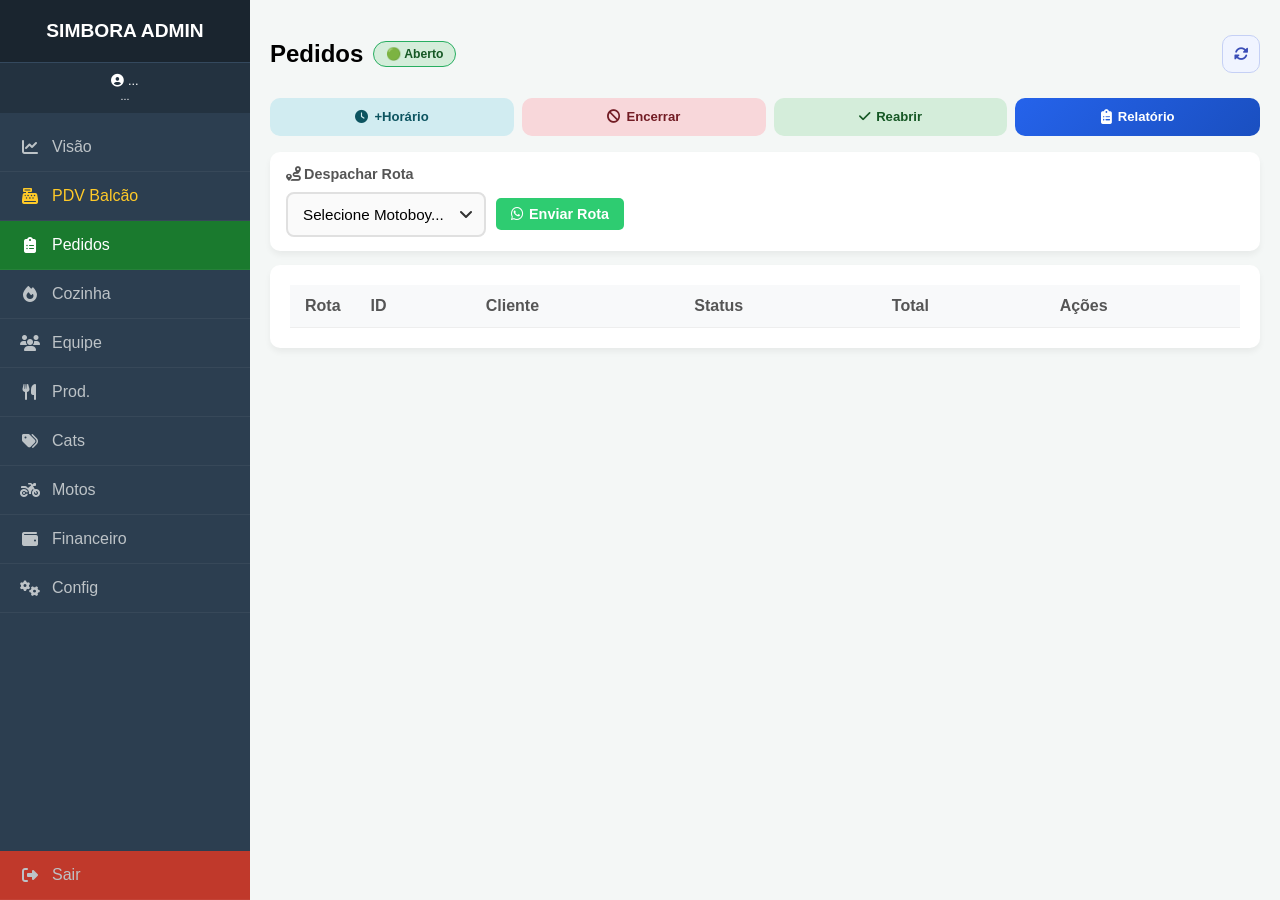
==== admin.html @ 6e39f3c5 "first commit" ====
<!doctype html>
<html lang="pt-BR">
  <head>
    <meta charset="UTF-8" />
    <meta name="viewport" content="width=device-width, initial-scale=1.0" />
    <title>Simbora — Admin</title>
    <script src="https://unpkg.com/@supabase/supabase-js@2"></script>
    <script src="https://cdn.jsdelivr.net/npm/chart.js"></script>
    <link
      rel="stylesheet"
      href="https://cdnjs.cloudflare.com/ajax/libs/font-awesome/6.4.0/css/all.min.css"
    />
    <link rel="stylesheet" href="admin.css" />
    <script src="https://cdn.jsdelivr.net/npm/chart.js@4.4.0/dist/chart.umd.min.js"></script>
  <base target="_blank">
</head>
  <body>
    <audio id="som-campainha" preload="auto" loop>
      <source src="https://assets.mixkit.co/active_storage/sfx/2869/2869-preview.mp3" type="audio/mpeg" />
      <source src="https://freesound.org/data/previews/320/320655_5260872-lq.mp3" type="audio/mpeg" />
    </audio>

    <div class="sidebar">
      <div class="brand">SIMBORA ADMIN</div>

      <div
        style="padding: 10px; text-align: center; font-size: 0.8rem; background: rgba(0, 0, 0, 0.2)"
      >
        <i class="fas fa-user-circle"></i> <span id="user-cargo">...</span><br />
        <small id="user-email">...</small>
      </div>

      <div class="menu">
        <div class="menu-item active" onclick="showTab('dashboard', event)">
          <i class="fas fa-chart-line"></i><span class="mobile-hide"> Visão</span>
        </div>

        <div class="menu-item" onclick="showTab('pdv', event)" style="color: #ffca28">
          <i class="fas fa-cash-register"></i><span class="mobile-hide"> PDV Balcão</span>
        </div>

        <div class="menu-item" onclick="showTab('pedidos', event)">
          <i class="fas fa-clipboard-list"></i><span class="mobile-hide"> Pedidos</span>
        </div>

        <div class="menu-item" onclick="showTab('cozinha', event)">
          <i class="fas fa-fire"></i><span class="mobile-hide"> Cozinha</span>
        </div>

        <div class="menu-item restrito-gerente" onclick="showTab('equipe', event)">
          <i class="fas fa-users"></i><span class="mobile-hide"> Equipe</span>
        </div>

        <div class="menu-item" onclick="showTab('produtos', event)">
            <i class="fas fa-utensils"></i><span> Prod.</span>
        </div>

        <div class="menu-item" onclick="showTab('categorias', event)">
            <i class="fas fa-tags"></i><span> Cats</span>
        </div>
        
        <div class="menu-item" onclick="showTab('motoboys', event)">
            <i class="fas fa-motorcycle"></i><span> Motos</span>
        </div>

        <div class="menu-item restrito-gerente" onclick="showTab('financeiro', event)">
          <i class="fas fa-wallet"></i><span class="mobile-hide"> Financeiro</span>
        </div>
        <div class="menu-item restrito-func" onclick="showTab('configuracoes', event)">
          <i class="fas fa-cogs"></i><span class="mobile-hide"> Config</span>
        </div>
      </div>

      <div class="menu-item" onclick="logout()" style="margin-top: auto; background: #c0392b">
        <i class="fas fa-sign-out-alt"></i><span class="mobile-hide "> Sair</span>
      </div>
    </div>

    <div class="main-content">
      <div id="dashboard" class="tab-content active">
        <div class="dash-header">
          <div class="dash-title">
            <span class="dash-greeting" id="dash-greeting">Bom dia</span>
            <h2>Painel de Controle</h2>
          </div>
          <div class="dash-date" id="dash-date"></div>
        </div>

        <div class="kpi-grid dash-kpi-grid">
          <div class="kpi-card kpi-accent-green">
            <div class="kpi-icon"><i class="fas fa-coins"></i></div>
            <div class="kpi-info">
              <div class="kpi-label">Vendas Hoje</div>
              <div class="value" id="kpi-vendas">Gs 0</div>
            </div>
          </div>
          <div class="kpi-card kpi-accent-blue">
            <div class="kpi-icon"><i class="fas fa-receipt"></i></div>
            <div class="kpi-info">
              <div class="kpi-label">Pedidos Hoje</div>
              <div class="value" id="kpi-pedidos">0</div>
            </div>
          </div>
          <div class="kpi-card kpi-accent-orange">
            <div class="kpi-icon"><i class="fas fa-motorcycle"></i></div>
            <div class="kpi-info">
              <div class="kpi-label">A Pagar Motoboys</div>
              <div class="value" id="kpi-moto">Gs 0</div>
            </div>
          </div>
          <div class="kpi-card kpi-accent-red">
            <div class="kpi-icon"><i class="fas fa-fire-alt"></i></div>
            <div class="kpi-info">
              <div class="kpi-label">Em Preparo</div>
              <div class="value" id="kpi-em-preparo">0</div>
            </div>
          </div>
        </div>

        <div class="dash-rankings">
          <div class="card ranking-card">
            <div class="ranking-header">
              <i class="fas fa-trophy" style="color:#f59e0b"></i>
              <h3>Top Produtos</h3>
              <select id="rank-prod-periodo" class="rank-periodo-select" onchange="carregarRankingProdutos()" style="margin-left:auto">
                <option value="hoje">Hoje</option>
                <option value="7">7 dias</option>
                <option value="30">30 dias</option>
                <option value="mes">Este mês</option>
                <option value="custom">Período</option>
              </select>
            </div>
            <div id="rank-prod-custom" style="display:none;gap:4px;align-items:center;margin-bottom:8px;flex-wrap:wrap">
              <input type="date" id="rank-prod-inicio" class="rank-data-input">
              <span style="font-size:0.75rem;color:#888">até</span>
              <input type="date" id="rank-prod-fim" class="rank-data-input">
              <button class="btn btn-sm btn-primary" onclick="carregarRankingProdutos()" style="padding:3px 10px;font-size:0.75rem">Ir</button>
            </div>
            <div id="ranking-produtos-list" class="ranking-list"></div>
          </div>
          <div class="card ranking-card">
            <div class="ranking-header">
              <i class="fas fa-star" style="color:#a78bfa"></i>
              <h3>Clientes Assíduos</h3>
              <select id="rank-cli-periodo" class="rank-periodo-select" onchange="carregarRankingClientes()" style="margin-left:auto">
                <option value="tudo">Todos</option>
                <option value="hoje">Hoje</option>
                <option value="7">7 dias</option>
                <option value="30">30 dias</option>
                <option value="mes">Este mês</option>
                <option value="custom">Período</option>
              </select>
            </div>
            <div id="rank-cli-custom" style="display:none;gap:4px;align-items:center;margin-bottom:8px;flex-wrap:wrap">
              <input type="date" id="rank-cli-inicio" class="rank-data-input">
              <span style="font-size:0.75rem;color:#888">até</span>
              <input type="date" id="rank-cli-fim" class="rank-data-input">
              <button class="btn btn-sm btn-primary" onclick="carregarRankingClientes()" style="padding:3px 10px;font-size:0.75rem">Ir</button>
            </div>
            <div id="ranking-clientes-list" class="ranking-list"></div>
          </div>
        </div>

        <!-- legado para JS existente -->
        <table id="tabela-ranking" style="display:none"><tbody></tbody></table>
      </div>

      <div id="pedidos" class="tab-content">
        <!-- CABEÇALHO PEDIDOS -->
        <div class="pedidos-topbar">
          <!-- Linha 1: Título + badge delivery + refresh -->
          <div class="pedidos-topbar-row1">
            <div class="pedidos-topbar-left">
              <h2 class="section-title">Pedidos</h2>
              <span id="badge-delivery-status" class="delivery-badge delivery-open"
                onclick="carregarStatusDelivery()" title="Clique para atualizar">
                🟢 Aberto
              </span>
              <span id="badge-horario-extra" class="delivery-badge badge-extra" style="display:none"></span>
            </div>
            <div class="pedidos-topbar-right">
              <button class="topbar-btn btn-refresh-icon" onclick="carregarPedidos()" title="Atualizar">
                <i class="fas fa-sync-alt"></i>
              </button>
            </div>
          </div>

          <!-- Linha 2: Ações de controle do delivery -->
          <div class="pedidos-topbar-row2">
            <button class="topbar-btn btn-horario" onclick="abrirModalEstenderHorario()" title="Estender horário">
              <i class="fas fa-clock"></i> <span>+Horário</span>
            </button>
            <button class="topbar-btn btn-encerrar" onclick="avisarEncerramentoDelivery()" title="Encerrar delivery">
              <i class="fas fa-ban"></i> <span>Encerrar</span>
            </button>
            <button class="topbar-btn btn-reabrir" onclick="reabrirDelivery()" title="Reabrir delivery">
              <i class="fas fa-check"></i> <span>Reabrir</span>
            </button>
            <button class="topbar-btn btn-relatorio" onclick="abrirRelatorio()" title="Relatório">
              <i class="fas fa-clipboard-list"></i> <span>Relatório</span>
            </button>
          </div>
        </div>

        <div class="card rota-card">
          <div class="rota-card-title"><i class="fas fa-route"></i> Despachar Rota</div>
          <div class="rota-controls">
            <select id="sel-motoboy" class="form-control">
              <option value="">Selecione Motoboy...</option>
            </select>
            <button class="btn btn-success btn-zap" onclick="enviarRotaZap()">
              <i class="fab fa-whatsapp"></i> Enviar Rota
            </button>
          </div>
        </div>

        <div class="pedidos-list" id="lista-pedidos-cards"></div>

        <!-- Tabela legado (oculta no mobile, visível desktop) -->
        <div class="card pedidos-table-wrap">
          <table class="table">
            <thead>
              <tr>
                <th width="50">Rota</th>
                <th>ID</th>
                <th>Cliente</th>
                <th>Status</th>
                <th>Total</th>
                <th>Ações</th>
              </tr>
            </thead>
            <tbody id="lista-pedidos"></tbody>
          </table>
        </div>
      </div>

      <div id="cozinha" class="tab-content">
        <h2 class="section-title">Monitor de Cozinha (KDS)</h2>
        <div class="cozinha-grid" id="grid-cozinha"></div>
      </div>

      <div id="pdv" class="tab-content">
        <!-- PDV Header -->
        <div class="pdv-header-bar">
          <h2 class="section-title" style="margin:0">🏪 Venda Balcão (PDV)</h2>
          <div class="pdv-view-btns">
            <button id="pdv-view-btn-venda" class="pdv-view-btn active" onclick="pdvMudarView('venda')">
              <i class="fas fa-cash-register"></i> <span>Venda</span>
            </button>
            <button id="pdv-view-btn-mesas" class="pdv-view-btn" onclick="pdvMudarView('mesas')">
              <i class="fas fa-clipboard-list"></i> <span>Mesas</span>
              <span class="pdv-badge-mesas" id="pdv-badge-mesas" style="display:none">0</span>
            </button>
          </div>
        </div>

        <!-- MOBILE TABS (só aparece em mobile) -->
        <div class="pdv-tabs" id="pdv-tabs" style="display:none">
          <button class="pdv-tab-btn active" onclick="pdvMudarAba('produtos',this)">🍣 Cardápio</button>
          <button class="pdv-tab-btn" onclick="pdvMudarAba('carrinho',this)">🛒 Pedido</button>
          <button class="pdv-tab-btn" onclick="pdvMudarAba('monitor',this)">📋 Mesas</button>
        </div>

        <!-- VIEW: VENDA -->
        <div id="pdv-panel-venda" class="pdv-view-panel">
          <div class="pdv-container">

            <!-- COLUNA ESQUERDA: Produtos -->
            <div class="pdv-produtos pdv-tab-active">
              <!-- Barra de categorias + busca -->
              <div class="pdv-cat-filterbar">
                <div class="pdv-cat-chips" id="pdv-cat-filter">
                  <!-- chips gerados por JS -->
                </div>
                <input type="text" id="pdv-busca" class="pdv-busca-input" placeholder="🔍 Buscar produto..." oninput="filtrarPDV(this.value)" />
              </div>
              <!-- Mesas ativas (chips) -->
              <div class="pdv-mesas-bar" id="pdv-mesas-bar">
                <span class="pdv-mesas-label"><i class="fas fa-chair"></i> Mesas:</span>
                <span class="mesa-monitor-vazio" id="pdv-mesas-vazio">Nenhuma mesa ativa</span>
              </div>
              <!-- Grid de produtos -->
              <div id="pdv-grid"></div>
            </div>

            <!-- COLUNA DIREITA: Carrinho -->
            <div class="pdv-carrinho pdv-tab-active">
              <h4 class="pdv-carrinho-titulo">🛒 Novo Pedido</h4>

              <div class="pdv-form-row">
                <div class="pdv-mesa-col">
                  <label class="pdv-label">Mesa <span class="obrig">*</span></label>
                  <input type="number" id="balcao-mesa" class="form-control" placeholder="Nº" min="1" required />
                </div>
                <div class="pdv-cliente-col">
                  <label class="pdv-label">Cliente</label>
                  <input type="text" id="balcao-cliente" class="form-control" placeholder="Nome" />
                </div>
              </div>
              <div class="pdv-tel-row">
                <label class="pdv-label">Telefone</label>
                <input type="tel" id="balcao-telefone" class="form-control" placeholder="Ex: 0981234567" />
              </div>

              <div class="pdv-lista-itens" id="pdv-lista"></div>

              <div class="pdv-total-box">
                <div class="pdv-total-row">
                  <span>Total:</span>
                  <span>Gs <span id="balcao-total">0</span></span>
                </div>
                <select id="balcao-pag" class="form-control pdv-select-pag"
                  onchange="atualizarInfoPagPDV(parseInt(document.getElementById('balcao-total').innerText.replace(/\D/g,'')))">
                  <option value="Efetivo">Efetivo</option>
                  <option value="Cartao">Cartão</option>
                  <option value="Pix">Pix</option>
                  <option value="Transferencia">Transferência</option>
                  <option value="Multipagamento">🔀 Dividir Pagamento</option>
                </select>
                <div id="balcao-pag-info" style="display:none; background:#e8f5e9; border:1px solid #4caf50; border-radius:6px; padding:8px 12px; font-size:0.9rem; color:#1b5e20; margin-bottom:8px"></div>

                <!-- Painel Multipagamento PDV -->
                <div id="box-multi-pdv" style="display:none; margin-top:8px">
                  <button type="button" onclick="voltarPagamentoPDVUnico()"
                    style="width:100%;padding:9px;background:#eef4ff;color:#2980b9;border:1.5px solid #2980b9;border-radius:8px;font-weight:700;cursor:pointer;font-size:0.82rem;margin-bottom:8px;">
                    🔁 Usar pagamento único
                  </button>
                  <p style="text-align:center;color:#888;font-size:0.75rem;margin:0 0 8px 0">≡ Divida o total entre as formas</p>
                  <div id="multi-partes-pdv"></div>
                  <button type="button" onclick="adicionarPartePagamentoPDV()"
                    style="width:100%;padding:8px;background:#f8f9fa;color:#555;border:1.5px dashed #ccc;border-radius:8px;font-weight:600;cursor:pointer;font-size:0.8rem;margin-top:4px;">
                    + Adicionar forma
                  </button>
                  <div id="multi-status-pdv" style="display:none;margin-top:8px;padding:9px 12px;border-radius:8px;background:#eafaf1;border:1.5px solid #27ae60">
                    <span id="multi-restante-pdv" style="font-weight:700;font-size:0.88rem"></span>
                  </div>
                </div>
                <button class="btn btn-success btn-lancar-cozinha" onclick="salvarPedidoBalcao()">
                  🚀 LANÇAR NA COZINHA
                </button>
              </div>
            </div>

          </div>
        </div>

        <!-- VIEW: MESAS (monitor) -->
        <div id="pdv-panel-mesas" class="pdv-view-panel" style="display:none">
          <div class="pdv-monitor pdv-tab-active" style="height:calc(100vh - 200px); overflow-y:auto">
            <h4 class="pdv-monitor-titulo"><i class="fas fa-utensils"></i> Pedidos em Andamento</h4>
            <div id="lista-mesas-andamento">
              <p style="text-align: center; font-size: 0.8rem; color: #aaa; margin-top: 20px">Nenhum pedido ativo.</p>
            </div>
          </div>
        </div>

        <!-- MOBILE: barra inferior fixa com total + botão -->
        <div class="pdv-mobile-footer" id="pdv-mobile-footer" style="display:none">
          <div class="pdv-mobile-total">
            <span id="pdv-mobile-qtd">0 itens</span>
            <span class="pdv-mobile-valor">Gs <strong id="pdv-mobile-total-val">0</strong></span>
          </div>
          <button class="pdv-mobile-checkout-btn" onclick="pdvMudarAba('carrinho', document.querySelector('.pdv-tab-btn:nth-child(2)'))">
            <i class="fas fa-shopping-cart"></i> VER PEDIDO
          </button>
        </div>
      </div>

      <div id="financeiro" class="tab-content">
  <h2 class="section-title">💰 Controle Financeiro</h2>

  <!-- ===== FILTROS ===== -->
  <div class="filtro-bar">
    <div class="filtro-group">
      <label><i class="far fa-calendar-alt"></i> Início</label>
      <input type="date" id="fin-inicio" />
    </div>

    <div class="filtro-group">
      <label><i class="far fa-calendar-alt"></i> Fim</label>
      <input type="date" id="fin-fim" />
    </div>

    <div class="filtro-group">
      <label><i class="fas fa-wallet"></i> Pagamento</label>
      <select id="fin-tipo">
        <option value="todos">Todos</option>
        <option value="Efetivo">Dinheiro</option>
        <option value="Cartao">Cartão</option>
        <option value="Pix">Pix</option>
        <option value="Transferencia">Transferência</option>
      </select>
    </div>

    <!-- NOVO FILTRO -->
    <div class="filtro-group">
      <label><i class="fas fa-receipt"></i> Factura</label>
      <select id="fin-factura">
        <option value="todos">Todos</option>
        <option value="com_factura">Com Factura</option>
        <option value="sem_factura">Sem Factura</option>
      </select>
    </div>

    <button class="btn-filtrar" onclick="calcularFinanceiro()">
      <i class="fas fa-filter"></i> Filtrar
    </button>

    <!-- NOVO BOTÃO EXPORTAR -->
    <button class="btn btn-success" onclick="exportarFinanceiro()" style="height: 45px;">
      <i class="fas fa-file-excel"></i> Excel
    </button>
    <button class="btn btn-primary" onclick="abrirGraficos()" style="height:45px; background:#8e44ad; border-color:#8e44ad">
      <i class="fas fa-chart-bar"></i> Gráficos
    </button>
  </div>

  <!-- ===== CONTROLE DE CAIXA ===== -->
  <div class="card" style="margin-bottom: 20px; padding: 20px; border: none; box-shadow: 0 4px 15px rgba(0, 0, 0, 0.05);">
    <div style="display: flex; align-items: center; gap: 10px; margin-bottom: 10px">
      <div style="width: 4px; height: 20px; background: var(--primary); border-radius: 2px"></div>
      <h3 style="margin: 0; color: #444">Controle de Caixa</h3>
    </div>

    <div class="actions-grid">
      <button class="action-card ac-abrir" onclick="abrirModalCaixa('abertura')">
        <i class="fas fa-door-open"></i>
        <span>Abrir Caixa</span>
      </button>

      <button class="action-card ac-suprir" onclick="abrirModalCaixa('suprimento')">
        <i class="fas fa-plus-circle"></i>
        <span>Suprimento</span>
      </button>

      <button class="action-card ac-sangria" onclick="abrirModalCaixa('sangria')">
        <i class="fas fa-hand-holding-usd"></i>
        <span>Sangria</span>
      </button>

      <button class="action-card ac-despesa" onclick="abrirModalCaixa('despesa')">
        <i class="fas fa-file-invoice-dollar"></i>
        <span>Despesa</span>
      </button>

      <button class="action-card ac-fechar" onclick="fecharCaixaResumo()">
        <i class="fas fa-calculator"></i>
        <span>Fechar Dia</span>
      </button>
    </div>
  </div>

  <!-- ===== KPIs PRINCIPAIS ===== -->
  <div class="kpi-grid">
    <div class="kpi-card">
      <h3>Faturamento</h3>
      <div class="value" id="card-faturamento">Gs 0</div>
    </div>
    <div class="kpi-card">
      <h3>Custo Entregas</h3>
      <div class="value" id="card-custo-moto">Gs 0</div>
    </div>
    <div class="kpi-card">
      <h3>Lucro Operacional</h3>
      <div class="value" id="card-lucro" style="color: green">Gs 0</div>
    </div>
    
    <!-- NOVOS CARDS -->
    <div class="kpi-card" style="background: linear-gradient(135deg, #667eea 0%, #764ba2 100%); color: white;">
      <h3 style="color: rgba(255,255,255,0.9);">Total Pedidos</h3>
      <div class="value" id="card-qtd-pedidos" style="color: white;">0</div>
    </div>
    <div class="kpi-card" style="background: linear-gradient(135deg, #f093fb 0%, #f5576c 100%); color: white;">
      <h3 style="color: rgba(255,255,255,0.9);">Ticket Médio</h3>
      <div class="value" id="card-ticket-medio" style="color: white;">Gs 0</div>
    </div>
  </div>

  <!-- ===== FORMAS DE PAGAMENTO ===== -->
  <div class="card" style="margin-top: 20px; padding: 20px;">
    <h3 style="margin-bottom: 15px; color: #555;">💳 Por Forma de Pagamento</h3>
    <div class="kpi-grid" style="margin: 0;">
      <div class="kpi-card" style="background: #fff3cd; border-left: 4px solid #ffc107;">
        <h4 style="color: #856404;">Dinheiro</h4>
        <div class="value" id="total-efetivo" style="color: #856404;">Gs 0</div>
      </div>
      <div class="kpi-card" style="background: #d1ecf1; border-left: 4px solid #17a2b8;">
        <h4 style="color: #0c5460;">Cartão</h4>
        <div class="value" id="total-cartao" style="color: #0c5460;">Gs 0</div>
      </div>
      <div class="kpi-card" style="background: #d4edda; border-left: 4px solid #28a745;">
        <h4 style="color: #155724;">Pix</h4>
        <div class="value" id="total-pix" style="color: #155724;">Gs 0</div>
      </div>
      <div class="kpi-card" style="background: #e7e8ea; border-left: 4px solid #6c757d;">
        <h4 style="color: #383d41;">Transferência</h4>
        <div class="value" id="total-transf" style="color: #383d41;">Gs 0</div>
      </div>
    </div>
  </div>

  <!-- ===== TABELA MOTOBOYS ===== -->
  <div class="card" style="margin-top: 20px">
    <h3>🏍️ Relatório Motoboys</h3>
    <table class="table">
      <thead>
        <tr>
          <th>Nome</th>
          <th>Qtd Entregas</th>
          <th>Taxa Unitária</th>
          <th>Total a Pagar</th>
        </tr>
      </thead>
      <tbody id="lista-financeiro-motoboys"></tbody>
    </table>
  </div>
</div>

      <div id="equipe" class="tab-content">
        <h2 class="section-title">Gestão de Equipe</h2>
        <div class="card">
          <div style="margin-bottom: 20px">
            <h4 style="margin-bottom:12px">Cadastrar Usuário</h4>
            <div class="equipe-form">
              <input type="email" id="novo-user-email" placeholder="Email" class="form-control" />
              <input type="text" id="novo-user-senha" placeholder="Senha (mín. 6)" class="form-control" />
              <select id="novo-user-cargo" class="form-control">
                <option value="funcionario">Funcionário</option>
                <option value="gerente">Gerente</option>
              </select>
              <button class="btn btn-success" onclick="cadastrarUsuario()">
                <i class="fas fa-user-plus"></i> Criar
              </button>
            </div>
          </div>
          <div class="table-container">
            <table class="table">
              <thead>
                <tr>
                  <th>Email</th>
                  <th>Cargo</th>
                  <th>Data</th>
                  <th>Ações</th>
                </tr>
              </thead>
              <tbody id="lista-equipe"></tbody>
            </table>
          </div>
        </div>
      </div>

<div id="produtos" class="tab-content">
  
  <div class="header-title" style="flex-direction: column; align-items: flex-start; gap: 15px;">
    <h2>Gestão de Estoque e Equipe</h2>
  </div>

  <div id="lista-produtos-wrapper" class="subtab-content">
      <div class="produtos-header">
          <h3>Produtos</h3>
          <div class="produtos-header-actions">
            <input type="text" id="busca-produto" class="form-control" placeholder="🔍 Buscar produto..." oninput="filtrarProdutos(this.value)">
            <button class="btn btn-primary" onclick="toggleNovosProdutosTipos()"><i class="fas fa-plus"></i> Novo Produto</button>
          </div>
      </div>

      <!-- SELETOR DE TIPO — aparece ao clicar em "+ Novo Produto" -->
      <div id="novo-produto-tipos" class="novo-produto-tipos" style="display:none">
        <div class="novo-produto-tipos-titulo">Escolha o tipo de produto</div>
        <div class="novo-produto-tipos-grid">
          <button class="tipo-btn" onclick="criarNovoProduto('padrao')"><i class="fas fa-tag"></i><span>Simples</span><small>Produto sem opções</small></button>
          <button class="tipo-btn" onclick="criarNovoProduto('bebida')"><i class="fas fa-wine-bottle"></i><span>Bebida</span><small>Refri, água, suco</small></button>
          <button class="tipo-btn" onclick="criarNovoProduto('lanche')"><i class="fas fa-burger"></i><span>Lanche</span><small>Burger, hot dog</small></button>
          <button class="tipo-btn" onclick="criarNovoProduto('pizza')"><i class="fas fa-pizza-slice"></i><span>Pizza</span><small>Tamanhos & sabores</small></button>
          <button class="tipo-btn" onclick="criarNovoProduto('acai')"><i class="fas fa-leaf"></i><span>Açaí</span><small>Etapas de montagem</small></button>
          <button class="tipo-btn" onclick="criarNovoProduto('shake')"><i class="fas fa-blender"></i><span>Shake</span><small>Milk shake</small></button>
          <button class="tipo-btn" onclick="criarNovoProduto('suco')"><i class="fas fa-lemon"></i><span>Suco</span><small>Frutas & adicionais</small></button>
          <button class="tipo-btn" onclick="criarNovoProduto('sorvete')"><i class="fas fa-ice-cream"></i><span>Sorvete</span><small>Sabores, açaí</small></button>
          <button class="tipo-btn" onclick="criarNovoProduto('montavel')"><i class="fas fa-layer-group"></i><span>Montável</span><small>Poke, salada</small></button>
          <button class="tipo-btn" onclick="criarNovoProduto('combo')"><i class="fas fa-star"></i><span>Combo</span><small>Kit / promoção</small></button>
          <button class="tipo-btn" onclick="criarNovoProduto('variacoes')" style="border-color:#8b5cf6"><i class="fas fa-palette" style="color:#8b5cf6"></i><span>Variações</span><small>Sabores c/ preço</small></button>
        </div>
      </div>

      <div id="lista-produtos-grid" class="produtos-grid">
        <!-- Cards gerados pelo JS -->
      </div>
  </div>

  <div id="lista-categorias-wrapper" class="subtab-content subtab-hidden">
      <div class="cat-section-header">
        <div>
          <h3 class="cat-section-title">🏷️ Categorias do Cardápio</h3>
          <p class="cat-section-subtitle">Gerencie a organização e horários de exibição</p>
        </div>
        <button class="btn btn-primary cat-btn-nova" onclick="abrirModalCategoria()">
          <i class="fas fa-plus"></i> Nova Categoria
        </button>
      </div>

      <!-- Grid de cards — preenchido pelo JS -->
      <div id="lista-categorias" class="cat-grid"></div>

      <!-- Painel de Subcategorias (abre ao clicar em "Sub" em algum card) -->
      <div id="lista-subcategorias-wrapper" style="margin-top:24px; display:none;"></div>
  </div>

  <div id="lista-motos-wrapper" class="subtab-content subtab-hidden">
      <div style="display: flex; justify-content: space-between; margin: 15px 0;">
          <h3>Equipe Motoboys</h3>
          <button class="btn btn-primary" onclick="abrirModalMoto()">Novo Motoboy</button>
      </div>
      <div class="table-container">
          <table>
              <thead><tr><th>Nome</th><th>Telefone</th><th>Ações</th></tr></thead>
              <tbody id="lista-motos"></tbody>
          </table>
      </div>
  </div>
</div>

      <!-- ===== ABA CONFIGURAÇÕES (COMPLETA) ===== -->
      <div id="configuracoes" class="tab-content">
        <h2 class="section-title">⚙️ Configurações</h2>

        <div class="card cfg-card">
          <div class="cfg-section-title"><i class="fas fa-store"></i> Loja &amp; Configurações Gerais</div>
          <div class="cfg-grid">
            <div class="form-group">
              <label>Status Manual</label>
              <select id="cfg-aberta" class="form-control">
                <option value="true">🟢 Seguir horário semanal</option>
                <option value="false">🔴 Forçar fechado</option>
              </select>
            </div>
            <div class="form-group">
              <label>Cotação Real (Gs/R$)</label>
              <input type="number" id="cfg-cotacao" class="form-control" placeholder="Ex: 1100">
            </div>
          </div>

          <!-- GRADE SEMANAL -->
          <div style="margin-top:16px">
            <div style="font-weight:700;font-size:0.95rem;color:#2c3e50;margin-bottom:10px">
              📅 Horários por dia da semana
              <small style="font-weight:400;color:#999;display:block;margin-top:2px">Cada dia pode ter até 2 turnos (ex: almoço + jantar). Deixe em branco para fechar o dia inteiro.</small>
            </div>
            <div id="grade-semanal" class="grade-semanal">
              <!-- Gerado pelo JS -->
            </div>
          </div>

          <button class="btn btn-primary" onclick="salvarConfiguracoes()" style="margin-top:16px">
            <i class="fas fa-save"></i> Salvar Configurações
          </button>
        </div>

        <div class="card cfg-card" style="margin-top:16px">
          <div class="cfg-section-title"><i class="fas fa-tags"></i> Promoção do Dia (Banner)</div>
          <p style="font-size:0.83rem;color:#888;margin-bottom:12px">
            Ao clicar no banner, o cliente já abre o modal do produto para comprar.
          </p>
          <div class="form-group">
            <label>ID do Produto Promocional</label>
            <input type="text" id="cfg-banner-id" class="form-control" placeholder="Ex: 42">
          </div>
          <div class="form-group" style="margin-top:10px">
            <label>Foto do Banner <span class="obrig">*</span></label>
            <input type="file" id="cfg-banner-file" class="form-control" accept="image/*" onchange="previewBanner(this)">
          </div>
          <div id="cfg-banner-preview-box" style="display:none;margin:10px 0;text-align:center">
            <img id="cfg-banner-preview" src="" style="max-height:130px;border-radius:8px;border:1px solid #ddd">
          </div>
          <input type="hidden" id="cfg-banner-img">
          <button class="btn btn-success" onclick="salvarBanner()" style="margin-top:10px;width:100%">
            <i class="fas fa-upload"></i> Enviar Foto &amp; Ativar Promoção
          </button>
        </div>

        <!-- ===== ADICIONAIS GLOBAIS ===== -->
        <div class="card cfg-card" style="margin-top:16px">
          <div class="cfg-section-title"><i class="fas fa-plus-circle"></i> Adicionais Globais
            <small style="font-weight:400;color:#888;font-size:0.82rem;display:block;margin-top:4px">
              Estes adicionais aparecem na tela do cliente para <strong>todos os produtos</strong>. Use para opções universais (ex: "Molho Shoyu Extra", "Gengibre").
            </small>
          </div>
          <div id="extras-globais-lista" style="margin-bottom:12px"></div>
          <button class="btn btn-sm" style="background:#8e44ad;color:white" onclick="addExtraGlobal()">+ Adicionar Adicional Global</button>
          <button class="btn btn-primary" onclick="salvarExtrasGlobais()" style="margin-top:12px;width:100%">
            <i class="fas fa-save"></i> Salvar Adicionais Globais
          </button>
        </div>

        <!-- DEPOIS DA SEÇÃO DE PERSONALIZAÇÃO VISUAL -->
<div id="card-cupons-cfg" class="card cfg-card" style="margin-top:16px">
    <div class="cfg-section-title">
        <i class="fas fa-ticket-alt"></i> Gestão de Cupons de Desconto
    </div>
    
    <button class="btn btn-primary" onclick="abrirModalCupom()" style="margin-bottom:15px">
        <i class="fas fa-plus"></i> Novo Cupom
    </button>
    
    <div class="table-container">
        <table>
            <thead>
                <tr>
                    <th>Código</th>
                    <th>Tipo</th>
                    <th>Valor</th>
                    <th>Mínimo</th>
                    <th>Usos / Limite</th>
                    <th>Validade</th>
                    <th>Status</th>
                    <th>Ações</th>
                </tr>
            </thead>
            <tbody id="lista-cupons">
                <!-- Preenchido via JS -->
            </tbody>
        </table>
    </div>
</div>

<!-- MODAL DE CUPOM -->
<div class="modal-overlay" id="modal-cupom">
    <div class="modal-card-modern">
        <div class="modal-header-modern">
            <h3><i class="fas fa-ticket-alt"></i> Gerenciar Cupom</h3>
            <button class="close-btn-modern" onclick="fecharModal('modal-cupom')">×</button>
        </div>
        
        <div class="modal-body-modern">
            <input type="hidden" id="cupom-id">
            
            <div class="form-group-modern">
                <label><i class="fas fa-tag"></i> Código do Cupom</label>
                <input type="text" id="cupom-codigo" class="input-modern" 
                       placeholder="Ex: BEMVINDO10" style="text-transform:uppercase">
            </div>
            
            <div class="form-group-modern">
                <label><i class="fas fa-percentage"></i> Tipo de Desconto</label>
                <select id="cupom-tipo" class="input-modern" onchange="alterarTipoCupom()">
                    <option value="percentual">Desconto Percentual (%)</option>
                    <option value="frete">Frete Grátis</option>
                </select>
            </div>
            
            <div class="form-group-modern" id="box-valor-cupom">
                <label><i class="fas fa-percent"></i> Valor do Desconto (%)</label>
                <input type="number" id="cupom-valor" class="input-modern" 
                       placeholder="Ex: 10" min="0" max="100">
            </div>
            
            <div class="form-group-modern">
                <label><i class="fas fa-money-bill"></i> Valor Mínimo do Pedido (Gs)</label>
                <input type="number" id="cupom-minimo" class="input-modern" 
                       placeholder="Ex: 50000" min="0">
            </div>
            
            <!-- Limitador de uso -->
            <div class="form-group-modern">
                <label><i class="fas fa-users"></i> Limite de Usos <small style="color:#888;font-weight:normal">(0 = ilimitado)</small></label>
                <input type="number" id="cupom-limite" class="input-modern"
                       placeholder="Ex: 20" min="0">
            </div>

            <!-- Validade -->
            <div class="form-group-modern">
                <label><i class="fas fa-calendar-alt"></i> Validade <small style="color:#888;font-weight:normal">(opcional)</small></label>
                <input type="date" id="cupom-validade" class="input-modern">
            </div>

            <div class="checkbox-modern">
                <input type="checkbox" id="cupom-ativo" checked>
                <label for="cupom-ativo">
                    <strong>Cupom Ativo</strong><br>
                    <small>Desmarque para desativar temporariamente</small>
                </label>
            </div>
        </div>
        
        <div class="modal-footer-modern">
            <button class="btn-modern btn-modern-cancel" onclick="fecharModal('modal-cupom')">
                <i class="fas fa-times"></i> Cancelar
            </button>
            <button class="btn-modern btn-modern-primary" onclick="salvarCupom()">
                <i class="fas fa-save"></i> Salvar Cupom
            </button>
        </div>
    </div>
</div>

        <div class="card cfg-card" style="margin-top:16px">
          <div class="cfg-section-title"><i class="fas fa-palette"></i> Personalização Visual</div>
          <div class="cfg-grid">
            <div class="form-group">
              <label>Nome da Loja</label>
              <input type="text" id="cfg-nome-loja" class="form-control" placeholder="Ex: Cantinho Brasileiro">
            </div>
            <div class="form-group">
              <label>Cor Principal (botões)</label>
              <div style="display:flex;gap:8px;align-items:center">
                <input type="color" id="cfg-cor-primaria" value="#1a7a2e" style="width:50px;height:40px;border:none;cursor:pointer;border-radius:4px">
                <input type="text" id="cfg-cor-primaria-hex" class="form-control" placeholder="#1a7a2e" style="flex:1">
              </div>
            </div>
            <div class="form-group">
              <label>Ícone da Loja (upload)</label>
              <input type="file" id="cfg-icone-file" class="form-control" accept="image/*" onchange="previewIcone(this)">
            </div>
            <div class="form-group" id="cfg-icone-preview-box" style="display:none">
              <label>Preview</label>
              <img id="cfg-icone-preview" src="" style="width:80px;height:80px;object-fit:cover;border-radius:50%;border:3px solid var(--primary);box-shadow:0 2px 8px rgba(0,0,0,0.15)">
            </div>
          </div>
          <button class="btn btn-primary" onclick="salvarPersonalizacao()" style="margin-top:12px">
            <i class="fas fa-paint-brush"></i> Salvar Personalização
          </button>
        </div>

        <!-- ===== TABELA DE FRETE ===== -->
        <div class="card cfg-card" style="margin-top:16px">
          <div class="cfg-section-title">
            <i class="fas fa-motorcycle"></i> Tabela de Frete por KM
            <small style="font-weight:400;color:#888;font-size:0.82rem;display:block;margin-top:4px">
              Defina o valor cobrado do <strong>cliente</strong> e o valor pago ao <strong>motoboy</strong> por faixa de distância.
              Acima de 20km será exibido "A combinar" para o cliente.
            </small>
          </div>

          <div style="overflow-x:auto">
            <table style="width:100%;border-collapse:collapse;font-size:0.88rem">
              <thead>
                <tr style="background:#f4f6f8">
                  <th style="padding:10px 8px;text-align:left;border-bottom:2px solid #e0e0e0;white-space:nowrap">Faixa (km)</th>
                  <th style="padding:10px 8px;text-align:center;border-bottom:2px solid #e0e0e0;color:#2980b9">💰 Valor Loja (Gs)</th>
                  <th style="padding:10px 8px;text-align:center;border-bottom:2px solid #e0e0e0;color:#27ae60">🛵 Valor Motoboy (Gs)</th>
                </tr>
              </thead>
              <tbody id="tabela-frete-body">
                <!-- Gerado pelo JS -->
              </tbody>
              <tfoot>
                <tr style="background:#fff8e6">
                  <td style="padding:10px 8px;font-weight:700;border-top:2px dashed #e0e0e0">Acima de 20 km</td>
                  <td colspan="2" style="padding:10px 8px;text-align:center;color:#e67e22;font-weight:700;border-top:2px dashed #e0e0e0">
                    🤝 A Combinar
                  </td>
                </tr>
              </tfoot>
            </table>
          </div>

          <div style="margin-top:18px; padding:14px; background:#f0fff4; border:1.5px solid #27ae60; border-radius:10px;">
            <div style="font-weight:700; font-size:0.9rem; color:#155c24; margin-bottom:10px;">
              ⛽ Ajuda de Custo de Combustível (por motoboy/dia)
              <small style="font-weight:400; color:#555; display:block; margin-top:3px;">
                Valor adicional pago ao motoboy 1x por dia, independente da quantidade de entregas.
              </small>
            </div>
            <div style="display:flex; align-items:center; gap:10px;">
              <span style="color:#555; font-size:0.88rem; white-space:nowrap;">Gs</span>
              <input type="number" id="cfg-combustivel" class="form-control"
                     placeholder="Ex: 20000" min="0" step="1000"
                     style="max-width:180px; border:1.5px solid #27ae60; text-align:center;">
            </div>
          </div>

          <button class="btn btn-primary" onclick="salvarTabelaFrete()" style="margin-top:16px;width:100%">
            <i class="fas fa-save"></i> Salvar Tabela de Frete e Combustível
          </button>
        </div>

      </div>

    </div><!-- /main-content -->


    <div id="modal-produto" class="modal-overlay">
      <div class="modal-content modal-produto-content">
        <div class="modal-produto-header">
          <h3>Gerenciar Produto</h3>
          <button class="btn-modal-fechar" onclick="fecharModal('modal-produto')" aria-label="Fechar">×</button>
        </div>
        <input type="hidden" id="prod-id" />

        <!-- DADOS BÁSICOS -->
        <div class="form-group">
          <label>Nome</label>
          <input type="text" id="prod-nome" class="form-control" />
        </div>
        <div class="form-group">
          <label>Descrição</label>
          <textarea id="prod-desc" class="form-control" rows="2"></textarea>
        </div>
        <div class="form-group" style="display: flex; gap: 10px">
          <div style="flex: 1">
            <label>Preço base (Gs) <small style="color:#888">— para Pizza, é o mínimo (tamanho P)</small></label>
            <input type="number" id="prod-preco" class="form-control" />
          </div>
          <div style="flex: 1">
            <label>Categoria</label>
            <select id="prod-cat" class="form-control" onchange="onCatChange()"></select>
          </div>
        </div>
        <div class="form-group" id="box-subcategoria" style="display:none">
          <label>Subcategoria <small style="color:#888">(opcional)</small></label>
          <select id="prod-subcat" class="form-control"></select>
        </div>
        <div class="form-group">
          <label>Imagem (Upload ou URL)</label>
          <input type="file" id="prod-img-file" class="form-control" onchange="previewUpload(this)" />
          <input type="text" id="prod-img" class="form-control" placeholder="Ou cole a URL aqui" />
          <div id="box-preview" style="display:none; margin-top:10px; text-align:center">
            <img id="img-preview" src="" style="max-height:100px; border-radius:5px" />
          </div>
        </div>
        <div class="form-group" style="display:flex; align-items:center; gap:10px; background:#fff8e1; padding:10px; border-radius:8px;">
          <input type="checkbox" id="prod-somente-balcao" style="width:20px; height:20px;">
          <label for="prod-somente-balcao" style="font-weight:bold; cursor:pointer;">
            🏪 Somente Balcão (PDV)
            <small style="display:block; font-weight:normal; color:#888;">Não aparece no cardápio online</small>
          </label>
        </div>

        <hr class="modal-divisor"/>

        <!-- TIPO DE PRODUTO — badge compacto (editável apenas ao editar produto existente) -->
        <div id="modal-tipo-badge-wrapper" class="modal-tipo-badge-wrapper">
          <span class="modal-tipo-label">Tipo:</span>
          <div id="modal-tipo-badge" class="modal-tipo-badge">📦 Simples</div>
          <button type="button" class="btn-alterar-tipo" id="btn-alterar-tipo" onclick="toggleAlterarTipo()">✏️ Alterar tipo</button>
        </div>
        <!-- Grid de tipos (visível ao clicar "Alterar tipo" no modo edição) -->
        <div id="builder-type-grid-wrapper" style="display:none">
          <div class="builder-type-grid" id="builder-type-grid">
            <button type="button" class="builder-type-btn active" data-tipo="padrao" onclick="selecionarTipoBuilder('padrao')">
              <i class="fas fa-tag"></i><strong>Simples</strong>
            </button>
            <button type="button" class="builder-type-btn" data-tipo="bebida" onclick="selecionarTipoBuilder('bebida')">
              <i class="fas fa-wine-bottle"></i><strong>Bebida</strong>
            </button>
            <button type="button" class="builder-type-btn" data-tipo="lanche" onclick="selecionarTipoBuilder('lanche')">
              <i class="fas fa-burger"></i><strong>Lanche</strong>
            </button>
            <button type="button" class="builder-type-btn" data-tipo="pizza" onclick="selecionarTipoBuilder('pizza')">
              <i class="fas fa-pizza-slice"></i><strong>Pizza</strong>
            </button>
            <button type="button" class="builder-type-btn" data-tipo="acai" onclick="selecionarTipoBuilder('acai')">
              <i class="fas fa-leaf"></i><strong>Açaí</strong>
            </button>
            <button type="button" class="builder-type-btn" data-tipo="shake" onclick="selecionarTipoBuilder('shake')">
              <i class="fas fa-blender"></i><strong>Shake</strong>
            </button>
            <button type="button" class="builder-type-btn" data-tipo="suco" onclick="selecionarTipoBuilder('suco')">
              <i class="fas fa-lemon"></i><strong>Suco</strong>
            </button>
            <button type="button" class="builder-type-btn" data-tipo="sorvete" onclick="selecionarTipoBuilder('sorvete')">
              <i class="fas fa-ice-cream"></i><strong>Sorvete</strong>
            </button>
            <button type="button" class="builder-type-btn" data-tipo="montavel" onclick="selecionarTipoBuilder('montavel')">
              <i class="fas fa-layer-group"></i><strong>Montável</strong>
            </button>
            <button type="button" class="builder-type-btn" data-tipo="combo" onclick="selecionarTipoBuilder('combo')">
              <i class="fas fa-star"></i><strong>Combo</strong>
            </button>
            <button type="button" class="builder-type-btn" data-tipo="variacoes" onclick="selecionarTipoBuilder('variacoes')">
              <i class="fas fa-palette"></i><strong>Variações</strong>
            </button>
          </div>
        </div>
        <div id="builder-tipo-hint" style="display:none"></div>
        <div id="builder-lanche-hint" style="display:none;background:#e0f2fe;border-left:4px solid #0284c7;border-radius:6px;padding:10px 14px;font-size:0.82rem;color:#0c4a6e;margin-top:8px;">
          🍔 Use a seção <strong>"Adicionais (Extras)"</strong> para ingredientes opcionais.
        </div>
        <input type="hidden" id="prod-tipo-builder" value="padrao">

        <!-- ── BUILDER: VARIAÇÕES DE SABOR ── -->
        <div id="builder-variacoes" class="builder-section" style="display:none">
          <div style="display:flex;align-items:center;justify-content:space-between;margin-bottom:10px">
            <h4 style="color:#8b5cf6;margin:0">🎨 Variações de Sabor</h4>
            <button class="btn btn-sm" style="background:#8b5cf6;color:#fff" onclick="addVariacao()">+ Adicionar Variação</button>
          </div>
          <div style="background:#f5f3ff;border:1px solid #ddd6fe;border-radius:8px;padding:10px 14px;font-size:0.81rem;color:#5b21b6;margin-bottom:12px">
            🎯 Cada variação tem nome, preço próprio e foto opcional (herda a foto do produto por padrão).<br>
            O menu mostrará <strong>"A partir de Gs X"</strong> com o menor preço.
          </div>
          <div id="variacoes-lista" style="display:flex;flex-direction:column;gap:10px"></div>
        </div>

        <!-- ── BUILDER: MONTÁVEL (Poke/Salada) ── -->
        <div id="builder-montavel" class="builder-section" style="display:none">
          <h4 style="color:#e67e22">🥗 Etapas de Montagem</h4>
          <p style="font-size:0.82rem; color:#888; margin-bottom:10px">Configure as etapas que o cliente vai escolher (ingredientes, bases, molhos, etc.)</p>
          <div id="builder-steps"></div>
          <button class="btn btn-sm btn-info" onclick="addBuilderStep()">+ Adicionar Etapa</button>
          <!-- mantém compatibilidade com toggleBuilder() -->
          <input type="hidden" id="prod-montavel" value="false">
        </div>

        <!-- ── BUILDER: SHAKE ── -->
        <div id="builder-shake" class="builder-section" style="display:none">
          <h4 style="color:#2980b9;margin-bottom:4px">🥤 Configuração do Milk Shake</h4>
          <p style="font-size:0.82rem;color:#888;margin-bottom:14px">Defina os tamanhos disponíveis e os sabores que o cliente pode escolher.</p>

          <!-- Tamanhos -->
          <div style="margin-bottom:18px">
            <div style="display:flex;justify-content:space-between;align-items:center;margin-bottom:8px">
              <h5 style="margin:0">📐 Tamanhos</h5>
              <button class="btn btn-sm btn-success" onclick="addShakeTamanho()">+ Tamanho</button>
            </div>
            <div style="background:#e8f4fd;border-radius:8px;padding:8px 12px;font-size:0.78rem;color:#1a6eb5;margin-bottom:8px">
              💡 Defina nome (ex: P / M / G), volume em ml e o preço de cada tamanho.
            </div>
            <div id="shake-tamanhos-lista" style="display:flex;flex-direction:column;gap:8px"></div>
          </div>

          <!-- Sabores -->
          <div>
            <div style="display:flex;justify-content:space-between;align-items:center;margin-bottom:8px">
              <h5 style="margin:0">🍓 Sabores</h5>
              <button class="btn btn-sm btn-success" onclick="addShakeSabor()">+ Sabor</button>
            </div>
            <div style="background:#e8f4fd;border-radius:8px;padding:8px 12px;font-size:0.78rem;color:#1a6eb5;margin-bottom:8px">
              💡 Adicione todos os sabores disponíveis. Preço extra opcional (ex: sabor premium).
            </div>
            <div id="shake-sabores-lista" style="display:flex;flex-direction:column;gap:6px;max-height:260px;overflow-y:auto;border:1px solid #eee;border-radius:8px;padding:8px"></div>
          </div>
        </div>

        <!-- ── BUILDER: PIZZA ── -->
        <div id="builder-pizza" class="builder-section" style="display:none">
          <h4 style="color:#e74c3c">🍕 Configuração da Pizza</h4>

          <div class="pizza-config-grid">
            <div class="form-group">
              <label>Máx. de sabores por pizza</label>
              <select id="pizza-max-sabores" class="form-control">
                <option value="1">1 sabor</option>
                <option value="2" selected>2 sabores</option>
                <option value="3">3 sabores</option>
                <option value="4">4 sabores</option>
              </select>
            </div>
            <div class="form-group">
              <label>Tipos de massa oferecidos</label>
              <div style="display:flex; gap:12px; margin-top:6px; flex-wrap:wrap">
                <label style="cursor:pointer"><input type="checkbox" id="pizza-tipo-salgada" checked> Salgada</label>
                <label style="cursor:pointer"><input type="checkbox" id="pizza-tipo-doce"> Doce</label>
              </div>
            </div>
            <div class="form-group">
              <label>Bordas recheadas?</label>
              <div style="display:flex; gap:12px; margin-top:6px">
                <label style="cursor:pointer"><input type="checkbox" id="pizza-tem-borda" onchange="toggleBordaPreco()"> Sim, oferecer bordas</label>
              </div>
            </div>
          </div>

          <!-- Bordas Recheadas — lista com nome + preço -->
          <div id="pizza-borda-preco-box" style="display:none; margin-top:14px">
            <div style="display:flex; justify-content:space-between; align-items:center; margin-bottom:8px">
              <h5 style="margin:0">🧀 Bordas disponíveis</h5>
              <button class="btn btn-sm btn-success" onclick="addPizzaBorda()">+ Borda</button>
            </div>
            <div style="background:#fff8e1; border-radius:8px; padding:8px 12px; font-size:0.78rem; color:#7d5a00; margin-bottom:8px">
              💡 Adicione cada tipo de borda com seu preço. Ex: Cheddar → Gs 8.000 | Catupiry → Gs 9.000 | Chocolate → Gs 10.000
            </div>
            <div id="pizza-bordas-lista"></div>
          </div>

          <!-- Tamanhos -->
          <div style="margin-top:16px">
            <div style="display:flex; justify-content:space-between; align-items:center; margin-bottom:8px">
              <h5 style="margin:0">Tamanhos disponíveis</h5>
              <button class="btn btn-sm btn-success" onclick="addPizzaTamanho()">+ Adicionar Tamanho</button>
            </div>
            <div style="background:#fff3f3; border-radius:8px; padding:10px; margin-bottom:8px; font-size:0.78rem; color:#888">
              💡 Preencha: Nome, Fatias, Diâmetro (cm) e o preço por categoria (Tradicional, Especial, Doce) + o valor da borda para cada tamanho.
            </div>
            <div id="pizza-tamanhos-lista">
              <!-- Tamanhos gerados pelo JS -->
            </div>
          </div>

          <!-- Sabores cadastrados -->
          <div style="margin-top:16px">
            <div style="display:flex; justify-content:space-between; align-items:center; margin-bottom:8px">
              <h5 style="margin:0">Sabores cadastrados <small style="color:#888; font-weight:normal">(o cliente escolhe deste menu)</small></h5>
              <button class="btn btn-sm btn-success" onclick="addPizzaSabor()">+ Sabor</button>
            </div>
            <div id="pizza-sabores-lista" style="max-height:220px; overflow-y:auto; border:1px solid #eee; border-radius:8px; padding:8px">
              <p style="color:#aaa; font-size:0.82rem; text-align:center; margin:10px 0">Clique em "+ Sabor" para adicionar</p>
            </div>
          </div>
        </div>

        <hr class="modal-divisor"/>

        <!-- ── EXTRAS (ADICIONAIS) — Para todos os tipos ── -->
        <div class="form-group" style="background:#f0f9ff; border:1px solid #bee3f8; border-radius:10px; padding:12px">
          <div style="display:flex; align-items:center; justify-content:space-between; margin-bottom:8px">
            <label style="font-weight:700; margin:0">
              ➕ Adicionais (Extras opcionais)
              <small style="display:block; font-weight:normal; color:#888">O cliente poderá marcar estes itens ao pedir</small>
            </label>
            <div style="display:flex; align-items:center; gap:8px">
              <input type="checkbox" id="prod-tem-extras" style="width:18px;height:18px" onchange="toggleExtras()">
              <label for="prod-tem-extras" style="cursor:pointer; font-size:0.9rem">Ativar extras</label>
            </div>
          </div>
          <div id="extras-area" style="display:none">
            <div id="extras-lista"></div>
            <button class="btn btn-sm btn-info" onclick="addExtra()" style="margin-top:8px">+ Adicionar Extra</button>
          </div>
        </div>

        <!-- ===== OPÇÕES DE PREPARO ===== -->
        <div class="form-group" style="border:1px solid #e0f0ff; border-radius:10px; padding:14px; background:#f7fbff;">
          <div style="display:flex; justify-content:space-between; align-items:center; margin-bottom:8px;">
            <label style="font-weight:700; margin:0">
              🍳 Opções de Preparo
              <small style="display:block; font-weight:normal; color:#888">Ex: "Salmão Cru / Flambado", "Batata Frita / Mandioca"</small>
            </label>
            <div style="display:flex; align-items:center; gap:8px">
              <input type="checkbox" id="prod-tem-preparo" style="width:18px;height:18px" onchange="togglePreparo()">
              <label for="prod-tem-preparo" style="cursor:pointer; font-size:0.9rem">Ativar preparo</label>
            </div>
          </div>
          <div id="preparo-area" style="display:none">
            <div id="preparo-lista"></div>
            <button class="btn btn-sm" style="background:#2980b9;color:white;margin-top:8px" onclick="addOpcaoPreparo()">+ Adicionar Opção</button>
          </div>
        </div>

        <div class="modal-actions" style="margin-top:16px">
          <button class="btn btn-primary" onclick="salvarProduto()">Salvar Produto</button>
          <button class="btn btn-secondary" onclick="fecharModal('modal-produto')">Cancelar</button>
        </div>
      </div>
    </div>

    <div id="modal-cat" class="modal-overlay">
      <div class="modal-content" style="max-width: 420px">
        <h3 id="titulo-modal-cat">Categoria</h3>
        <input type="hidden" id="cat-modo-edicao" />
        <div class="form-group">
          <label>Nome Exibição</label>
          <input type="text" id="cat-nome" class="form-control" oninput="autoSlugFromNome()" />
        </div>
        <div class="form-group">
          <label>Slug (ID único, sem espaços) <small style="color:#e67e22" id="aviso-slug-edicao" style="display:none">⚠️ Alterar atualiza todos os produtos</small></label>
          <input type="text" id="cat-slug" class="form-control" />
        </div>
        <div class="form-group">
          <label>Ordem</label>
          <input type="number" id="cat-ordem" class="form-control" />
        </div>
        <hr style="margin:12px 0; border-color:#eee">
        <div style="background:#f0f8ff; border:1px solid #b3d9ff; border-radius:8px; padding:12px; margin-bottom:12px">
          <div style="font-weight:600; font-size:0.9rem; color:#1a6eb5; margin-bottom:8px">
            🕐 Horário de Exibição <small style="font-weight:400; color:#666">(opcional — deixe em branco para exibir sempre)</small>
          </div>
          <div style="display:flex; gap:12px; align-items:center; margin-bottom:10px">
            <div style="flex:1">
              <label style="font-size:0.82rem; color:#555">Das</label>
              <input type="time" id="cat-hora-inicio" class="form-control" />
            </div>
            <div style="flex:1">
              <label style="font-size:0.82rem; color:#555">Até</label>
              <input type="time" id="cat-hora-fim" class="form-control" />
            </div>
          </div>
          <div>
            <label style="font-size:0.82rem; color:#555; display:block; margin-bottom:6px">📅 Dias de exibição <small style="color:#aaa">(deixe todos desmarcados = todos os dias)</small></label>
            <div style="display:flex; gap:6px; flex-wrap:wrap">
              <label style="display:flex;align-items:center;gap:3px;font-size:0.8rem;cursor:pointer;background:#fff;border:1px solid #ddd;border-radius:6px;padding:4px 8px"><input type="checkbox" class="cat-dia-check" value="dom"> Dom</label>
              <label style="display:flex;align-items:center;gap:3px;font-size:0.8rem;cursor:pointer;background:#fff;border:1px solid #ddd;border-radius:6px;padding:4px 8px"><input type="checkbox" class="cat-dia-check" value="seg"> Seg</label>
              <label style="display:flex;align-items:center;gap:3px;font-size:0.8rem;cursor:pointer;background:#fff;border:1px solid #ddd;border-radius:6px;padding:4px 8px"><input type="checkbox" class="cat-dia-check" value="ter"> Ter</label>
              <label style="display:flex;align-items:center;gap:3px;font-size:0.8rem;cursor:pointer;background:#fff;border:1px solid #ddd;border-radius:6px;padding:4px 8px"><input type="checkbox" class="cat-dia-check" value="qua"> Qua</label>
              <label style="display:flex;align-items:center;gap:3px;font-size:0.8rem;cursor:pointer;background:#fff;border:1px solid #ddd;border-radius:6px;padding:4px 8px"><input type="checkbox" class="cat-dia-check" value="qui"> Qui</label>
              <label style="display:flex;align-items:center;gap:3px;font-size:0.8rem;cursor:pointer;background:#fff;border:1px solid #ddd;border-radius:6px;padding:4px 8px"><input type="checkbox" class="cat-dia-check" value="sex"> Sex</label>
              <label style="display:flex;align-items:center;gap:3px;font-size:0.8rem;cursor:pointer;background:#fff;border:1px solid #ddd;border-radius:6px;padding:4px 8px"><input type="checkbox" class="cat-dia-check" value="sab"> Sáb</label>
            </div>
          </div>
          <small style="color:#888; display:block; margin-top:6px">Ex: almoço de Seg a Sex das 11:00 às 14:30. Fora desse horário/dia, a categoria fica oculta no cardápio.</small>
        </div>
        <div class="modal-actions">
          <button class="btn btn-primary" onclick="salvarCategoria()">Salvar</button>
          <button class="btn btn-secondary" onclick="fecharModal('modal-cat')">Cancelar</button>
        </div>
      </div>
    </div>

    <div id="modal-moto" class="modal-overlay">
      <div class="modal-content" style="max-width: 400px">
        <h3>Motoboy</h3>
        <input type="hidden" id="moto-id" />
        <div class="form-group">
          <label>Nome</label>
          <input type="text" id="moto-nome" class="form-control" />
        </div>
        <div class="form-group">
          <label>Telefone (WhatsApp)</label>
          <input type="text" id="moto-tel" class="form-control" />
        </div>
        <div class="modal-actions">
          <button class="btn btn-primary" onclick="salvarMotoboy()">Salvar</button>
          <button class="btn btn-secondary" onclick="fecharModal('modal-moto')">Cancelar</button>
        </div>
      </div>
    </div>

    <!-- ===== MODAL CAIXA (faltava no HTML) ===== -->
    <div id="modal-caixa" class="modal-overlay" style="display:none">
      <div class="modal-content" style="max-width:420px">
        <h3 id="titulo-caixa">Operação de Caixa</h3>
        <input type="hidden" id="tipo-caixa" value="">
        <div class="form-group">
          <label>Valor (Gs)</label>
          <input type="number" id="valor-caixa" class="form-control" placeholder="Ex: 50000" min="1">
        </div>
        <div class="form-group">
          <label>Descrição</label>
          <input type="text" id="desc-caixa" class="form-control" placeholder="Ex: Pagamento fornecedor">
        </div>
        <div class="modal-actions">
          <button class="btn btn-secondary" onclick="fecharModal('modal-caixa')">Cancelar</button>
          <button class="btn btn-primary" onclick="salvarMovimentacaoCaixa()">
            <i class="fas fa-save"></i> Salvar
          </button>
        </div>
      </div>
    </div>

    <!-- MODAL RELATÓRIO DETALHADO DE PEDIDOS -->
<div id="modal-relatorio" class="modal-overlay" style="display:none; align-items:flex-start; padding:10px; overflow-y:auto;">
  <div class="modal-content" style="max-width:95vw; width:100%; margin:auto; max-height:90vh; overflow-y:auto;">
    <div style="display:flex; justify-content:space-between; align-items:center; margin-bottom:16px; position:sticky; top:0; background:white; padding:8px 0; z-index:10; border-bottom:1px solid #eee;">
      <h3 style="margin:0"><i class="fas fa-clipboard-list" style="color:#3498db"></i> Relatório de Pedidos</h3>
      <button onclick="fecharModal('modal-relatorio')" style="background:#e74c3c;color:white;border:none;border-radius:50%;width:32px;height:32px;font-size:1.1rem;cursor:pointer">×</button>
    </div>
    
    <!-- Filtros -->
    <div style="display:flex; gap:10px; flex-wrap:wrap; margin-bottom:16px; background:#f8f9fa; padding:12px; border-radius:8px;">
      <div class="form-group" style="margin:0; flex:0 0 auto;">
        <label style="font-size:0.8rem;font-weight:600">Nº do Pedido</label>
        <input type="number" id="rel-filtro-numero" class="form-control" placeholder="Ex: 91" style="width:120px;" oninput="this.value ? (document.getElementById('rel-filtro-inicio').disabled=true, document.getElementById('rel-filtro-fim').disabled=true) : (document.getElementById('rel-filtro-inicio').disabled=false, document.getElementById('rel-filtro-fim').disabled=false)">
      </div>
      <div class="form-group" style="margin:0; flex:0 0 auto;">
        <label style="font-size:0.8rem;font-weight:600">De</label>
        <input type="date" id="rel-filtro-inicio" class="form-control">
      </div>
      <div class="form-group" style="margin:0; flex:0 0 auto;">
        <label style="font-size:0.8rem;font-weight:600">Até</label>
        <input type="date" id="rel-filtro-fim" class="form-control">
      </div>
      <div class="form-group" style="margin:0; display:flex; align-items:flex-end;">
        <button class="btn btn-primary" onclick="carregarRelatorio()"><i class="fas fa-search"></i> Filtrar</button>
      </div>
      <div style="display:flex; align-items:flex-end; margin-left:auto;">
        <span id="rel-total-count" style="font-size:0.85rem;color:#666;"></span>
      </div>
    </div>

    <!-- Tabela -->
    <div class="table-container" style="overflow-x:auto;">
      <table style="width:100%;border-collapse:collapse;font-size:0.83rem;border-radius:10px;overflow:hidden;">
        <thead>
          <tr style="background:linear-gradient(135deg,#1a1a2e,#2c3e50);color:white;font-size:0.78rem;letter-spacing:0.5px;text-transform:uppercase;">
            <th style="padding:12px 10px;text-align:left;width:70px">#ID / Data</th>
            <th style="padding:12px 10px;text-align:left">Cliente</th>
            <th style="padding:12px 10px;text-align:left">Itens</th>
            <th style="padding:12px 10px;text-align:left;width:130px">Status</th>
            <th style="padding:12px 10px;text-align:right;width:110px">Total</th>
            <th style="padding:12px 10px;text-align:left;width:200px">⏱ Timeline</th>
          </tr>
        </thead>
        <tbody id="rel-tbody"></tbody>
      </table>
    </div>
  </div>
</div>

    <script src="supabaseClient.js"></script>
    <script src="admin.js"></script>
  
    <!-- ===== MODAL GRÁFICOS ===== -->
<div id="modal-graficos" class="modal-overlay" style="display:none; align-items:flex-start; padding:20px; overflow-y:auto">
  <div class="modal-content" style="max-width:720px; width:100%; margin:auto">
    <div style="display:flex; justify-content:space-between; align-items:center; margin-bottom:16px">
      <h3 style="margin:0"><i class="fas fa-chart-bar" style="color:#8e44ad"></i> Análise Comparativa de Vendas</h3>
      <button onclick="fecharModal('modal-graficos')" style="background:none;border:none;font-size:1.5rem;cursor:pointer;color:#888">✕</button>
    </div>

    <!-- Seletores de período -->
    <div style="display:flex; gap:8px; margin-bottom:16px; flex-wrap:wrap">
      <button class="btn btn-periodo btn-sm" data-dias="7"  onclick="carregarDadosGrafico('7')"  style="background:#8e44ad;color:#fff;padding:6px 14px;border-radius:20px;border:none;cursor:pointer;font-size:0.85rem">7 dias</button>
      <button class="btn btn-periodo btn-sm" data-dias="14" onclick="carregarDadosGrafico('14')" style="background:#bdc3c7;color:#333;padding:6px 14px;border-radius:20px;border:none;cursor:pointer;font-size:0.85rem">14 dias</button>
      <button class="btn btn-periodo btn-sm" data-dias="30" onclick="carregarDadosGrafico('30')" style="background:#bdc3c7;color:#333;padding:6px 14px;border-radius:20px;border:none;cursor:pointer;font-size:0.85rem">30 dias</button>
    </div>

    <!-- Cards de resumo -->
    <div style="display:grid; grid-template-columns:repeat(2,1fr); gap:10px; margin-bottom:16px">
      <div style="background:#f0f9f4; border-radius:10px; padding:12px; border-left:4px solid #27ae60">
        <div style="font-size:0.75rem; color:#888; font-weight:600">TOTAL DO PERÍODO</div>
        <div id="graf-total-periodo" style="font-size:1.1rem; font-weight:700; color:#27ae60">-</div>
      </div>
      <div style="background:#f0f4ff; border-radius:10px; padding:12px; border-left:4px solid #3498db">
        <div style="font-size:0.75rem; color:#888; font-weight:600">MÉDIA POR DIA</div>
        <div id="graf-media-dia" style="font-size:1.1rem; font-weight:700; color:#3498db">-</div>
      </div>
      <div style="background:#f0fff4; border-radius:10px; padding:12px; border-left:4px solid #2ecc71">
        <div style="font-size:0.75rem; color:#888; font-weight:600">🏆 MELHOR DIA</div>
        <div id="graf-melhor-dia" style="font-size:0.9rem; font-weight:700; color:#27ae60">-</div>
      </div>
      <div style="background:#fff5f5; border-radius:10px; padding:12px; border-left:4px solid #e74c3c">
        <div style="font-size:0.75rem; color:#888; font-weight:600">📉 PIOR DIA</div>
        <div id="graf-pior-dia" style="font-size:0.9rem; font-weight:700; color:#e74c3c">-</div>
      </div>
    </div>

    <!-- Gráfico de barras -->
    <div style="position:relative; height:280px; background:#fafafa; border-radius:10px; padding:10px">
      <canvas id="canvas-grafico"></canvas>
    </div>

    <p style="font-size:0.75rem; color:#aaa; margin-top:10px; text-align:center">
      🟢 Melhor dia &nbsp;|&nbsp; 🔴 Pior dia &nbsp;|&nbsp; 🔵 Demais dias
    </p>
  </div>
</div>

</body>
</html>
---- admin.css ----
:root {
    --primary: #1a7a2e;
    --dark: #2c3e50;
    --light: #ecf0f1;
    --success: #2ecc71;
    --warning: #f1c40f;
    --danger: #e74c3c;
}

* {
    box-sizing: border-box;
}

body {
    font-family: 'Segoe UI', sans-serif;
    margin: 0;
    display: flex;
    background: #f4f7f6;
    height: 100vh;
    overflow: hidden;
}

/* --- SIDEBAR (Desktop: Lateral Esquerda) --- */
.sidebar {
    width: 250px;
    background: var(--dark);
    color: white;
    display: flex;
    flex-direction: column;
    flex-shrink: 0;
    height: 100vh;
    z-index: 100;
}

.brand {
    padding: 20px;
    text-align: center;
    font-size: 1.2rem;
    font-weight: bold;
    border-bottom: 1px solid #34495e;
    background: #1a252f;
}

.menu {
    flex: 1;
    padding-top: 10px;
    overflow-y: auto;
}

.menu-item {
    padding: 15px 20px;
    cursor: pointer;
    display: flex;
    align-items: center;
    gap: 12px;
    transition: 0.3s;
    color: #bdc3c7;
    border-bottom: 1px solid rgba(255,255,255,0.05);
}

.menu-item:hover, .menu-item.active {
    background: var(--primary);
    color: white;
}

.menu-item i {
    width: 20px;
    text-align: center;
}

/* --- CONTEÚDO PRINCIPAL --- */
.main-content {
    flex: 1;
    padding: 20px;
    overflow-y: auto;
    position: relative;
    padding-bottom: 80px; /* Espaço extra para não cortar conteúdo no mobile */
}

.tab-content { display: none; }
.tab-content.active { display: block; animation: fadeIn 0.3s; }

@keyframes fadeIn {
    from { opacity: 0; transform: translateY(5px); }
    to { opacity: 1; transform: translateY(0); }
}

/* --- CARDS E KPIS --- */
.header-title {
    display: flex;
    justify-content: space-between;
    align-items: center;
    margin-bottom: 20px;
}

.card-grid {
    display: grid;
    grid-template-columns: repeat(auto-fit, minmax(200px, 1fr));
    gap: 20px;
    margin-bottom: 30px;
}

.kpi-card {
    background: white;
    padding: 20px;
    border-radius: 10px;
    box-shadow: 0 4px 6px rgba(0,0,0,0.05);
    text-align: center;
}
.kpi-title { font-size: 0.9rem; color: #7f8c8d; margin-bottom: 5px; }
.kpi-value { font-size: 1.5rem; font-weight: bold; color: var(--dark); }
.kpi-green { color: #27ae60; }
.kpi-red { color: #c0392b; }

/* Financeiro Cards */
.finance-cards {
    display: grid;
    grid-template-columns: repeat(auto-fit, minmax(200px, 1fr));
    gap: 20px;
    margin-bottom: 30px;
}
.card {
    background: white;
    padding: 20px;
    border-radius: 10px;
    box-shadow: 0 4px 6px rgba(0, 0, 0, 0.05);
    text-align: center;
}
.card h3 { margin: 0 0 10px; color: #7f8c8d; font-size: 1rem; }
.card .value { font-size: 1.5rem; font-weight: bold; color: var(--dark); }

/* --- TABELAS --- */
.table-container {
    overflow-x: auto;
    background: white;
    border-radius: 10px;
    box-shadow: 0 4px 6px rgba(0,0,0,0.05);
}
table { width: 100%; border-collapse: collapse; min-width: 600px; }
th, td { padding: 12px 15px; text-align: left; border-bottom: 1px solid #eee; }
th { background: #f8f9fa; font-weight: 600; color: #555; }
tr:hover { background: #f9f9f9; }

/* Badges Status */
.status-badge { padding: 5px 10px; border-radius: 20px; font-size: 0.75rem; font-weight: bold; text-transform: uppercase; }
.st-pendente { background: #ffeaa7; color: #d35400; }
.st-em_preparo { background: #dfe6e9; color: #2d3436; }
.st-pronto_entrega { background: #81ecec; color: #008c89; }
.st-entregue { background: #55efc4; color: #00b894; }
.st-cancelado { background: #ff7675; color: #fff; }

/* --- BOTÕES --- */
.btn {
    padding: 8px 15px; border: none; border-radius: 5px; cursor: pointer;
    font-weight: 600; font-size: 0.9rem; transition: 0.2s; color: white;
    display: inline-flex; align-items: center; gap: 5px;
}
.btn:hover { opacity: 0.9; transform: scale(1.02); }
.btn-primary { background: var(--primary); }
.btn-success { background: #2ecc71; }
.btn-danger { background: #e74c3c; }
.btn-info { background: #3498db; }
.btn-sm { padding: 5px 10px; font-size: 0.8rem; }

.actions-cell { display: flex; gap: 5px; }

/* --- COZINHA --- */
.card-cozinha {
    background: white;
    padding: 15px;
    border-radius: 8px;
    box-shadow: 0 2px 5px rgba(0, 0, 0, 0.1);
    margin-bottom: 10px;
    border-left: 8px solid #ccc;
    display: flex;
    justify-content: space-between;
    align-items: center;
}
.cozinha-verde { border-left-color: #2ecc71; }
.cozinha-amarela { border-left-color: #f1c40f; }
.cozinha-laranja { border-left-color: #e67e22; }
.cozinha-vermelha { border-left-color: #e74c3c; }
.timer-badge { font-size: 1.1rem; font-weight: bold; color: #333; }

/* --- MODAIS MODERNOS --- */
.modal-overlay {
    display: none; 
    position: fixed; 
    top: 0; 
    left: 0; 
    width: 100%; 
    height: 100%;
    background: rgba(0,0,0,0.7); 
    z-index: 2000;
    justify-content: center; 
    align-items: center;
    backdrop-filter: blur(4px);
    animation: fadeIn 0.2s ease;
}

.modal-overlay.active {
    display: flex !important;
}

@keyframes fadeIn {
    from { opacity: 0; }
    to { opacity: 1; }
}

.modal-content {
    background: white; 
    padding: 30px; 
    border-radius: 16px; 
    width: 90%;
    max-width: 600px;
    max-height: 85vh; 
    overflow-y: auto; 
    position: relative;
    box-shadow: 0 20px 60px rgba(0,0,0,0.3);
    animation: slideUp 0.3s cubic-bezier(0.4, 0, 0.2, 1);
}

@keyframes slideUp {
    from {
        opacity: 0;
        transform: translateY(30px) scale(0.95);
    }
    to {
        opacity: 1;
        transform: translateY(0) scale(1);
    }
}

.modal-content h3 {
    font-size: 1.5rem;
    color: #2c3e50;
    margin-bottom: 20px;
    padding-bottom: 12px;
    border-bottom: 3px solid var(--primary);
    font-weight: 700;
}

.close-modal {
    position: absolute; 
    top: 15px; 
    right: 15px; 
    width: 36px;
    height: 36px;
    border-radius: 50%;
    border: none;
    background: #f0f0f0;
    color: #666;
    font-size: 24px;
    font-weight: bold;
    cursor: pointer;
    transition: all 0.2s ease;
    display: flex;
    align-items: center;
    justify-content: center;
    z-index: 10;
}

.close-modal:hover {
    background: #e74c3c;
    color: white;
    transform: rotate(90deg);
}

/* Form Groups Modernos */
.form-group {
    margin-bottom: 20px;
}

.form-group label {
    display: block;
    margin-bottom: 8px;
    font-weight: 600;
    font-size: 0.9rem;
    color: #34495e;
    letter-spacing: 0.3px;
}

.form-control {
    width: 100%;
    padding: 12px 15px;
    border: 2px solid #e0e0e0;
    border-radius: 8px;
    font-size: 0.95rem;
    transition: all 0.3s ease;
    background: #fafafa;
}

.form-control:focus {
    outline: none;
    border-color: var(--primary);
    background: white;
    box-shadow: 0 0 0 3px rgba(255, 68, 31, 0.1);
}

textarea.form-control {
    resize: vertical;
    min-height: 100px;
    font-family: inherit;
}

/* Modal Actions */
.modal-actions {
    display: flex;
    justify-content: flex-end;
    gap: 12px;
    margin-top: 30px;
    padding-top: 20px;
    border-top: 1px solid #eee;
}

.modal-actions .btn {
    min-width: 120px;
    padding: 12px 24px;
    font-size: 0.95rem;
    border-radius: 8px;
    transition: all 0.2s ease;
}

.modal-actions .btn-primary {
    background: linear-gradient(135deg, var(--primary) 0%, #155c24 100%);
    box-shadow: 0 4px 15px rgba(255, 68, 31, 0.3);
}

.modal-actions .btn-primary:hover {
    transform: translateY(-2px);
    box-shadow: 0 6px 20px rgba(255, 68, 31, 0.4);
}

.modal-actions .btn-secondary {
    background: #95a5a6;
    color: white;
}

.modal-actions .btn-secondary:hover {
    background: #7f8c8d;
}

/* Checkbox Moderno */
.checkbox-modern {
    display: flex;
    align-items: flex-start;
    gap: 12px;
    padding: 15px;
    background: #f8f9fa;
    border-radius: 8px;
    border: 2px solid #e9ecef;
    margin: 15px 0;
    cursor: pointer;
    transition: all 0.2s ease;
}

.checkbox-modern:hover {
    border-color: var(--primary);
    background: #fff;
}

.checkbox-modern input[type="checkbox"] {
    width: 22px;
    height: 22px;
    cursor: pointer;
    accent-color: var(--primary);
}

.checkbox-modern label {
    cursor: pointer;
    flex: 1;
    margin: 0;
}

/* Modal Footer Moderno */
.modal-footer-modern {
    display: flex;
    gap: 12px;
    margin-top: 25px;
    padding-top: 20px;
    border-top: 2px solid #f0f0f0;
}

.btn-modern {
    flex: 1;
    padding: 14px 20px;
    border: none;
    border-radius: 10px;
    font-weight: 600;
    font-size: 0.95rem;
    cursor: pointer;
    transition: all 0.2s ease;
    display: flex;
    align-items: center;
    justify-content: center;
    gap: 8px;
}

.btn-modern-primary {
    background: linear-gradient(135deg, var(--primary) 0%, #155c24 100%);
    color: white;
    box-shadow: 0 4px 15px rgba(255, 68, 31, 0.3);
}

.btn-modern-primary:hover {
    transform: translateY(-2px);
    box-shadow: 0 6px 20px rgba(255, 68, 31, 0.4);
}

.btn-modern-cancel {
    background: #ecf0f1;
    color: #7f8c8d;
}

.btn-modern-cancel:hover {
    background: #bdc3c7;
    color: #2c3e50;
}

/* Input Moderno */
.input-modern {
    width: 100%;
    padding: 12px 16px;
    border: 2px solid #e9ecef;
    border-radius: 8px;
    font-size: 0.95rem;
    transition: all 0.3s ease;
    background: white;
}

.input-modern:focus {
    outline: none;
    border-color: var(--primary);
    box-shadow: 0 0 0 3px rgba(255, 68, 31, 0.1);
}

/* Select Moderno */
select.form-control, select.input-modern {
    appearance: none;
    background-image: url("data:image/svg+xml,%3Csvg xmlns='http://www.w3.org/2000/svg' width='12' height='12' viewBox='0 0 12 12'%3E%3Cpath fill='%23333' d='M10.293 3.293L6 7.586 1.707 3.293A1 1 0 00.293 4.707l5 5a1 1 0 001.414 0l5-5a1 1 0 10-1.414-1.414z'/%3E%3C/svg%3E");
    background-repeat: no-repeat;
    background-position: right 12px center;
    padding-right: 40px;
}

/* Small text */
.form-group small {
    display: block;
    margin-top: 6px;
    font-size: 0.8rem;
    color: #7f8c8d;
    font-style: italic;
}

/* Responsivo */
@media (max-width: 600px) {
    .modal-content {
        width: 95%;
        padding: 20px;
        max-height: 90vh;
    }
    
    .modal-actions {
        flex-direction: column;
    }
    
    .modal-actions .btn {
        width: 100%;
    }
}

/* --- MONTAGEM (POKE/COMBO) --- */
.builder-box { background: #f8f9fa; padding: 15px; border-radius: 8px; border: 1px dashed #ccc; margin-top: 10px; }
.etapa-item { background: white; padding: 10px; border-radius: 5px; border: 1px solid #eee; margin-bottom: 10px; }
.etapa-header { display: flex; gap: 10px; margin-bottom: 5px; }
.etapa-ingredientes { width: 100%; font-size: 0.85rem; height: 60px; border: 1px solid #ddd; padding: 5px; }

/* old removed */

.modal-overlay {
    z-index: 10000 !important; /* Garante que fique acima de tudo */
    align-items: flex-start !important; /* Começa do topo */
    padding-top: 20px;
    overflow-y: auto; 
}

.modal-content {
    background-color: #ffffff !important; /* Fundo branco forçado */
    border: 1px solid #ddd !important;
    box-shadow: 0 10px 25px rgba(0,0,0,0.5) !important;
    position: relative !important; /* Para o botão X funcionar */
}

.close-modal-btn {
    position: absolute !important;
    top: 10px !important;
    right: 15px !important;
    font-size: 24px !important;
    font-weight: bold !important;
    color: #333 !important;
    cursor: pointer !important;
    background: none !important;
    border: none !important;
    z-index: 100 !important;
}

/* Botão X Vermelho Grande */
.close-modal {
    position: absolute;
    top: -10px;
    right: -10px;
    background: #c0392b;
    color: white;
    width: 40px;
    height: 40px;
    border-radius: 50%;
    text-align: center;
    line-height: 35px;
    font-size: 24px;
    cursor: pointer;
    box-shadow: 0 2px 5px rgba(0,0,0,0.3);
    z-index: 10001;
}

/* ===================================================================
   PDV — NOVO LAYOUT (inspirado Datacaixa)
   Desktop: grid 2 colunas (produtos | carrinho)
   Mobile:  chips + grid 3 col + barra inferior fixa
   =================================================================== */

/* Header bar com botões de view */
.pdv-header-bar {
    display: flex;
    align-items: center;
    justify-content: space-between;
    margin-bottom: 12px;
    flex-wrap: wrap;
    gap: 8px;
}
.pdv-view-btns {
    display: flex;
    gap: 6px;
}
.pdv-view-btn {
    display: flex;
    align-items: center;
    gap: 6px;
    padding: 7px 16px;
    border-radius: 8px;
    border: 2px solid #e5e7eb;
    background: #fff;
    font-size: 0.88rem;
    font-weight: 700;
    color: #777;
    cursor: pointer;
    transition: all 0.15s;
    position: relative;
}
.pdv-view-btn.active {
    border-color: var(--primary);
    color: var(--primary);
    background: rgba(var(--primary-rgb, 46,125,50), 0.06);
}
.pdv-badge-mesas {
    background: #e53e3e;
    color: #fff;
    font-size: 0.7rem;
    font-weight: 800;
    border-radius: 999px;
    padding: 1px 6px;
    min-width: 18px;
    text-align: center;
}

/* View panels */
.pdv-view-panel { width: 100%; }

/* CONTAINER PRINCIPAL — Desktop: 2 colunas */
.pdv-container {
    display: grid !important;
    grid-template-columns: 1fr 310px !important;
    gap: 14px !important;
    height: calc(100vh - 170px) !important;
    align-items: start !important;
}

/* COLUNA ESQUERDA — Produtos */
.pdv-produtos {
    grid-column: 1;
    display: flex;
    flex-direction: column;
    height: calc(100vh - 170px);
    overflow: hidden;
    background: #fff;
    border-radius: 12px;
    border: 1px solid #eee;
    box-shadow: 0 2px 8px rgba(0,0,0,0.06);
}

/* Barra de filtros de categoria */
.pdv-cat-filterbar {
    display: flex;
    flex-direction: column;
    gap: 8px;
    padding: 10px 12px 8px;
    border-bottom: 1px solid #f0f0f0;
    flex-shrink: 0;
}
.pdv-cat-chips {
    display: flex;
    flex-wrap: wrap;
    gap: 6px;
}
.pdv-cat-chip {
    padding: 5px 12px;
    border-radius: 6px;
    border: 1px solid #e0e0e0;
    background: #f5f5f5;
    font-size: 0.76rem;
    font-weight: 700;
    color: #555;
    cursor: pointer;
    letter-spacing: 0.4px;
    white-space: nowrap;
    transition: all 0.12s;
}
.pdv-cat-chip:hover { border-color: var(--primary); color: var(--primary); }
.pdv-cat-chip.active {
    background: var(--primary);
    border-color: var(--primary);
    color: #fff;
}
.pdv-busca-input {
    width: 100%;
    padding: 7px 12px;
    border: 1px solid #e0e0e0;
    border-radius: 8px;
    font-size: 0.88rem;
    outline: none;
    transition: border-color 0.15s;
    box-sizing: border-box;
}
.pdv-busca-input:focus { border-color: var(--primary); }

/* Grid de produtos — ocupa todo o espaço restante com scroll */
#pdv-grid {
    flex: 1;
    overflow-y: auto;
    padding: 10px 12px 16px;
    scrollbar-width: thin;
    scrollbar-color: #ddd transparent;
}
#pdv-grid::-webkit-scrollbar { width: 4px; }
#pdv-grid::-webkit-scrollbar-thumb { background: #ddd; border-radius: 4px; }

.pdv-card {
    position: relative;
    aspect-ratio: 1 / 1;
    border-radius: 10px;
    cursor: pointer;
    background-size: cover;
    background-position: center;
    background-color: #f0f0f0;
    border: 2px solid transparent;
    box-shadow: 0 2px 5px rgba(0,0,0,0.1);
    transition: transform 0.12s, box-shadow 0.12s, border-color 0.12s;
    overflow: hidden;
    -webkit-tap-highlight-color: transparent;
}
.pdv-card-noimg {
    background: linear-gradient(135deg, #f0f0f0 0%, #e0e0e0 100%);
    display: flex;
    align-items: flex-end;
}
.pdv-card:hover {
    transform: translateY(-2px);
    box-shadow: 0 6px 16px rgba(0,0,0,0.18);
    border-color: var(--primary);
}
.pdv-card:active { transform: scale(0.95); }
.pdv-card-price {
    position: absolute;
    top: 4px; right: 4px;
    background: var(--success, #2e7d32);
    color: white;
    font-size: 0.7rem;
    padding: 2px 5px;
    border-radius: 4px;
    font-weight: bold;
}
.pdv-card-overlay {
    position: absolute;
    bottom: 0; left: 0;
    width: 100%;
    background: linear-gradient(transparent, rgba(0,0,0,0.78));
    color: white;
    padding: 5px 4px 6px;
    font-size: 0.7rem;
    text-align: center;
    font-weight: 600;
    line-height: 1.2;
    word-break: break-word;
}

.pdv-cat-header {
    padding: 4px 0 6px;
    font-weight: 700;
    font-size: 0.73rem;
    color: #888;
    text-transform: uppercase;
    letter-spacing: 0.8px;
    margin-top: 12px;
    display: flex;
    align-items: center;
    gap: 8px;
}
.pdv-cat-header::after {
    content: '';
    flex: 1;
    height: 1px;
    background: #eee;
}
.pdv-cat-row {
    display: grid;
    grid-template-columns: repeat(auto-fill, minmax(100px, 1fr));
    gap: 8px;
    margin-bottom: 6px;
}

/* COLUNA DIREITA — Carrinho */
.pdv-carrinho {
    grid-column: 2;
    background: #fff;
    border-radius: 12px;
    display: flex;
    flex-direction: column;
    padding: 14px;
    box-shadow: 0 4px 16px rgba(0,0,0,0.08);
    border: 1px solid #eee;
    height: calc(100vh - 170px);
    overflow-y: auto;
    position: sticky;
    top: 16px;
}

.pdv-lista-itens {
    flex: 1;
    overflow-y: auto;
    border: 1px dashed #eee;
    border-radius: 8px;
    margin-bottom: 10px;
    padding: 5px;
    min-height: 80px;
}

/* Monitor (na view de mesas, não dentro do container 2 cols) */
.pdv-monitor {
    background: linear-gradient(160deg, #2c3e50 0%, #1a252f 100%);
    color: white;
    padding: 14px;
    border-radius: 14px;
    overflow-y: auto;
}

/* MOBILE BOTTOM BAR */
.pdv-mobile-footer {
    display: none;
    position: fixed;
    bottom: 60px; /* acima das tabs do menu principal */
    left: 0; right: 0;
    background: #fff;
    border-top: 1px solid #eee;
    padding: 8px 12px;
    gap: 10px;
    align-items: center;
    z-index: 200;
    box-shadow: 0 -4px 12px rgba(0,0,0,0.1);
}
.pdv-mobile-total {
    flex: 1;
    display: flex;
    flex-direction: column;
    line-height: 1.2;
}
.pdv-mobile-total span:first-child { font-size: 0.75rem; color: #888; }
.pdv-mobile-valor { font-size: 0.95rem; font-weight: 700; color: #333; }
.pdv-mobile-checkout-btn {
    background: var(--primary);
    color: #fff;
    border: none;
    border-radius: 10px;
    padding: 10px 16px;
    font-size: 0.88rem;
    font-weight: 700;
    cursor: pointer;
    white-space: nowrap;
    display: flex;
    align-items: center;
    gap: 6px;
}

/* Btn lançar */
.btn-lancar-cozinha {
    width: 100%;
    padding: 12px;
    font-size: 0.95rem;
    font-weight: 800;
    letter-spacing: 0.5px;
    border-radius: 10px;
}



/* --- FILTROS FINANCEIROS --- */
.filtro-bar {
   background: white;
    padding: 15px;
    border-radius: 12px;
    box-shadow: 0 4px 10px rgba(0,0,0,0.05);
    display: flex;
    gap: 10px;
    align-items: flex-end; /* Alinha botões com inputs */
    flex-wrap: wrap;
    margin-bottom: 20px;
    border: 1px solid #eee;
}

.filtro-group {
    display: flex;
    flex-direction: column;
    gap: 5px;
    flex: 1;
    min-width: 130px; /* Garante que não fique minúsculo */
}

.filtro-group label {
    font-size: 0.8rem;
    font-weight: bold;
    color: #666;
    margin-left: 2px;
}

.filtro-group input, .filtro-group select {
    height: 45px !important; /* Altura de toque boa */
    border: 1px solid #ddd;
    border-radius: 8px;
    padding: 0 10px;
    font-size: 0.95rem;
    width: 100%;
    background: #fdfdfd;
}

.btn-filtrar {
    height: 45px;
    background: var(--primary);
    color: white;
    border: none;
    border-radius: 8px;
    padding: 0 25px;
    font-weight: bold;
    cursor: pointer;
    display: flex;
    align-items: center;
    justify-content: center;
    gap: 8px;
    box-shadow: 0 4px 6px rgba(255, 68, 31, 0.2);
    min-width: 120px;
}

.btn-filtrar:active { transform: scale(0.96); }

/* =========================================
   BEAUTIFICATION: FINANCEIRO & CAIXA
   ========================================= */

/* 1. Grid de Botões de Ação (Estilo App de Banco) */
.actions-grid {
    display: grid;
    grid-template-columns: repeat(auto-fit, minmax(100px, 1fr));
    gap: 10px;
    margin-top: 15px;
}

.action-card {
    border: none;
    border-radius: 12px;
    padding: 15px 10px;
    color: white;
    cursor: pointer;
    transition: transform 0.2s, box-shadow 0.2s;
    display: flex;
    flex-direction: column;
    align-items: center;
    justify-content: center;
    gap: 8px;
    font-size: 0.8rem;
    font-weight: 600;
    text-align: center;
    box-shadow: 0 4px 6px rgba(0,0,0,0.1);
}

.action-card:active { transform: scale(0.96); }

.ac-abrir {
    display: flex;
    flex-direction: column;
    justify-content: center;
}

/* Cores específicas para cada ação */
.ac-abrir   { background: linear-gradient(135deg, #2ecc71, #27ae60); } /* Verde */
.ac-sangria { background: linear-gradient(135deg, #f1c40f, #f39c12); color: #2c3e50; } /* Amarelo */
.ac-despesa { background: linear-gradient(135deg, #e74c3c, #c0392b); } /* Vermelho */
.ac-suprir  { background: linear-gradient(135deg, #3498db, #2980b9); } /* Azul */
.ac-fechar  { background: linear-gradient(135deg, #2c3e50, #34495e); } /* Escuro */

.action-card i {
    font-size: 1.5rem;
    margin-bottom: 5px;
}

/* 2. Modal Bonito (Cabeçalho Colorido) */
.modal-header-custom {
    background: var(--dark);
    color: white;
    padding: 15px;
    border-radius: 8px 8px 0 0;
    margin: -20px -20px 20px -20px; /* Expande para cobrir as bordas */
    display: flex;
    justify-content: space-between;
    align-items: center;
}

.modal-header-custom h3 { margin: 0; font-size: 1.1rem; }
.close-modal-white {
    color: white; background: none; border: none; font-size: 1.5rem; cursor: pointer;
}

/* Inputs do Modal mais elegantes */
.modal-content input.form-control {
    border: 2px solid #eee;
    background: #f9f9f9;
    padding: 12px;
    font-size: 1rem;
    transition: border 0.3s;
}

.modal-content input.form-control:focus {
    border-color: var(--primary);
    background: #fff;
    outline: none;
}

/* ============================================================
   MOBILE: FUSÃO DEFINITIVA (MENU KIMI + CORREÇÃO GERAL)
   ============================================================ */
@media (max-width: 768px) {

    /* --- 1. RESET DO BODY (Trazido do Kimi - É muito bom) --- */
    html, body {
        overflow-x: hidden !important;
        overflow-y: auto !important;
        height: auto !important;
        min-height: 100vh !important;
    }
    
    body {
        display: block !important;
        padding-bottom: 80px !important; /* Espaço para não cobrir o rodapé */
    }

    /* Modal bottom sheet: botão salvar não fica sob a navbar */
    .modal-bottom-sheet {
        padding-bottom: 75px !important;
    }
    .modal-actions {
        padding-bottom: 10px !important;
    }

    /* --- 2. CONTEÚDO PRINCIPAL --- */
    .main-content {
        margin: 0 !important;
        padding: 15px !important;
        width: 100% !important;
        height: auto !important;
        overflow: visible !important;
    }

    /* --- 3. O MENU DO KIMI (Exatamente como ele fez, pois ficou bom) --- */
    .sidebar {
        position: fixed !important;
        bottom: 0 !important;
        left: 0 !important;
        right: 0 !important;
        top: auto !important; /* Garante que não suba */
        width: 100% !important;
        height: 65px !important;
        background: var(--dark) !important;
        z-index: 99999 !important;
        display: flex !important;
        flex-direction: row !important;
        justify-content: space-between !important;
        padding: 0 !important;
        box-shadow: 0 -4px 20px rgba(0,0,0,0.4);
        border-top: 1px solid #34495e;
    }

    /* Esconde elementos do desktop */
    .brand, #user-cargo, #user-email, .sidebar > div:not(.menu):not(.menu-item) {
        display: none !important;
    }

    /* Menu de ícones scrollável horizontalmente */
    .menu {
        display: flex !important;
        flex-direction: row !important;
        flex-wrap: nowrap !important;
        align-items: center !important;
        justify-content: flex-start !important;
        height: 100% !important;
        width: 100% !important;
        overflow-x: auto !important;
        overflow-y: hidden !important;
        padding: 0 5px !important;
        margin: 0 !important;
    }

    .menu-item {
        flex: 0 0 auto !important;
        min-width: 70px !important; /* Tamanho bom pro dedo */
        height: 100% !important;
        padding: 0 !important;
        border: none !important;
        justify-content: center !important;
        align-items: center !important;
        display: flex !important;
        flex-direction: column !important;
        gap: 4px !important;
        font-size: 0.7rem !important;
        color: #bdc3c7 !important;
    }
    
    .menu-item i {
        font-size: 1.4rem !important;
        margin-bottom: 2px !important;
        width: auto !important;
    }

    /* Botão Sair destacado */
    .menu-item[onclick="logout()"] {
        background: #c0392b !important;
        color: white !important;
        margin-left: auto !important; /* Empurra pra direita se sobrar espaço */
    }

    /* --- 4. CORREÇÃO DOS INPUTS (Cadastrar Funcionário / Filtros) --- */
    /* Isso resolve o problema de ficarem "espremidos" */
    
    /* Força qualquer div flex dentro de formulários a virar coluna */
    .form-group, 
    .filtro-bar,
    #equipe .card > div > div { 
        display: flex !important;
        flex-direction: column !important;
        gap: 10px !important;
    }

    /* Inputs ocupam 100% da largura */
    input, select, button, .form-control {
        width: 100% !important;
        max-width: 100% !important;
        margin: 0 !important;
        height: 45px !important; /* Altura boa para toque */
    }

    /* --- 5. TABELAS (Sem Cards Quebrados - Solução: Scroll Horizontal) --- */
    /* Não usei a solução do Kimi aqui pq ela exige mudar o HTML */
    
  .card, .table-container {
        display: block !important;
        width: 100% !important;
        overflow-x: auto !important;
        -webkit-overflow-scrolling: touch;
        padding-bottom: 10px !important;
    }

    .subtab-content {
        width: 100% !important;
        overflow-x: auto !important;
        -webkit-overflow-scrolling: touch;
        padding-bottom: 10px !important;
    }
    
    table {
        width: 100% !important;
        min-width: 800px !important; /* Força largura para aparecer o scroll se precisar */
        table-layout: auto !important;
    }

    /* Botões de Ação na Tabela - Agora um embaixo do outro para não vazar */
    .actions-cell {
        display: flex !important;
        flex-direction: column !important;
        gap: 5px !important;
    }
    
    .actions-cell button {
        width: 100% !important;
        padding: 8px !important;
    }

    /* --- 6. PDV Mobile — layout compacto com chips e barra inferior --- */
    .pdv-header-bar { flex-direction: column; align-items: flex-start; }
    .pdv-view-btns  { display: none !important; }
    
    .pdv-container {
        display: block !important;
        height: auto !important;
        gap: 0 !important;
    }
    .pdv-tabs {
        display: flex !important;
        border-bottom: 2px solid #f0f0f0;
        margin-bottom: 8px;
        background: #fff;
        border-radius: 10px 10px 0 0;
        overflow: hidden;
    }
    .pdv-tab-btn {
        flex: 1;
        padding: 10px 4px;
        font-size: 0.78rem;
        font-weight: 700;
        border: none;
        background: none;
        color: #999;
        cursor: pointer;
        border-bottom: 3px solid transparent;
        margin-bottom: -2px;
    }
    .pdv-tab-btn.active { color: var(--primary); border-bottom-color: var(--primary); }
    
    .pdv-carrinho, .pdv-produtos, .pdv-monitor {
        display: none !important;
        height: auto !important;
        max-height: none !important;
        position: static !important;
        width: 100% !important;
        border-radius: 0 0 12px 12px !important;
    }
    .pdv-carrinho.pdv-tab-active {
        display: flex !important;
        flex-direction: column !important;
        max-height: calc(100vh - 190px) !important;
        overflow-y: auto !important;
    }
    .pdv-produtos.pdv-tab-active {
        display: flex !important;
        flex-direction: column !important;
        max-height: calc(100vh - 190px) !important;
        overflow-y: hidden !important;
    }
    .pdv-monitor.pdv-tab-active {
        display: block !important;
        max-height: calc(100vh - 190px) !important;
        overflow-y: auto !important;
    }
    /* Mobile: chips scrolláveis horizontalmente */
    .pdv-cat-chips {
        flex-wrap: nowrap !important;
        overflow-x: auto !important;
        padding-bottom: 4px;
        -webkit-overflow-scrolling: touch;
    }
    .pdv-cat-chip { flex-shrink: 0; }
    /* Mobile: grid 3 colunas */
    .pdv-cat-row {
        grid-template-columns: repeat(3, 1fr) !important;
        gap: 7px !important;
    }
    /* Mobile: barra inferior visível */
    .pdv-mobile-footer {
        display: flex !important;
    }
    /* Espaço extra no fundo para não cobrir conteúdo */
    #pdv-grid { padding-bottom: 80px !important; }

    /* --- 7. MODAIS --- */
    .modal-content {
        width: 95% !important;
        max-width: 95% !important;
        margin: 5% auto !important;
        max-height: 85vh !important;
    }

    .actions-grid {
        display: grid !important;
        grid-template-columns: repeat(3, 1fr) !important; /* 3 botões por linha */
        gap: 8px !important;
    }

    /* 2. Reseta a altura do botão (Liberta dos 45px globais) */
    button.action-card {
        height: auto !important;        /* Deixa crescer conforme o conteúdo */
        min-height: 90px !important;    /* Altura mínima para ficar quadrado */
        aspect-ratio: 1 / 1 !important; /* Tenta manter formato quadrado */
        
        display: flex !important;
        flex-direction: column !important; /* Ícone em cima, texto embaixo */
        justify-content: center !important;
        align-items: center !important;
        
        padding: 5px !important;
        margin: 0 !important;
        width: 100% !important;
    }

    /* 3. Ajusta o tamanho do Ícone e Texto */
    .action-card i {
        font-size: 1.8rem !important;
        margin-bottom: 5px !important;
        height: auto !important; /* Remove sua tentativa de 10px */
        width: auto !important;
    }

    .action-card span {
        font-size: 0.7rem !important;
        line-height: 1.1 !important;
        white-space: normal !important; /* Permite quebrar linha se o texto for longo */
        height: auto !important; /* Remove sua tentativa de 10px */
        text-align: center !important;
    }

    .filtro-bar {
        flex-direction: column !important;
        align-items: stretch !important; /* Estica inputs 100% */
    }
    .btn-filtrar {
        width: 100% !important;
        margin-top: 5px;
    }

    /* Esconde tabelas no mobile */
    .subtab-content table {
        display: none !important;
    }
    
    /* Header da aba mais compacto */
    .subtab-content > div:first-child {
        display: flex !important;
        flex-direction: row !important;
        justify-content: space-between !important;
        align-items: center !important;
        gap: 10px !important;
        margin-bottom: 15px !important;
        padding: 10px !important;
        background: linear-gradient(135deg, var(--dark), #34495e) !important;
        border-radius: 8px !important;
        color: white !important;
    }
    
    .subtab-content h3 {
        font-size: 1rem !important;
        margin: 0 !important;
        flex: 1 !important;
        color: white !important;
    }
    
    .subtab-content button.btn-primary {
        height: 40px !important;
        padding: 0 15px !important;
        font-size: 0.85rem !important;
        white-space: nowrap !important;
        border-radius: 20px !important;
    }
    
    /* Container de Cards */
    .mobile-cards-container {
        display: flex !important;
        flex-direction: column !important;
        gap: 12px !important;
        width: 100% !important;
    }
    
    /* Card Individual */
    .mobile-card {
        background: white !important;
        border-radius: 12px !important;
        padding: 15px !important;
        box-shadow: 0 2px 8px rgba(0,0,0,0.1) !important;
        border-left: 4px solid var(--primary) !important;
    }
    
    .mobile-card-header {
        display: flex !important;
        justify-content: space-between !important;
        align-items: center !important;
        margin-bottom: 10px !important;
        padding-bottom: 10px !important;
        border-bottom: 1px solid #eee !important;
    }
    
    .mobile-card-title {
        font-size: 1.1rem !important;
        font-weight: bold !important;
        color: var(--dark) !important;
    }
    
    .mobile-card-body {
        margin-bottom: 12px !important;
    }
    
    .mobile-card-row {
        display: flex !important;
        justify-content: space-between !important;
        padding: 6px 0 !important;
        font-size: 0.9rem !important;
    }
    
    .mobile-card-label {
        color: #7f8c8d !important;
        font-weight: 600 !important;
    }
    
    .mobile-card-value {
        color: var(--dark) !important;
        text-align: right !important;
    }
    
    .mobile-card-actions {
        display: flex !important;
        gap: 8px !important;
        margin-top: 12px !important;
    }
    
    .mobile-card-actions button {
        flex: 1 !important;
        height: 40px !important;
        font-size: 0.85rem !important;
        display: flex !important;
        align-items: center !important;
        justify-content: center !important;
        gap: 5px !important;
    }
    
}
/* =============================================
   NOVOS ESTILOS — Dashboard, PDV, Mobile UX
   ============================================= */

/* --- DASHBOARD HEADER --- */
.dash-header {
    display: flex;
    justify-content: space-between;
    align-items: flex-start;
    margin-bottom: 20px;
    flex-wrap: wrap;
    gap: 8px;
}
.dash-greeting { font-size: 0.85rem; color: #888; display: block; margin-bottom: 2px; }
.dash-header h2 { margin: 0; font-size: 1.4rem; color: var(--dark); }
.dash-date { font-size: 0.8rem; color: #aaa; text-align: right; padding-top: 6px; text-transform: capitalize; }

/* --- KPI CARDS MELHORADOS --- */
.dash-kpi-grid {
    display: grid;
    grid-template-columns: repeat(2, 1fr);
    gap: 12px;
    margin-bottom: 20px;
}
.kpi-card {
    display: flex;
    align-items: center;
    gap: 14px;
    padding: 16px 18px;
    border-radius: 12px;
    border-left: 4px solid transparent;
}
.kpi-icon {
    width: 44px; height: 44px;
    border-radius: 10px;
    display: flex; align-items: center; justify-content: center;
    font-size: 1.2rem;
    flex-shrink: 0;
}
.kpi-info { flex: 1; }
.kpi-label { font-size: 0.75rem; color: #888; margin-bottom: 2px; }
.kpi-card .value { font-size: 1.2rem; font-weight: 700; color: var(--dark); }

.kpi-accent-green { border-left-color: #22c55e; }
.kpi-accent-green .kpi-icon { background: #dcfce7; color: #16a34a; }
.kpi-accent-blue { border-left-color: #3b82f6; }
.kpi-accent-blue .kpi-icon { background: #dbeafe; color: #2563eb; }
.kpi-accent-orange { border-left-color: #f97316; }
.kpi-accent-orange .kpi-icon { background: #ffedd5; color: #ea580c; }
.kpi-accent-red { border-left-color: #ef4444; }
.kpi-accent-red .kpi-icon { background: #fee2e2; color: #dc2626; }

/* --- RANKINGS --- */
.dash-rankings {
    display: grid;
    grid-template-columns: 1fr 1fr;
    gap: 16px;
    margin-top: 4px;
}
.ranking-card { text-align: left; padding: 16px 18px; }
.ranking-header { display: flex; align-items: center; gap: 8px; margin-bottom: 14px; }
.ranking-header h3 { margin: 0; font-size: 0.95rem; color: #444; }
.ranking-list { display: flex; flex-direction: column; gap: 10px; }
.rank-item { display: flex; align-items: center; gap: 10px; }
.rank-pos {
    width: 24px; height: 24px; border-radius: 6px; flex-shrink: 0;
    display: flex; align-items: center; justify-content: center;
    font-size: 0.75rem; font-weight: 700;
}
.rank-pos-1 { background: #fef9c3; color: #a16207; }
.rank-pos-2 { background: #e2e8f0; color: #475569; }
.rank-pos-3 { background: #ffedd5; color: #c2410c; }
.rank-pos-4, .rank-pos-5 { background: #f1f5f9; color: #94a3b8; }
.rank-info { flex: 1; min-width: 0; }
.rank-name { font-size: 0.82rem; font-weight: 600; color: #333; white-space: nowrap; overflow: hidden; text-overflow: ellipsis; }
.rank-bar-wrap { background: #f1f5f9; height: 5px; border-radius: 99px; margin-top: 3px; }
.rank-bar { height: 100%; border-radius: 99px; background: linear-gradient(90deg, #27ae60, #1a7a2e); transition: width 0.8s ease; }
.rank-bar-purple { background: linear-gradient(90deg, #a78bfa, #7c3aed); }
.rank-val { font-size: 0.8rem; font-weight: 700; color: #666; flex-shrink: 0; }

/* --- PEDIDOS --- */
.section-topbar {
    display: flex; justify-content: space-between; align-items: center; margin-bottom: 14px;
}
.section-topbar .section-title { margin: 0; }
.btn-icon { width: 38px; height: 38px; padding: 0; justify-content: center; border-radius: 5px; }
.btn-relatorio {
    background-color: #2563eb;
    color: white;
    width: auto;
    height: 38px;
    padding: 0 14px;
    display: inline-flex;
    align-items: center;
    gap: 6px;
    border-radius: 5px;
    font-size: 0.85rem;
    font-weight: 600;
    white-space: nowrap;
}
.btn-relatorio i { font-size: 0.9rem; }
.btn-refresh { padding: 5px; }
.rota-card { margin-bottom: 14px; padding: 14px 16px; text-align: left; }
.rota-card-title { font-weight: 700; font-size: 0.9rem; color: #555; margin-bottom: 10px; }
.rota-controls { display: flex; gap: 10px; align-items: center; flex-wrap: wrap; }
.rota-controls .form-control { max-width: 200px; }
.btn-zap { white-space: nowrap; }
.pedidos-table-wrap { overflow-x: auto; }
.pedidos-list { display: none; } /* mobile only — shown via media query */

/* --- PDV LABELS --- */
.pdv-label { font-size: 0.75rem; color: #666; margin-bottom: 3px; display: block; font-weight: 600; }
.obrig { color: var(--danger); }

/* --- EQUIPE FORM --- */
.equipe-form {
    display: grid;
    grid-template-columns: 1fr 1fr auto auto;
    gap: 10px;
    align-items: end;
}

/* =============================================
   MOBILE OVERRIDES
   ============================================= */
@media (max-width: 768px) {

    /* Dashboard */
    .dash-kpi-grid { grid-template-columns: 1fr 1fr; gap: 10px; }
    .kpi-card { padding: 12px 14px; gap: 10px; }
    .kpi-icon { width: 36px; height: 36px; font-size: 1rem; }
    .kpi-card .value { font-size: 1rem; }
    .dash-rankings { grid-template-columns: 1fr; }

    /* Pedidos: mostra lista de cards, esconde tabela */
    .pedidos-list { display: flex !important; flex-direction: column; gap: 10px; }
    .pedidos-table-wrap { display: none !important; }
    .rota-controls { flex-direction: column; }
    .rota-controls .form-control { max-width: 100% !important; }
    .rota-controls .btn-zap { width: 100% !important; justify-content: center; }

    /* Equipe form em coluna */
    .equipe-form {
        grid-template-columns: 1fr !important;
    }
    .equipe-form button {
        width: 100% !important; height: 48px !important;
    }

    /* Seção topbar */
    .section-topbar { margin-bottom: 10px; }
}

/* ===== CONFIGURAÇÕES ===== */
.cfg-card { text-align:left; padding:20px; }
.cfg-section-title {
    font-weight:700; font-size:1rem; color:var(--dark);
    margin-bottom:14px; display:flex; align-items:center; gap:8px;
    border-bottom:2px solid var(--primary); padding-bottom:8px;
}
.cfg-grid {
    display:grid;
    grid-template-columns: repeat(2, 1fr);
    gap:12px;
}
@media(max-width:768px) {
    .cfg-grid { grid-template-columns: 1fr; }
}

/* ===== PDV — item-row ===== */
.pdv-item-row {
    display:flex; justify-content:space-between;
    padding:6px 0; border-bottom:1px dashed #ddd; align-items:center;
    font-size:0.9rem;
}
.pdv-label { font-size:0.75rem; color:#666; margin-bottom:3px; display:block; font-weight:600; }
.obrig     { color:var(--danger); }

/* ===== PDV-CARD fix overlay ===== */
.pdv-card-overlay {
    position:absolute; bottom:0; left:0; width:100%;
    background:rgba(0,0,0,0.72); color:#fff;
    padding:5px 4px; font-size:0.78rem; text-align:center;
    line-height:1.2; border-radius:0 0 6px 6px;
    display:-webkit-box; -webkit-line-clamp:2; -webkit-box-orient:vertical; overflow:hidden;
}
/* =============================================
   ESTILOS MODERNOS PARA MODAL DE CUPOM
   ============================================= */

.modal-card-modern {
    background: white;
    border-radius: 20px;
    width: 90%;
    max-width: 550px;
    max-height: 85vh;
    overflow: hidden;
    box-shadow: 0 25px 70px rgba(0,0,0,0.35);
    animation: modalSlideIn 0.3s cubic-bezier(0.4, 0, 0.2, 1);
}

@keyframes modalSlideIn {
    from {
        opacity: 0;
        transform: translateY(30px) scale(0.95);
    }
    to {
        opacity: 1;
        transform: translateY(0) scale(1);
    }
}

.modal-header-modern {
    background: linear-gradient(135deg, var(--primary) 0%, #155c24 100%);
    color: white;
    padding: 20px 25px;
    display: flex;
    justify-content: space-between;
    align-items: center;
}

.modal-header-modern h3 {
    margin: 0;
    font-size: 1.3rem;
    font-weight: 700;
    display: flex;
    align-items: center;
    gap: 10px;
    color: white;
    border: none;
}

.close-btn-modern {
    background: rgba(255,255,255,0.2);
    border: none;
    width: 36px;
    height: 36px;
    border-radius: 5px;
    color: white;
    font-size: 24px;
    cursor: pointer;
    transition: all 0.2s ease;
    display: flex;
    align-items: center;
    justify-content: center;
}

.close-btn-modern:hover {
    background: rgba(255,255,255,0.3);
    transform: rotate(90deg);
}

.modal-body-modern {
    padding: 25px;
    max-height: calc(85vh - 180px);
    overflow-y: auto;
}

.modal-footer-modern {
    display: flex;
    gap: 12px;
    padding: 20px 25px;
    border-top: 2px solid #f0f0f0;
    background: #fafafa;
}

.form-group-modern {
    margin-bottom: 20px;
}

.form-group-modern label {
    display: block;
    margin-bottom: 8px;
    font-weight: 600;
    font-size: 0.9rem;
    color: #34495e;
}

.form-group-modern label i {
    color: var(--primary);
    margin-right: 5px;
}

.btn-modern {
    flex: 1;
    padding: 14px 20px;
    border: none;
    border-radius: 10px;
    font-weight: 600;
    font-size: 0.95rem;
    cursor: pointer;
    transition: all 0.2s ease;
    display: flex;
    align-items: center;
    justify-content: center;
    gap: 8px;
}

.btn-modern-primary {
    background: linear-gradient(135deg, var(--primary) 0%, #155c24 100%);
    color: white;
    box-shadow: 0 4px 15px rgba(255, 68, 31, 0.3);
}

.btn-modern-primary:hover {
    transform: translateY(-2px);
    box-shadow: 0 6px 20px rgba(255, 68, 31, 0.4);
}

.btn-modern-cancel {
    background: #ecf0f1;
    color: #7f8c8d;
}

.btn-modern-cancel:hover {
    background: #bdc3c7;
    color: #2c3e50;
}

.input-modern {
    width: 100%;
    padding: 12px 16px;
    border: 2px solid #e9ecef;
    border-radius: 8px;
    font-size: 0.95rem;
    transition: all 0.3s ease;
    background: white;
}

.input-modern:focus {
    outline: none;
    border-color: var(--primary);
    box-shadow: 0 0 0 3px rgba(255, 68, 31, 0.1);
}

.btn-warning {
    background-color: #c0392b;
}

/* Responsivo */
@media (max-width: 600px) {
    .modal-card-modern {
        width: 95%;
        max-height: 90vh;
    }
    
    .modal-body-modern {
        padding: 20px;
        max-height: calc(90vh - 160px);
    }
    
    .modal-footer-modern {
        flex-direction: column;
        padding: 15px 20px;
    }
    
    .btn-modern {
        width: 100%;
    }

    .modal-header-modern {
        display: flex;
        align-items: center;
        justify-content: space-between;
        gap: 8px;
    }

    .close-btn-modern {
        width: 50px;
    }
}
/* ── Mesas Ativas no PDV ─────────────────────────────────── */
.pdv-mesas-bar {
    grid-column: 1 / -1;
    display: flex;
    flex-wrap: wrap;
    gap: 8px;
    padding: 10px 0 8px;
    border-bottom: 1px solid #e9ecef;
    margin-bottom: 8px;
    min-height: 48px;
    align-items: center;
}

.pdv-mesas-label {
    font-size: 0.78rem;
    font-weight: 700;
    color: #6c757d;
    text-transform: uppercase;
    letter-spacing: 0.5px;
    white-space: nowrap;
    margin-right: 4px;
}

.mesa-chip {
    display: inline-flex;
    align-items: center;
    justify-content: center;
    min-width: 44px;
    height: 44px;
    padding: 4px 10px;
    border-radius: 8px;
    background: var(--primary);
    color: white;
    font-weight: 700;
    font-size: 0.85rem;
    cursor: pointer;
    border: 2px solid transparent;
    box-shadow: 0 2px 6px rgba(255,68,31,0.3);
    transition: all 0.15s;
    line-height: 1.1;
    text-align: center;
    flex-direction: column;
    gap: 2px;
}

.mesa-chip:hover {
    transform: translateY(-2px);
    box-shadow: 0 4px 12px rgba(255,68,31,0.4);
    border-color: rgba(255,255,255,0.3);
}

.mesa-chip.mesa-pronto {
    background: #27ae60;
    box-shadow: 0 2px 6px rgba(39,174,96,0.4);
    animation: pulse-green 1.5s infinite;
}

.mesa-chip.mesa-em-preparo {
    background: #e67e22;
    box-shadow: 0 2px 6px rgba(230,126,34,0.4);
}

.mesa-chip-num {
    font-size: 1rem;
    font-weight: 800;
    line-height: 1;
}

.mesa-chip-status {
    font-size: 0.6rem;
    opacity: 0.85;
    font-weight: 600;
    line-height: 1;
}

@keyframes pulse-green {
    0%, 100% { opacity: 1; }
    50% { opacity: 0.7; }
}

/* ── Categorias no grid PDV ──────────────────────────────── */
.pdv-cat-header {
    padding: 4px 0 6px;
    font-weight: 700;
    font-size: 0.75rem;
    color: #888;
    text-transform: uppercase;
    letter-spacing: 0.8px;
    margin-top: 14px;
    display: flex;
    align-items: center;
    gap: 8px;
}
.pdv-cat-header::after {
    content: '';
    flex: 1;
    height: 1px;
    background: #eee;
}

.pdv-cat-row {
    display: grid;
    grid-template-columns: repeat(auto-fill, minmax(110px, 1fr));
    gap: 10px;
    margin-bottom: 6px;
}

/* ── Monitor de Mesas ─────────────────────────────────────── */
.mesa-monitor-card {
    background: rgba(255,255,255,0.1);
    border-radius: 6px;
    padding: 10px;
    margin-bottom: 8px;
}

.mesa-monitor-card.mesa-pronta {
    background: rgba(46,204,113,0.2);
    border: 1px solid #2ecc71;
}

.mesa-monitor-card.mesa-preparo {
    background: rgba(241,196,15,0.15);
    border: 1px solid rgba(241,196,15,0.4);
}

.mesa-monitor-titulo {
    font-weight: 700;
    font-size: 1rem;
    color: #fff;
    margin-bottom: 2px;
}

.mesa-monitor-cliente {
    color: #ddd;
    font-size: 0.85rem;
    margin-bottom: 6px;
}

.mesa-monitor-rodape {
    display: flex;
    justify-content: space-between;
    align-items: center;
}

.mesa-monitor-status-pronto {
    color: #2ecc71;
    font-weight: 700;
    font-size: 0.85rem;
}

.mesa-monitor-status-cozinha {
    color: #f1c40f;
    font-size: 0.85rem;
}

.mesa-monitor-valor {
    font-size: 0.82rem;
    color: #fff;
    font-weight: 600;
}

.mesa-monitor-vazio {
    text-align: center;
    font-size: 0.8rem;
    color: #aaa;
    margin-top: 20px;
}

/* ── PDV Formulário ──────────────────────────────────────── */
.pdv-carrinho-titulo {
    margin-top: 0;
    text-align: center;
    color: #555;
    font-size: 1rem;
    padding-bottom: 8px;
    border-bottom: 1px solid #f0f0f0;
    margin-bottom: 10px;
}

.pdv-form-row {
    display: flex;
    gap: 6px;
    margin-bottom: 8px;
}

.pdv-mesa-col {
    flex: 0 0 72px;
}

.pdv-cliente-col {
    flex: 1;
}

.pdv-tel-row {
    margin-bottom: 10px;
}

/* ── PDV Item row ─────────────────────────────────────────── */
.pdv-item-acoes {
    display: flex;
    gap: 6px;
    align-items: center;
}

/* ── Aviso de mesa em edição ─────────────────────────────── */
.pdv-mesa-aviso {
    background: #fff3cd;
    border: 1px solid #ffc107;
    border-radius: 6px;
    padding: 8px 12px;
    font-size: 0.82rem;
    color: #856404;
    font-weight: 600;
    margin-bottom: 10px;
    animation: fadeIn 0.3s ease;
}

@keyframes fadeIn {
    from { opacity: 0; transform: translateY(-4px); }
    to { opacity: 1; transform: translateY(0); }
}

/* ── Ranking vazio ────────────────────────────────────────── */
.rank-vazio {
    text-align: center;
    color: #aaa;
    font-size: 0.85rem;
    padding: 16px 0;
}

/* ── btn-block no monitor PDV ─────────────────────────────── */
.btn-block-pdv {
    width: 100%;
    margin-top: 6px;
}

/* ── PDV Total e Pagamento ───────────────────────────────── */
.pdv-total-box {
    background: #f8f9fa;
    padding: 10px;
    border-radius: 6px;
}

.pdv-total-row {
    display: flex;
    justify-content: space-between;
    font-weight: 700;
    font-size: 1.1rem;
    margin-bottom: 10px;
}

.pdv-select-pag {
    margin-bottom: 8px;
}

/* ── Monitor Mesas título ─────────────────────────────────── */
.pdv-monitor-titulo {
    margin-top: 0;
    text-align: center;
    border-bottom: 1px solid #444;
    padding-bottom: 10px;
    font-size: 0.95rem;
}

/* ── Botão Lançar na Cozinha ─────────────────────────────── */
.btn-lancar-cozinha {
    width: 100%;
    padding: 12px;
    background: #27ae60;
    color: white;
    border: none;
    border-radius: 8px;
    font-weight: 700;
    font-size: 1rem;
    cursor: pointer;
    letter-spacing: 0.3px;
    transition: background 0.2s;
}
.btn-lancar-cozinha:hover {
    background: #219a52;
}
/* ═══════════════════════════════════════════
   PRODUCT BUILDER — Multi-Type System
   ═══════════════════════════════════════════ */

/* Seletor de tipo de builder */
/* builder-type-grid e builder-type-btn definidos no bloco de novas regras abaixo */

/* Seção do builder */
.builder-section {
    background: #f9f9f9;
    border: 1px solid #e0e0e0;
    border-radius: 10px;
    padding: 16px;
    margin-top: 12px;
    animation: fadeInBuilder 0.25s ease;
}
@keyframes fadeInBuilder {
    from { opacity: 0; transform: translateY(-6px); }
    to { opacity: 1; transform: translateY(0); }
}

/* ── BUILDER MONTÁVEL — Etapa cards ─────────────────────────── */
.builder-step-card {
    background: #ffffff;
    border: 1.5px solid #e0e0e0;
    border-radius: 10px;
    margin-bottom: 14px;
    overflow: hidden;
    box-shadow: 0 2px 6px rgba(0,0,0,0.05);
}
.builder-step-header {
    display: flex;
    align-items: center;
    justify-content: space-between;
    background: #f0f4ff;
    border-bottom: 1px solid #dde6ff;
    padding: 10px 14px;
}
.builder-step-header h4 {
    margin: 0;
    font-size: 0.9rem;
    font-weight: 700;
    color: #3a4db7;
}
.btn-remove-step {
    background: #ffe8e8;
    border: none;
    border-radius: 6px;
    color: #e74c3c;
    padding: 5px 9px;
    cursor: pointer;
    font-size: 0.8rem;
    transition: background 0.15s;
}
.btn-remove-step:hover { background: #ffc8c8; }

.builder-step-body {
    padding: 12px 14px;
    display: flex;
    flex-direction: column;
    gap: 10px;
}
.builder-step-body .form-group {
    margin: 0;
}
.builder-step-body label {
    display: block;
    font-size: 0.78rem;
    font-weight: 600;
    color: #666;
    margin-bottom: 4px;
    text-transform: uppercase;
    letter-spacing: 0.4px;
}
.builder-step-body small {
    font-size: 0.72rem;
    color: #aaa;
    display: block;
    margin-top: 3px;
}

/* Itens individuais */
.itens-list {
    display: flex;
    flex-direction: column;
    gap: 6px;
    margin-bottom: 8px;
}
.item-row {
    display: flex;
    gap: 8px;
    align-items: center;
}
.item-row input {
    flex: 1;
    padding: 8px 10px;
    border: 1px solid #ddd;
    border-radius: 7px;
    font-size: 0.88rem;
    background: #fafafa;
    transition: border-color 0.15s;
}
.item-row input:focus {
    outline: none;
    border-color: #667eea;
    background: #fff;
}
.btn-remove-item {
    background: #fff0f0;
    border: 1px solid #ffd0d0;
    border-radius: 6px;
    color: #e74c3c;
    padding: 6px 9px;
    cursor: pointer;
    font-size: 0.78rem;
    flex-shrink: 0;
    transition: background 0.15s;
}
.btn-remove-item:hover { background: #ffe0e0; }

.btn-add-item {
    background: #f0f7ff;
    border: 1.5px dashed #90bef5;
    border-radius: 7px;
    color: #2980b9;
    padding: 7px 12px;
    cursor: pointer;
    font-size: 0.82rem;
    font-weight: 600;
    width: 100%;
    transition: background 0.15s;
}
.btn-add-item:hover { background: #ddeeff; }

/* inputs do builder montável (etapa-titulo, etapa-max) */
.etapa-titulo.input-modern,
.etapa-max.input-modern {
    width: 100%;
    padding: 9px 11px;
    border: 1.5px solid #ddd;
    border-radius: 8px;
    font-size: 0.9rem;
    background: #fafafa;
    box-sizing: border-box;
    transition: border-color 0.15s;
}
.etapa-titulo.input-modern:focus,
.etapa-max.input-modern:focus {
    outline: none;
    border-color: #667eea;
    background: #fff;
}
.etapa-max.input-modern {
    max-width: 100px;
}

/* Grid: título + máx lado a lado */
.builder-step-body .form-group:has(.etapa-titulo),
.builder-step-body .form-group:has(.etapa-max) {
    flex: 1;
}

/* Grid de config da pizza → flex */
.pizza-config-grid {
    display: flex;
    flex-wrap: wrap;
    gap: 12px;
}
.pizza-config-grid .form-group {
    flex: 1 1 200px;
    min-width: 0;
}

/* ── Pizza Builder — tamanho card ───────────────────────────── */
.pizza-tamanho-row {
    background: white;
    border: 1px solid #e0e0e0;
    border-radius: 10px;
    padding: 12px 14px;
    margin-bottom: 10px;
}
.pizza-tamanho-header {
    display: flex;
    align-items: flex-end;
    gap: 8px;
    margin-bottom: 10px;
}
.pizza-tamanho-info {
    display: flex;
    gap: 8px;
    flex: 1;
    flex-wrap: wrap;
}
.pizza-tamanho-info > div {
    flex: 1 1 80px;
    min-width: 70px;
}
.pizza-tamanho-remove {
    flex-shrink: 0;
    align-self: flex-end;
}
.pizza-tamanho-precos {
    display: flex;
    flex-wrap: wrap;
    gap: 8px;
    background: #f8f9ff;
    border: 1px solid #e8ecff;
    border-radius: 8px;
    padding: 10px;
}
.pizza-tamanho-precos > div {
    flex: 1 1 110px;
    min-width: 90px;
}
.pizza-tamanho-row input,
.pizza-tamanho-row select {
    font-size: 0.95rem;
    padding: 10px 12px;
}
.pizza-tamanho-row label {
    font-size: 0.75rem;
    color: #666;
    display: block;
    margin-bottom: 4px;
    font-weight: 600;
}

/* ── Pizza Builder — sabor row ──────────────────────────── */
.pizza-sabor-row {
    background: white;
    border: 1px solid #eee;
    border-radius: 8px;
    padding: 10px 12px;
    margin-bottom: 8px;
}
.pizza-sabor-main {
    display: flex;
    gap: 8px;
    align-items: center;
    margin-bottom: 8px;
}
.pizza-sabor-main input[data-f="snome"] {
    flex: 2;
    min-width: 0;
}
.pizza-sabor-main select[data-f="stipo"] {
    flex: 0 0 140px;
}
.pizza-sabor-main .btn-danger {
    flex-shrink: 0;
}
.pizza-sabor-desc-input {
    resize: vertical;
    min-height: 44px;
    font-size: 0.88rem !important;
    color: #555;
    margin-bottom: 8px;
}
.pizza-sabor-img-row {
    display: flex;
    gap: 8px;
    align-items: center;
}
.pizza-sabor-img-preview {
    width: 46px;
    height: 46px;
    object-fit: cover;
    border-radius: 8px;
    border: 1px solid #ddd;
    flex-shrink: 0;
}
.pizza-sabor-img-row input[data-f="simg"] {
    flex: 1;
    min-width: 0;
}
.pizza-sabor-upload-label {
    flex-shrink: 0;
    cursor: pointer;
}
.pizza-sabor-upload-btn {
    display: flex;
    align-items: center;
    justify-content: center;
    width: 38px;
    height: 38px;
    background: #f0f4ff;
    border: 1px solid #c3d0f0;
    border-radius: 8px;
    font-size: 1.1rem;
    cursor: pointer;
    transition: background 0.15s;
}
.pizza-sabor-upload-btn:hover { background: #dce6ff; }
.pizza-sabor-tipo { font-size: 0.9rem !important; }
.pizza-sabor-row input,
.pizza-sabor-row select {
    font-size: 0.95rem;
}
.pizza-sabor-upload-label {
    cursor: pointer;
    display: flex;
    align-items: center;
    justify-content: center;
}
.pizza-sabor-upload-btn {
    display: flex;
    align-items: center;
    justify-content: center;
    width: 36px;
    height: 36px;
    background: #f0f4ff;
    border: 1px solid #c3d0f0;
    border-radius: 8px;
    font-size: 1.1rem;
    cursor: pointer;
    transition: background 0.15s;
}
.pizza-sabor-upload-btn:hover { background: #dce6ff; }
.pizza-sabor-tipo { font-size: 0.82rem !important; }
@media (max-width: 480px) {
    .pizza-sabor-main { grid-template-columns: 1fr 110px 30px; }
    .pizza-sabor-img-row { grid-template-columns: 40px 1fr 36px; }
}

/* Prato de almoço */
.almoco-prato-card {
    border: 1px solid #d1e7dd;
    border-radius: 10px;
    padding: 12px;
    background: #f8fff8;
    margin-bottom: 10px;
}
.almoco-prato-grid {
    display: grid;
    grid-template-columns: 90px 1fr;
    gap: 10px;
    align-items: start;
}
.almoco-prato-img-preview {
    width: 88px;
    height: 72px;
    object-fit: cover;
    border-radius: 8px;
    border: 1px solid #ddd;
    background: #eee;
    display: block;
}

/* Extras */
.extra-row {
    display: grid;
    grid-template-columns: 1fr 110px 36px;
    gap: 6px;
    align-items: center;
    margin-bottom: 6px;
    background: #fff;
    border: 1px solid #e3f2fd;
    border-radius: 8px;
    padding: 6px 8px;
}

/* ── Cliente: Pizza modal ── */
.pizza-size-grid {
    display: grid;
    grid-template-columns: repeat(auto-fill, minmax(110px, 1fr));
    gap: 10px;
    margin: 12px 0;
}
.pizza-size-card {
    border: 2px solid #eee;
    border-radius: 12px;
    padding: 10px 8px;
    text-align: center;
    cursor: pointer;
    transition: all 0.18s;
    background: #fafafa;
}
.pizza-size-card:hover { border-color: var(--primary); background: #fff5f3; }
.pizza-size-card.selected {
    border-color: var(--primary);
    background: #fff0ec;
    box-shadow: 0 3px 10px rgba(255,68,31,0.2);
}
.pizza-size-name { font-size: 1.2rem; font-weight: 800; color: #333; }
.pizza-size-info { font-size: 0.7rem; color: #888; margin: 2px 0; }
.pizza-size-price { font-size: 0.88rem; font-weight: 700; color: var(--primary); }

/* Borda e tipo */
.pizza-opt-row { display: flex; gap: 8px; flex-wrap: wrap; margin: 8px 0; }
.pizza-opt-chip {
    padding: 7px 14px;
    border-radius: 20px;
    border: 2px solid #ddd;
    background: #f5f5f5;
    cursor: pointer;
    font-size: 0.82rem;
    font-weight: 600;
    transition: all 0.15s;
}
.pizza-opt-chip.selected { border-color: var(--primary); background: #fff0ec; color: var(--primary); }

/* Sabor chip selector */
.sabor-slot-area { display: flex; flex-direction: column; gap: 8px; margin: 10px 0; }
.sabor-slot-label {
    font-size: 0.78rem;
    font-weight: 700;
    color: #666;
    text-transform: uppercase;
    letter-spacing: 0.4px;
    margin-bottom: 4px;
}
.sabores-chips {
    display: flex;
    flex-wrap: wrap;
    gap: 6px;
}
.sabor-chip {
    padding: 6px 12px;
    border-radius: 20px;
    border: 2px solid #ddd;
    background: #f5f5f5;
    cursor: pointer;
    font-size: 0.82rem;
    transition: all 0.15s;
}
.sabor-chip.selected { border-color: #e67e22; background: #fff5e0; color: #d35400; font-weight: 600; }

/* Almoço modal — grade de pratos */
.almoco-pratos-grid {
    display: grid;
    grid-template-columns: repeat(auto-fill, minmax(160px, 1fr));
    gap: 12px;
    margin: 12px 0;
}
.almoco-prato-option {
    border: 2px solid #eee;
    border-radius: 12px;
    overflow: hidden;
    cursor: pointer;
    transition: all 0.18s;
    background: #fafafa;
}
.almoco-prato-option:hover { border-color: #27ae60; }
.almoco-prato-option.selected { border-color: #27ae60; box-shadow: 0 3px 10px rgba(39,174,96,0.2); }
.almoco-prato-option img { width: 100%; height: 110px; object-fit: cover; }
.almoco-prato-option .prato-info { padding: 8px; }
.almoco-prato-option .prato-nome { font-weight: 700; font-size: 0.88rem; color: #333; }
.almoco-prato-option .prato-desc { font-size: 0.72rem; color: #888; margin: 2px 0; }
.almoco-prato-option .prato-preco { font-size: 0.88rem; font-weight: 700; color: #27ae60; }

/* Extras no modal do cliente */
.extras-section { border-top: 1px solid #eee; padding-top: 12px; margin-top: 12px; }
.extras-section h5 { color: #3498db; font-size: 0.9rem; margin-bottom: 8px; }
.extra-check-row {
    display: flex;
    justify-content: space-between;
    align-items: center;
    padding: 8px 10px;
    border-radius: 8px;
    border: 1px solid #e8f4fd;
    margin-bottom: 5px;
    cursor: pointer;
    transition: background 0.15s;
}
.extra-check-row:hover { background: #f0f9ff; }
.extra-check-row input[type="checkbox"] { width: 18px; height: 18px; }
.extra-check-label { flex: 1; margin: 0 10px; font-size: 0.88rem; }
.extra-check-price { font-weight: 700; color: var(--primary); font-size: 0.82rem; white-space: nowrap; }

/* Grid de Seleção de Tipo */
.product-type-grid {
    display: grid;
    grid-template-columns: repeat(auto-fit, minmax(100px, 1fr));
    gap: 10px;
    margin-bottom: 20px;
}

.type-card {
    border: 2px solid #eee;
    border-radius: 12px;
    padding: 15px 5px;
    text-align: center;
    cursor: pointer;
    transition: all 0.2s;
    background: white;
    display: flex;
    flex-direction: column;
    align-items: center;
    gap: 5px;
}

.type-card i {
    font-size: 1.5rem;
    color: #888;
    margin-bottom: 5px;
}

.type-card span {
    font-weight: 700;
    font-size: 0.9rem;
    color: #333;
}

.type-card small {
    font-size: 0.65rem;
    color: #999;
}

/* Estado Selecionado */
.type-card.selected {
    border-color: var(--primary); /* Sua cor laranja */
    background-color: #fff0ec;
}

.type-card.selected i,
.type-card.selected span {
    color: var(--primary);
}

.type-card:hover {
    border-color: #ddd;
    transform: translateY(-2px);
}

.config-panel {
    background: #f8f9fa;
    padding: 15px;
    border-radius: 8px;
    border-left: 4px solid var(--primary);
    margin-bottom: 15px;
}

/* ── Desktop guard: tabs ocultas, layout 2 colunas ─── */
@media (min-width: 769px) {
    .pdv-tabs { display: none !important; }
    .pdv-mobile-footer { display: none !important; }
    .pdv-carrinho, .pdv-produtos { display: flex !important; }
    .pdv-produtos { display: flex !important; flex-direction: column !important; }
}

/* ── Ranking filtros de período ──────────────────────────── */
.ranking-header { flex-wrap: wrap; }
.rank-periodo-select {
    font-size: 0.74rem;
    padding: 3px 7px;
    border: 1px solid #e0e0e0;
    border-radius: 6px;
    background: #f8f9fa;
    color: #555;
    cursor: pointer;
    height: 28px;
}
.rank-data-input {
    font-size: 0.73rem;
    padding: 3px 5px;
    border: 1px solid #ddd;
    border-radius: 5px;
    height: 26px;
    width: 108px;
}
.rank-sub { font-size: 0.73rem; color: #9e9e9e; margin-top: 1px; }
.rank-vazio { text-align:center; color:#bbb; font-size:0.82rem; padding:18px 0; }


/* ── Pizza Builder — linha de borda ────────────────────────── */
.pizza-borda-row {
    display: grid;
    grid-template-columns: 1fr auto auto;
    gap: 8px;
    align-items: center;
    background: #fffbf0;
    border: 1px solid #ffe082;
    border-radius: 8px;
    padding: 8px 10px;
    margin-bottom: 6px;
}
.pizza-borda-row .form-control { margin: 0; }

/* pizza-sabor-row styles are in the pizza builder section above */

/* ── Subtab oculta por padrão (JS controla show/hide) ─────── */
.subtab-hidden { display: none; }

/* ── Modal Produto — estrutura e botão fechar ──────────────── */
.modal-produto-content {
    max-width: 700px;
    width: 95%;
    max-height: 90vh;
    overflow-y: auto;
    -webkit-overflow-scrolling: touch;
    box-sizing: border-box;
    padding: 24px;
    position: relative;
}
.modal-produto-header {
    display: flex;
    align-items: center;
    justify-content: space-between;
    margin-bottom: 20px;
    padding-bottom: 14px;
    border-bottom: 3px solid var(--primary);
    position: sticky;
    top: -24px;
    background: white;
    z-index: 10;
    margin-top: -24px;
    padding-top: 24px;
}
.modal-produto-header h3 {
    margin: 0;
    font-size: 1.2rem;
    font-weight: 700;
    color: #2c3e50;
    border: none;
    padding: 0;
}
.btn-modal-fechar {
    width: 34px;
    height: 34px;
    border-radius: 8px;
    background: #e74c3c;
    color: white;
    border: none;
    font-size: 1.3rem;
    line-height: 1;
    cursor: pointer;
    display: flex;
    align-items: center;
    justify-content: center;
    flex-shrink: 0;
    transition: background 0.15s;
}
.btn-modal-fechar:hover { background: #c0392b; }

@media (max-width: 600px) {
    .modal-produto-content {
        width: 100% !important;
        max-width: 100% !important;
        max-height: 96vh !important;
        border-radius: 16px 16px 0 0 !important;
        margin: auto 0 0 0 !important;
        padding: 16px !important;
    }
    .modal-produto-header {
        top: -16px;
        margin-top: -16px;
        padding-top: 16px;
    }
    #modal-produto.modal-overlay {
        align-items: flex-end !important;
        padding-top: 0 !important;
    }
    #builder-pizza { overflow-x: hidden; }
}

/* ── Painel de Produtos — header ─────────────────────────── */
.produtos-header {
    display: flex;
    align-items: center;
    justify-content: space-between;
    flex-wrap: wrap;
    gap: 12px;
    margin: 16px 0 20px;
}
.produtos-header h3 {
    margin: 0;
    font-size: 1.4rem;
    font-weight: 700;
    color: #2c3e50;
}
.produtos-header-actions {
    display: flex;
    align-items: center;
    gap: 10px;
    flex-wrap: wrap;
}
.produtos-header-actions .form-control {
    width: 220px;
    padding: 10px 14px;
    font-size: 0.9rem;
}
@media (max-width: 600px) {
    .produtos-header { flex-direction: column; align-items: flex-start; }
    .produtos-header-actions { width: 100%; }
    .produtos-header-actions .form-control { width: 100%; }
    .produtos-header-actions .btn { width: 100%; justify-content: center; }
}

/* ── Painel de Produtos — card grid ─────────────────────── */
.produtos-grid {
    display: flex;
    flex-wrap: wrap;
    gap: 16px;
    padding-bottom: 20px;
}
.produto-card {
    background: white;
    border: 1px solid #e8e8e8;
    border-radius: 14px;
    overflow: hidden;
    display: flex;
    flex-direction: column;
    width: calc(25% - 12px);
    min-width: 220px;
    transition: box-shadow 0.2s, transform 0.15s;
    position: relative;
}
.produto-card:hover {
    box-shadow: 0 6px 24px rgba(0,0,0,0.10);
    transform: translateY(-2px);
}
.produto-card.pausado {
    opacity: 0.65;
}
.produto-card-img-wrap {
    width: 100%;
    aspect-ratio: 16/9;
    background: #f5f5f5;
    overflow: hidden;
    position: relative;
}
.produto-card-img-wrap img {
    width: 100%;
    height: 100%;
    object-fit: cover;
    display: block;
}
.produto-card-img-placeholder {
    width: 100%;
    height: 100%;
    display: flex;
    align-items: center;
    justify-content: center;
    font-size: 2.5rem;
    color: #ccc;
    background: #f8f8f8;
}
.produto-card-badges {
    position: absolute;
    top: 8px;
    left: 8px;
    display: flex;
    flex-direction: column;
    gap: 4px;
}
.badge-tipo {
    display: inline-flex;
    align-items: center;
    gap: 4px;
    background: rgba(0,0,0,0.60);
    color: white;
    font-size: 0.7rem;
    font-weight: 700;
    padding: 3px 8px;
    border-radius: 20px;
    backdrop-filter: blur(4px);
}
.badge-pausado {
    background: #e74c3c;
    color: white;
    font-size: 0.65rem;
    font-weight: 700;
    padding: 3px 8px;
    border-radius: 20px;
}
.badge-balcao {
    background: rgba(52, 152, 219, 0.85);
    color: white;
    font-size: 0.65rem;
    font-weight: 700;
    padding: 3px 8px;
    border-radius: 20px;
}
.produto-card-body {
    padding: 12px 14px;
    flex: 1;
    display: flex;
    flex-direction: column;
    gap: 4px;
}
.produto-card-nome {
    font-size: 0.95rem;
    font-weight: 700;
    color: #2c3e50;
    line-height: 1.3;
    overflow: hidden;
    display: -webkit-box;
    -webkit-line-clamp: 2;
    -webkit-box-orient: vertical;
}
.produto-card-meta {
    display: flex;
    align-items: center;
    justify-content: space-between;
    margin-top: 4px;
}
.produto-card-cat {
    font-size: 0.75rem;
    color: #888;
    background: #f0f0f0;
    padding: 2px 8px;
    border-radius: 10px;
    white-space: nowrap;
    overflow: hidden;
    text-overflow: ellipsis;
    max-width: 130px;
}
.produto-card-id {
    font-size: 0.7rem;
    color: var(--primary);
    font-weight: 700;
}
.produto-card-preco {
    font-size: 1.05rem;
    font-weight: 700;
    color: var(--primary);
    margin-top: 4px;
}
.produto-card-actions {
    display: flex;
    padding: 10px 12px 12px;
    gap: 6px;
    border-top: 1px solid #f0f0f0;
}
.produto-card-actions .btn {
    flex: 1;
    font-size: 0.78rem;
    padding: 8px 6px;
    display: flex;
    align-items: center;
    justify-content: center;
    gap: 4px;
}

/* Responsivo: 4 cols → 3 → 2 → 1 */
@media (max-width: 1100px) {
    .produto-card { width: calc(33.333% - 11px); }
}
@media (max-width: 750px) {
    .produto-card { width: calc(50% - 8px); min-width: 160px; }
}
@media (max-width: 480px) {
    .produto-card { width: 100%; }
}
/* ── Divisor do modal ──────────────────────────────── */
hr.modal-divisor {
    border: none;
    border-top: 1px solid #f0f0f0;
    margin: 16px 0;
}

/* ── Badge de tipo dentro do modal ────────────────── */
.modal-tipo-badge-wrapper {
    display: flex;
    align-items: center;
    gap: 10px;
    flex-wrap: wrap;
    margin-bottom: 4px;
}
.modal-tipo-label {
    font-size: 0.82rem;
    color: #888;
    font-weight: 600;
}
.modal-tipo-badge {
    display: inline-flex;
    align-items: center;
    gap: 6px;
    background: linear-gradient(135deg, #fff5f3 0%, #ffe9e4 100%);
    border: 2px solid var(--primary);
    color: var(--primary);
    font-weight: 700;
    font-size: 0.9rem;
    padding: 6px 14px;
    border-radius: 20px;
}
.btn-alterar-tipo {
    display: inline-flex;
    align-items: center;
    gap: 4px;
    background: none;
    border: 1px solid #ddd;
    border-radius: 20px;
    font-size: 0.78rem;
    color: #888;
    padding: 4px 10px;
    cursor: pointer;
    transition: all 0.15s;
}
.btn-alterar-tipo:hover {
    background: #f5f5f5;
    color: #555;
    border-color: #bbb;
}

/* ── Seletor de tipo novo produto (fora do modal) ── */
.novo-produto-tipos {
    background: white;
    border: 1px solid #e8e8e8;
    border-radius: 14px;
    padding: 20px;
    margin-bottom: 20px;
    box-shadow: 0 4px 16px rgba(0,0,0,0.06);
    animation: fadeInBuilder 0.2s ease;
}
.novo-produto-tipos-titulo {
    font-size: 0.85rem;
    font-weight: 700;
    color: #888;
    text-transform: uppercase;
    letter-spacing: 0.05em;
    margin-bottom: 14px;
}
.novo-produto-tipos-grid {
    display: flex;
    flex-wrap: wrap;
    gap: 10px;
}
.tipo-btn {
    display: flex;
    flex-direction: column;
    align-items: center;
    justify-content: center;
    gap: 4px;
    padding: 14px 10px;
    border: 2px solid #e8e8e8;
    border-radius: 12px;
    background: #fafafa;
    cursor: pointer;
    transition: all 0.15s;
    text-align: center;
    width: calc(20% - 8px);
    min-width: 80px;
}
.tipo-btn i {
    font-size: 1.6rem;
    color: #aaa;
    transition: color 0.15s;
}
.tipo-btn span {
    font-size: 0.82rem;
    font-weight: 700;
    color: #333;
}
.tipo-btn small {
    font-size: 0.68rem;
    color: #bbb;
    line-height: 1.2;
}
.tipo-btn:hover {
    border-color: var(--primary);
    background: #fff5f3;
    transform: translateY(-2px);
    box-shadow: 0 4px 12px rgba(255,68,31,0.12);
}
.tipo-btn:hover i {
    color: var(--primary);
}
.tipo-btn:hover span {
    color: var(--primary);
}
@media (max-width: 768px) {
    .tipo-btn { width: calc(33.333% - 7px); }
}
@media (max-width: 480px) {
    .tipo-btn { width: calc(50% - 5px); }
    .tipo-btn small { display: none; }
}

/* ── Fix: pizza sabor input minúsculo no mobile ─── */
.pizza-sabor-row .form-control,
.pizza-sabor-row input,
.pizza-sabor-row select,
.pizza-tamanho-row .form-control,
.pizza-tamanho-row input,
.pizza-tamanho-row select,
.pizza-borda-row .form-control,
.pizza-borda-row input {
    font-size: 1rem !important;
    padding: 10px 12px !important;
    min-height: 42px;
}
@media (max-width: 480px) {
    .pizza-sabor-main {
        flex-wrap: wrap;
    }
    .pizza-sabor-main input[data-f="snome"] {
        flex: 1 1 100%;
        order: 1;
    }
    .pizza-sabor-main select[data-f="stipo"] {
        flex: 1 1 auto;
        order: 2;
    }
    .pizza-sabor-main .btn-danger {
        order: 3;
    }
}

/* ── builder-type-grid compacto dentro do modal ─── */
.builder-type-grid {
    display: flex;
    flex-wrap: wrap;
    gap: 6px;
    margin-top: 10px;
}
.builder-type-btn {
    display: flex;
    flex-direction: column;
    align-items: center;
    justify-content: center;
    gap: 3px;
    padding: 8px 10px;
    border: 2px solid #e0e0e0;
    border-radius: 10px;
    background: #fafafa;
    cursor: pointer;
    transition: all 0.15s;
    text-align: center;
    flex: 1 1 80px;
    min-width: 70px;
    min-height: 64px;
}
.builder-type-btn i {
    font-size: 1.2rem;
    color: #aaa;
    display: block;
    transition: color 0.15s;
}
.builder-type-btn strong { font-size: 0.75rem; color: #333; display: block; }
.builder-type-btn small  { display: none; }
.builder-type-btn:hover  { border-color: var(--primary); background: #fff5f3; }
.builder-type-btn:hover i { color: var(--primary); }
.builder-type-btn.active {
    border-color: var(--primary);
    background: linear-gradient(135deg, #fff5f3 0%, #ffe9e4 100%);
    box-shadow: 0 2px 8px rgba(255,68,31,0.15);
}
.builder-type-btn.active i      { color: var(--primary); }
.builder-type-btn.active strong { color: var(--primary); }

/* ═══════════════════════════════════════════════════════════════
   STATUS POR ITEM — PDV e Monitor de Mesas
   ═══════════════════════════════════════════════════════════════ */

/* Seção "Itens já lançados" vs "+ Novos itens" no carrinho PDV */
.pdv-sec-title {
    font-size: 0.68rem;
    font-weight: 700;
    text-transform: uppercase;
    letter-spacing: 0.06em;
    color: #999;
    padding: 8px 0 4px;
    border-top: 1px dashed #e8e8e8;
    margin-top: 4px;
}
.pdv-sec-title:first-child { border-top: none; margin-top: 0; }
.pdv-sec-novo { color: var(--primary); }

/* Linha de item existente (snapshot do banco) */
.pdv-item-existente {
    background: #fafafa;
    border-radius: 6px;
    padding: 7px 10px;
    margin-bottom: 4px;
}
.pdv-item-info {
    flex: 1;
    min-width: 0;
    font-size: 0.9rem;
    display: flex;
    align-items: center;
    gap: 6px;
    flex-wrap: wrap;
}

/* Item entregue: riscado + desbotado */
.pdv-item-entregue {
    opacity: 0.55;
}
.pdv-item-entregue .pdv-item-info {
    text-decoration: line-through;
    color: #999;
}
.pdv-item-entregue span {
    text-decoration: line-through;
    color: #bbb;
}

/* Badge "✓ Entregue" inline */
.badge-entregue {
    display: inline-flex;
    align-items: center;
    gap: 3px;
    background: #d1fae5;
    color: #065f46;
    font-size: 0.68rem;
    font-weight: 700;
    padding: 2px 7px;
    border-radius: 10px;
    text-decoration: none !important;
}

/* Botão de baixa parcial no carrinho PDV */
.pdv-btn-baixar {
    padding: 4px 8px !important;
    font-size: 0.78rem !important;
    border-radius: 6px !important;
}

/* Placeholder de lista vazia */
.pdv-lista-vazio {
    text-align: center;
    color: #ccc;
    font-size: 0.85rem;
    padding: 16px 0;
    margin: 0;
}

/* ── Monitor de Mesas: lista de itens com status ──────────── */
.mesa-monitor-itens-lista {
    padding: 6px 0 4px;
    border-top: 1px solid rgba(0,0,0,0.06);
    border-bottom: 1px solid rgba(0,0,0,0.06);
    margin: 6px 0;
    display: flex;
    flex-direction: column;
    gap: 3px;
}
.monitor-item-row {
    display: flex;
    align-items: center;
    justify-content: space-between;
    gap: 8px;
    font-size: 0.82rem;
    padding: 3px 0;
}
.monitor-item-nome {
    flex: 1;
    color: #333;
    font-weight: 500;
}
.monitor-item-entregue .monitor-item-nome {
    text-decoration: line-through;
    color: #aaa;
    opacity: 0.7;
}
.monitor-item-badge-entregue {
    font-size: 0.65rem;
    font-weight: 700;
    color: #059669;
    background: #d1fae5;
    padding: 2px 6px;
    border-radius: 8px;
    white-space: nowrap;
}
/* Botão xs de baixar no monitor */
.btn-xs {
    padding: 2px 6px !important;
    font-size: 0.7rem !important;
    line-height: 1.4 !important;
}
.btn-outline-success {
    background: transparent;
    border: 1px solid #22c55e;
    color: #22c55e;
    border-radius: 5px;
    cursor: pointer;
    transition: all 0.15s;
}
.btn-outline-success:hover {
    background: #22c55e;
    color: white;
}
.monitor-btn-baixar {
    flex-shrink: 0;
    padding: 3px 8px !important;
}

/* Contador de pendentes no título da mesa */
.mesa-monitor-cnt-pendente {
    display: inline-flex;
    align-items: center;
    background: #fef3c7;
    color: #92400e;
    font-size: 0.65rem;
    font-weight: 700;
    padding: 2px 7px;
    border-radius: 10px;
    margin-left: 6px;
    vertical-align: middle;
}
/* =============================================
   CATEGORIAS — CARD GRID (novo design)
   ============================================= */

.cat-section-header {
  display: flex;
  align-items: center;
  justify-content: space-between;
  margin: 4px 0 20px;
  gap: 12px;
  flex-wrap: wrap;
}
.cat-section-title {
  font-size: 1.25rem;
  font-weight: 700;
  color: #2c3e50;
  margin: 0 0 4px;
}
.cat-section-subtitle {
  font-size: 0.82rem;
  color: #95a5a6;
  margin: 0;
}
.cat-btn-nova {
  white-space: nowrap;
  border-radius: 10px;
  padding: 10px 18px;
}

/* Grid responsivo */
.cat-grid {
  display: grid;
  grid-template-columns: repeat(auto-fill, minmax(220px, 1fr));
  gap: 16px;
  margin-top: 4px;
}

/* Card individual */
.cat-card {
  background: #fff;
  border-radius: 14px;
  border-top: 4px solid #ccc;
  box-shadow: 0 2px 12px rgba(0,0,0,0.07);
  padding: 16px;
  display: flex;
  flex-direction: column;
  gap: 12px;
  transition: box-shadow 0.2s, transform 0.15s;
}
.cat-card:hover {
  box-shadow: 0 6px 24px rgba(0,0,0,0.12);
  transform: translateY(-2px);
}

/* Topo do card */
.cat-card-top {
  display: flex;
  align-items: center;
  gap: 10px;
}
.cat-card-icon {
  width: 40px;
  height: 40px;
  border-radius: 10px;
  display: flex;
  align-items: center;
  justify-content: center;
  font-size: 1rem;
  flex-shrink: 0;
}
.cat-card-info {
  flex: 1;
  min-width: 0;
}
.cat-card-nome {
  font-weight: 700;
  font-size: 0.95rem;
  color: #2c3e50;
  white-space: nowrap;
  overflow: hidden;
  text-overflow: ellipsis;
}
.cat-card-slug {
  font-size: 0.72rem;
  color: #95a5a6;
  background: #f4f6f8;
  padding: 2px 6px;
  border-radius: 4px;
  display: inline-block;
  max-width: 100%;
  overflow: hidden;
  text-overflow: ellipsis;
  white-space: nowrap;
  vertical-align: middle;
}
.cat-card-ordem {
  font-size: 0.78rem;
  font-weight: 700;
  padding: 4px 8px;
  border-radius: 20px;
  flex-shrink: 0;
}

/* Badge de horário */
.cat-card-mid {
  line-height: 1;
}
.cat-badge {
  display: inline-block;
  padding: 4px 10px;
  border-radius: 20px;
  font-size: 0.77rem;
  font-weight: 600;
}
.cat-badge-horario {
  background: #e8f5e9;
  color: #2e7d32;
}
.cat-badge-sempre {
  background: #f0f0f0;
  color: #888;
}

/* Ações do card */
.cat-card-actions {
  display: flex;
  gap: 6px;
  margin-top: auto;
}
.cat-btn {
  border: none;
  border-radius: 8px;
  cursor: pointer;
  font-size: 0.8rem;
  font-weight: 600;
  padding: 7px 10px;
  display: inline-flex;
  align-items: center;
  gap: 4px;
  transition: opacity 0.15s, transform 0.1s;
  color: #fff;
}
.cat-btn:hover { opacity: 0.88; transform: scale(1.03); }
.cat-btn-sub  { background: #2ecc71; flex: 1; justify-content: center; }
.cat-btn-edit { background: #3498db; flex: 1; justify-content: center; }
.cat-btn-del  { background: #e74c3c; padding: 7px 11px; }

/* Estado vazio */
.cat-empty {
  text-align: center;
  padding: 40px 20px;
  color: #aaa;
}
.cat-empty p { margin-bottom: 16px; }

/* Painel subcategorias redesenhado */
#lista-subcategorias-wrapper {
  background: #f8f9fa;
  border: 1.5px solid #e0e0e0;
  border-radius: 12px;
  padding: 18px;
}

/* Mobile: um card por linha em telas pequenas */
@media (max-width: 480px) {
  .cat-grid {
    grid-template-columns: 1fr;
  }
}
/* ══════════════════════════════════════════════
   GRADE SEMANAL — Novo Design
═══════════════════════════════════════════════ */
#grade-semanal {
  display: flex;
  flex-direction: column;
  gap: 10px;
}

.gs-dia-card {
  background: #fff;
  border-radius: 14px;
  border: 2px solid #f0f0f0;
  overflow: hidden;
  transition: border-color .2s, box-shadow .2s;
}
.gs-dia-card.gs-aberto  { border-color: #d1fae5; }
.gs-dia-card.gs-fechado { border-color: #fee2e2; background: #fffafa; }

.gs-dia-header {
  display: flex;
  justify-content: space-between;
  align-items: center;
  padding: 12px 16px;
  background: #fafafa;
  border-bottom: 1px solid #f0f0f0;
  cursor: default;
}
.gs-dia-card.gs-aberto  .gs-dia-header { background: #f0fdf4; }
.gs-dia-card.gs-fechado .gs-dia-header { background: #fff5f5; }

.gs-dia-info {
  display: flex;
  align-items: center;
  gap: 8px;
}
.gs-dia-icone { font-size: 1.1rem; }
.gs-dia-nome  { font-weight: 700; font-size: 0.92rem; color: #2c3e50; }

.gs-dia-controls {
  display: flex;
  align-items: center;
  gap: 10px;
}

.gs-status-badge {
  font-size: 0.73rem;
  font-weight: 700;
  padding: 3px 10px;
  border-radius: 20px;
  letter-spacing: .3px;
  white-space: nowrap;
}
.gs-badge-aberto  { background: #d1fae5; color: #065f46; }
.gs-badge-fechado { background: #fee2e2; color: #991b1b; }

/* Toggle switch */
.gs-toggle-wrap { position: relative; display: inline-block; width: 42px; height: 24px; cursor: pointer; }
.gs-toggle-wrap input { opacity: 0; width: 0; height: 0; }
.gs-toggle-slider {
  position: absolute; inset: 0;
  background: #ccc;
  border-radius: 24px;
  transition: .25s;
}
.gs-toggle-slider::before {
  content: '';
  position: absolute;
  width: 18px; height: 18px;
  left: 3px; top: 3px;
  background: #fff;
  border-radius: 50%;
  transition: .25s;
  box-shadow: 0 1px 3px rgba(0,0,0,.2);
}
.gs-toggle-wrap input:checked + .gs-toggle-slider { background: #e74c3c; }
.gs-toggle-wrap input:checked + .gs-toggle-slider::before { transform: translateX(18px); }

/* Turnos */
.gs-dia-turnos {
  padding: 12px 16px 14px;
  display: flex;
  flex-direction: column;
  gap: 10px;
}
.gs-turnos-lista { display: flex; flex-direction: column; gap: 8px; }

.gs-turno-row {
  display: flex;
  align-items: center;
  gap: 10px;
  flex-wrap: wrap;
}
.gs-turno-label {
  font-size: 0.75rem;
  font-weight: 700;
  color: #666;
  width: 90px;
  flex-shrink: 0;
}
.gs-turno-inputs {
  display: flex;
  align-items: center;
  gap: 8px;
  flex-wrap: wrap;
  flex: 1;
}
.gs-time-group {
  display: flex;
  align-items: center;
  gap: 6px;
  background: #f8f9fa;
  border: 1.5px solid #e5e7eb;
  border-radius: 8px;
  padding: 5px 10px;
}
.gs-time-label {
  font-size: 0.72rem;
  color: #888;
  font-weight: 600;
  white-space: nowrap;
}
.gs-time-input {
  border: none;
  background: transparent;
  font-size: 0.9rem;
  font-weight: 700;
  color: #2c3e50;
  outline: none;
  width: 100px;
  padding: 0;
}
.gs-time-sep {
  font-size: 1rem;
  color: #aaa;
  font-weight: 700;
}
.gs-btn-rm {
  background: #fee2e2;
  color: #dc2626;
  border: none;
  border-radius: 7px;
  width: 28px; height: 28px;
  cursor: pointer;
  font-size: 0.8rem;
  font-weight: 700;
  transition: background .15s;
  display: flex; align-items: center; justify-content: center;
  flex-shrink: 0;
}
.gs-btn-rm:hover { background: #fca5a5; }

.gs-btn-add-turno {
  display: inline-flex;
  align-items: center;
  gap: 6px;
  background: none;
  border: 2px dashed #d1d5db;
  color: #6b7280;
  border-radius: 8px;
  padding: 6px 14px;
  font-size: 0.8rem;
  font-weight: 600;
  cursor: pointer;
  transition: all .15s;
  align-self: flex-start;
}
.gs-btn-add-turno:hover {
  border-color: var(--primary, #1a7a2e);
  color: var(--primary, #1a7a2e);
  background: #fff5f5;
}

@media (max-width: 480px) {
  .gs-turno-label { width: 100%; }
  .gs-turno-row   { flex-direction: column; align-items: flex-start; }
}
/* ═══════════════════════════════════════════════════════════════
   PEDIDOS TOPBAR — novo layout limpo
   ═══════════════════════════════════════════════════════════════ */
.pedidos-topbar {
    margin-bottom: 16px;
}
.pedidos-topbar-row1 {
    display: flex;
    align-items: center;
    justify-content: space-between;
    margin-bottom: 10px;
}
.pedidos-topbar-left {
    display: flex;
    align-items: center;
    gap: 10px;
    flex-wrap: wrap;
}
.pedidos-topbar-right {
    display: flex;
    align-items: center;
    gap: 8px;
}

/* Badge de status do delivery */
.delivery-badge {
    display: inline-flex;
    align-items: center;
    padding: 5px 12px;
    border-radius: 20px;
    font-size: 0.76rem;
    font-weight: 700;
    cursor: pointer;
    transition: opacity 0.2s;
    white-space: nowrap;
}
.delivery-badge:hover { opacity: 0.85; }
.delivery-open  { background: #d4edda; color: #155724; border: 1.5px solid #27ae60; }
.delivery-close { background: #f8d7da; color: #721c24; border: 1.5px solid #e74c3c; }
.badge-extra    { background: #d1ecf1; color: #0c5460; border: 1.5px solid #2980b9; }

/* Linha 2: botões de ação */
.pedidos-topbar-row2 {
    display: flex;
    gap: 8px;
    flex-wrap: wrap;
}
.topbar-btn {
    display: inline-flex;
    align-items: center;
    gap: 6px;
    padding: 8px 14px;
    border: none;
    border-radius: 10px;
    font-size: 0.82rem;
    font-weight: 700;
    cursor: pointer;
    transition: transform 0.1s, opacity 0.15s;
    white-space: nowrap;
    flex: 1 1 auto;
    justify-content: center;
    min-width: 0;
}
.topbar-btn:active { transform: scale(0.97); }
.topbar-btn span { display: inline; }

.btn-refresh-icon {
    background: #f0f4ff;
    color: #3a4db7;
    border: 1.5px solid #c5d0f5;
    width: 38px;
    height: 38px;
    padding: 0;
    border-radius: 10px;
    font-size: 0.9rem;
    flex: none;
}
.btn-horario  { background: #d1ecf1; color: #0c5460; }
.btn-encerrar { background: #f8d7da; color: #721c24; }
.btn-reabrir  { background: #d4edda; color: #155724; }
.btn-relatorio { background: linear-gradient(135deg, #2563eb, #1a4fc0); color: white; }

/* Mobile: botões menores, 2 por linha */
@media (max-width: 768px) {
    .pedidos-topbar-row2 {
        display: grid;
        grid-template-columns: 1fr 1fr;
        gap: 8px;
    }
    .topbar-btn {
        padding: 10px 8px;
        font-size: 0.8rem;
    }
    .section-title {
        font-size: 1.1rem;
    }
}

/* ═══════════════════════════════════════════════════════════════
   RELATÓRIO DE PEDIDOS — modal e tabela
   ═══════════════════════════════════════════════════════════════ */
#modal-relatorio .modal-content {
    border-radius: 16px;
}
#modal-relatorio table tbody tr:hover {
    background: #f8f9ff;
}
#modal-relatorio table tbody tr:nth-child(even) {
    background: #fafafa;
}
#rel-tbody td {
    vertical-align: top;
}

/* Filtros do relatório */
#modal-relatorio .rel-filtros {
    display: flex;
    gap: 10px;
    flex-wrap: wrap;
    align-items: flex-end;
    background: #f8f9fa;
    padding: 14px;
    border-radius: 10px;
    margin-bottom: 16px;
    border: 1px solid #e9ecef;
}
@media (max-width: 600px) {
    #modal-relatorio .modal-content { padding: 12px; }
    #modal-relatorio .rel-filtros { flex-direction: column; }
    #modal-relatorio table { font-size: 0.75rem; }
    #modal-relatorio th, #modal-relatorio td { padding: 8px 6px; }
}
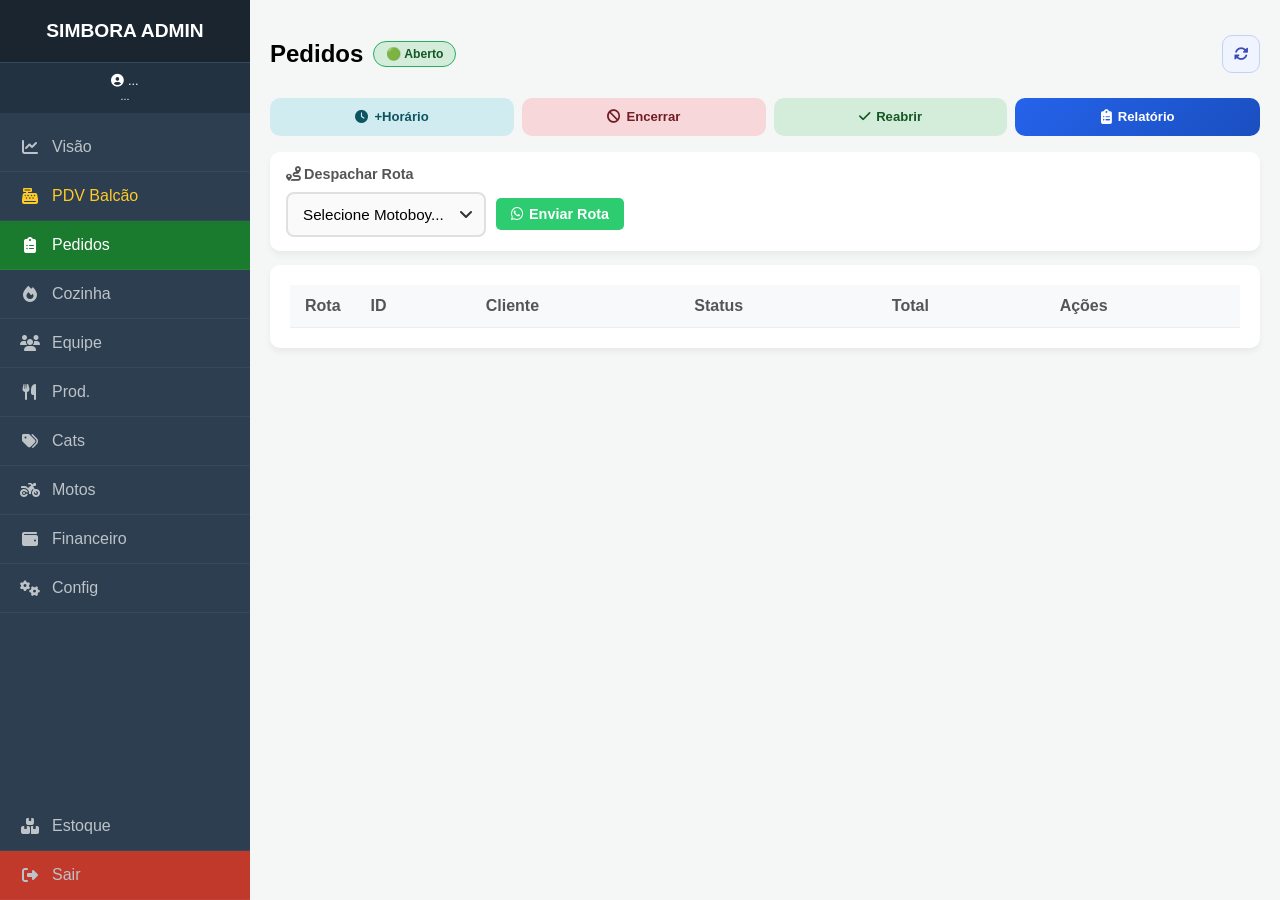
==== commit 80619881: "first commit" ====
--- a/admin.html
+++ b/admin.html
@@ -3,7 +3,7 @@
   <head>
     <meta charset="UTF-8" />
     <meta name="viewport" content="width=device-width, initial-scale=1.0" />
-    <title>Simbora — Admin</title>
+    <title>Locanda — Admin</title>
     <script src="https://unpkg.com/@supabase/supabase-js@2"></script>
     <script src="https://cdn.jsdelivr.net/npm/chart.js"></script>
     <link
@@ -69,6 +69,10 @@
         <div class="menu-item restrito-func" onclick="showTab('configuracoes', event)">
           <i class="fas fa-cogs"></i><span class="mobile-hide"> Config</span>
         </div>
+      </div>
+
+      <div class="menu-item restrito-gerente" onclick="showTab('inventario', event)" id="menu-inventario">
+          <i class="fas fa-boxes"></i><span class="mobile-hide"> Estoque</span>
       </div>
 
       <div class="menu-item" onclick="logout()" style="margin-top: auto; background: #c0392b">
@@ -797,7 +801,7 @@
           <div class="cfg-grid">
             <div class="form-group">
               <label>Nome da Loja</label>
-              <input type="text" id="cfg-nome-loja" class="form-control" placeholder="Ex: Cantinho Brasileiro">
+              <input type="text" id="cfg-nome-loja" class="form-control" placeholder="Ex: Simbora Food Park">
             </div>
             <div class="form-group">
               <label>Cor Principal (botões)</label>
@@ -875,6 +879,51 @@
 
       </div>
 
+
+      <!-- ===== ABA INVENTÁRIO ===== -->
+      <div id="inventario" class="tab-content">
+        <div style="display:flex;justify-content:space-between;align-items:center;margin-bottom:16px;flex-wrap:wrap;gap:10px">
+          <h2 class="section-title" style="margin:0">📦 Controle de Estoque</h2>
+          <button class="btn btn-success" onclick="abrirModalInventario()">
+            <i class="fas fa-plus"></i> Novo Item
+          </button>
+        </div>
+
+        <div id="alerta-estoque-baixo" style="display:none;background:#fff3cd;border:1px solid #ffc107;border-radius:10px;padding:12px 16px;margin-bottom:16px;font-size:0.87rem;color:#856404">
+          <strong>⚠️ Estoque baixo:</strong> <span id="alerta-estoque-lista"></span>
+        </div>
+
+        <div style="display:flex;gap:10px;margin-bottom:16px;flex-wrap:wrap;align-items:center">
+          <input type="text" id="inv-busca" class="form-control" placeholder="🔍 Buscar item..."
+                 oninput="filtrarInventario()" style="max-width:280px">
+          <select id="inv-filtro-status" class="form-control" onchange="filtrarInventario()" style="max-width:180px">
+            <option value="">Todos</option>
+            <option value="ok">✅ Estoque OK</option>
+            <option value="baixo">⚠️ Estoque baixo</option>
+            <option value="zerado">🔴 Zerado</option>
+          </select>
+        </div>
+
+        <div class="card" style="padding:0;overflow:hidden">
+          <table style="width:100%;border-collapse:collapse;font-size:0.88rem" id="tabela-inventario">
+            <thead>
+              <tr style="background:#f4f6f8">
+                <th style="padding:12px 14px;text-align:left;border-bottom:2px solid #e0e0e0">Item</th>
+                <th style="padding:12px 8px;text-align:center;border-bottom:2px solid #e0e0e0">Unidade</th>
+                <th style="padding:12px 8px;text-align:center;border-bottom:2px solid #e0e0e0">Qtd. Atual</th>
+                <th style="padding:12px 8px;text-align:center;border-bottom:2px solid #e0e0e0">Mínimo</th>
+                <th style="padding:12px 8px;text-align:center;border-bottom:2px solid #e0e0e0">Status</th>
+                <th style="padding:12px 8px;text-align:center;border-bottom:2px solid #e0e0e0">Vinculado a</th>
+                <th style="padding:12px 8px;text-align:center;border-bottom:2px solid #e0e0e0">Ações</th>
+              </tr>
+            </thead>
+            <tbody id="inventario-lista">
+              <tr><td colspan="7" style="text-align:center;padding:30px;color:#aaa">Carregando...</td></tr>
+            </tbody>
+          </table>
+        </div>
+      </div>
+
     </div><!-- /main-content -->
 
 
@@ -1100,6 +1149,25 @@
         <hr class="modal-divisor"/>
 
         <!-- ── EXTRAS (ADICIONAIS) — Para todos os tipos ── -->
+        <!-- Estoque -->
+        <div class="form-group" style="background:#f0fff4;border:1px solid #a7f3d0;border-radius:10px;padding:12px;margin-bottom:12px">
+          <div style="display:flex;align-items:center;justify-content:space-between;margin-bottom:8px">
+            <label style="font-weight:700;margin:0">
+              📦 Controle de Estoque
+              <small style="display:block;font-weight:normal;color:#888">Vincula este produto a um item do inventário</small>
+            </label>
+            <div style="display:flex;align-items:center;gap:8px">
+              <input type="checkbox" id="prod-tem-estoque" style="width:18px;height:18px" onchange="toggleEstoqueProduto()">
+              <label for="prod-tem-estoque" style="cursor:pointer;font-size:0.9rem">Ativar</label>
+            </div>
+          </div>
+          <div id="estoque-area" style="display:none">
+            <select id="prod-inventario-id" class="form-control">
+              <option value="">— Selecione o item do estoque —</option>
+            </select>
+          </div>
+        </div>
+
         <div class="form-group" style="background:#f0f9ff; border:1px solid #bee3f8; border-radius:10px; padding:12px">
           <div style="display:flex; align-items:center; justify-content:space-between; margin-bottom:8px">
             <label style="font-weight:700; margin:0">
@@ -1333,5 +1401,83 @@
   </div>
 </div>
 
+
+    <!-- ===== MODAL INVENTÁRIO ===== -->
+    <div id="modal-inventario" class="modal-overlay" style="display:none">
+      <div class="modal-content" style="max-width:480px">
+        <h3 id="modal-inv-titulo">📦 Item de Estoque</h3>
+        <input type="hidden" id="inv-id">
+        <div class="form-group">
+          <label>Nome do item <span style="color:red">*</span></label>
+          <input type="text" id="inv-nome" class="form-control" placeholder="Ex: Coca-Cola Zero 500ml">
+        </div>
+        <div style="display:grid;grid-template-columns:1fr 1fr;gap:12px">
+          <div class="form-group">
+            <label>Quantidade atual</label>
+            <input type="number" id="inv-qtd" class="form-control" placeholder="0" min="0" step="1">
+          </div>
+          <div class="form-group">
+            <label>Unidade</label>
+            <select id="inv-unidade" class="form-control">
+              <option value="un">Unidades (un)</option>
+              <option value="kg">Quilos (kg)</option>
+              <option value="g">Gramas (g)</option>
+              <option value="L">Litros (L)</option>
+              <option value="ml">Mililitros (ml)</option>
+              <option value="cx">Caixas (cx)</option>
+              <option value="pct">Pacotes (pct)</option>
+            </select>
+          </div>
+        </div>
+        <div class="form-group">
+          <label>Quantidade mínima (alerta)</label>
+          <input type="number" id="inv-minimo" class="form-control" placeholder="Ex: 5" min="0" step="1">
+          <small style="color:#888">Alerta quando ficar abaixo deste valor.</small>
+        </div>
+        <div class="form-group">
+          <label>Vincular a um Produto (opcional)</label>
+          <select id="inv-produto-id" class="form-control">
+            <option value="">— Sem vínculo —</option>
+          </select>
+        </div>
+        <div class="form-group">
+          <label>Observações</label>
+          <input type="text" id="inv-obs" class="form-control" placeholder="Ex: Geladeiro 2, prateleira A">
+        </div>
+        <div class="modal-actions" style="margin-top:16px">
+          <button class="btn btn-primary" onclick="salvarInventario()"><i class="fas fa-save"></i> Salvar</button>
+          <button class="btn btn-secondary" onclick="fecharModal('modal-inventario')">Cancelar</button>
+        </div>
+      </div>
+    </div>
+
+    <!-- ===== MODAL AJUSTE DE ESTOQUE ===== -->
+    <div id="modal-ajuste-estoque" class="modal-overlay" style="display:none">
+      <div class="modal-content" style="max-width:380px">
+        <h3>📊 Ajustar Estoque</h3>
+        <input type="hidden" id="ajuste-inv-id">
+        <p id="ajuste-inv-nome" style="font-weight:600;font-size:1rem;color:#2c3e50;margin-bottom:16px"></p>
+        <div class="form-group">
+          <label>Tipo de ajuste</label>
+          <div style="display:flex;gap:8px;margin-top:6px">
+            <button type="button" id="btn-ajuste-add" class="btn btn-success" style="flex:1" onclick="setTipoAjuste('add')">➕ Entrada</button>
+            <button type="button" id="btn-ajuste-sub" class="btn btn-secondary" style="flex:1;opacity:0.5" onclick="setTipoAjuste('sub')">➖ Saída</button>
+            <button type="button" id="btn-ajuste-set" class="btn btn-secondary" style="flex:1;opacity:0.5" onclick="setTipoAjuste('set')">✏️ Definir</button>
+          </div>
+        </div>
+        <div class="form-group">
+          <label id="ajuste-qtd-label">Quantidade a adicionar</label>
+          <input type="number" id="ajuste-qtd" class="form-control" min="0" step="1" placeholder="0">
+        </div>
+        <div class="form-group">
+          <label>Motivo (opcional)</label>
+          <input type="text" id="ajuste-motivo" class="form-control" placeholder="Ex: Compra de fornecedor">
+        </div>
+        <div class="modal-actions">
+          <button class="btn btn-primary" onclick="confirmarAjuste()">Confirmar</button>
+          <button class="btn btn-secondary" onclick="fecharModal('modal-ajuste-estoque')">Cancelar</button>
+        </div>
+      </div>
+    </div>
 </body>
 </html>
--- a/admin.css
+++ b/admin.css
@@ -3665,4 +3665,30 @@
     #modal-relatorio .rel-filtros { flex-direction: column; }
     #modal-relatorio table { font-size: 0.75rem; }
     #modal-relatorio th, #modal-relatorio td { padding: 8px 6px; }
+}
+/* ══════════════════════════════
+   INVENTÁRIO
+══════════════════════════════ */
+#inventario .btn-sm {
+  padding: 4px 8px;
+  font-size: 0.78rem;
+  border-radius: 6px;
+  cursor: pointer;
+  border: none;
+}
+#tabela-inventario tr:hover td {
+  background: rgba(0,0,0,0.02);
+}
+#tabela-inventario thead th {
+  white-space: nowrap;
+  font-size: 0.82rem;
+  font-weight: 600;
+  color: #555;
+}
+@media (max-width: 768px) {
+  #tabela-inventario { font-size: 0.78rem; }
+  #tabela-inventario th:nth-child(4),
+  #tabela-inventario td:nth-child(4),
+  #tabela-inventario th:nth-child(6),
+  #tabela-inventario td:nth-child(6) { display: none; }
 }
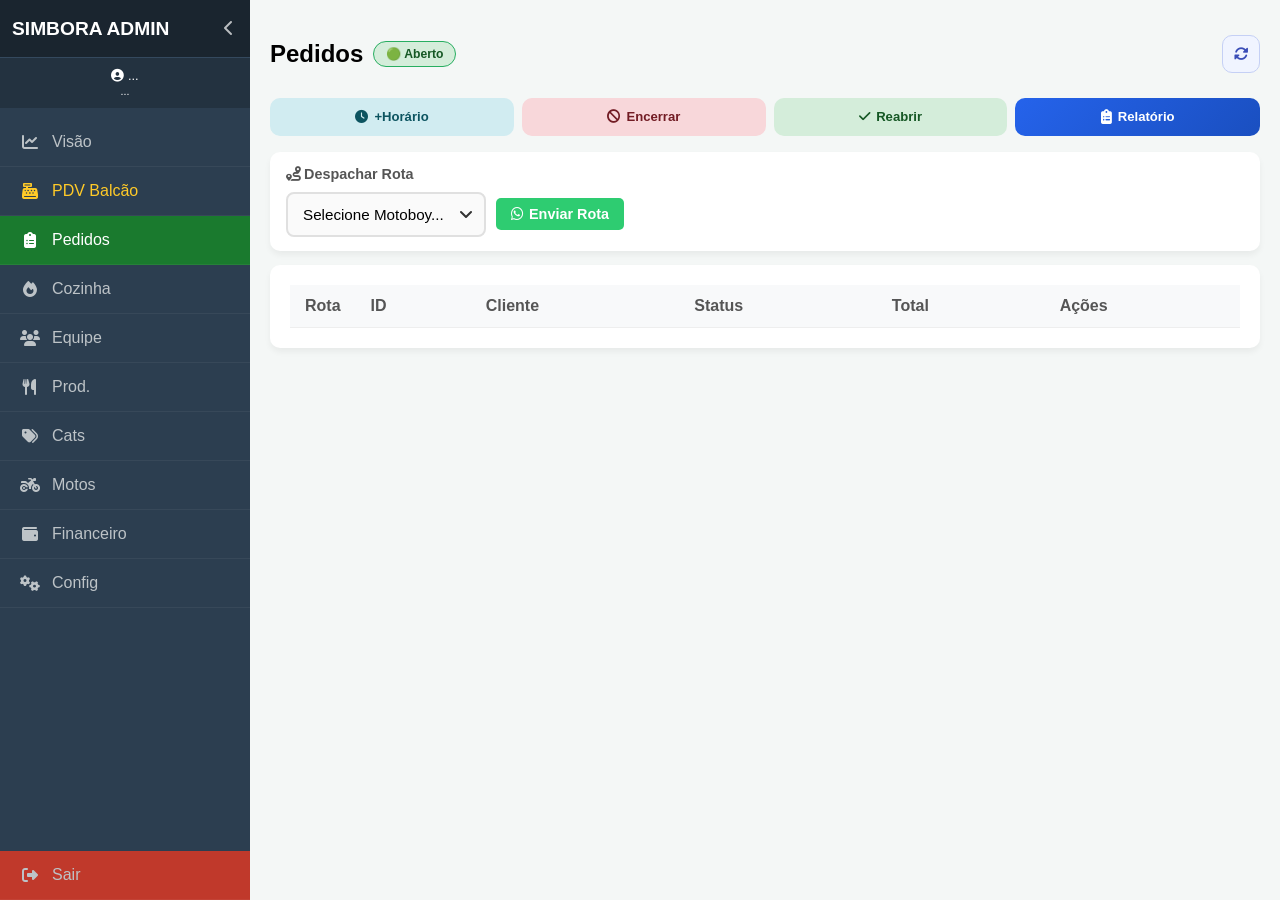
==== commit 7cba8ec0: "nova aba estoque" ====
--- a/admin.html
+++ b/admin.html
@@ -3,7 +3,7 @@
   <head>
     <meta charset="UTF-8" />
     <meta name="viewport" content="width=device-width, initial-scale=1.0" />
-    <title>Locanda — Admin</title>
+    <title>Simbora Food Park — Admin</title>
     <script src="https://unpkg.com/@supabase/supabase-js@2"></script>
     <script src="https://cdn.jsdelivr.net/npm/chart.js"></script>
     <link
@@ -21,7 +21,13 @@
     </audio>
 
     <div class="sidebar">
-      <div class="brand">SIMBORA ADMIN</div>
+      <div class="brand" style="display:flex;align-items:center;justify-content:space-between;padding:16px 12px">
+        <span id="brand-text">SIMBORA ADMIN</span>
+        <button id="btn-toggle-sidebar" onclick="toggleSidebar()" title="Recolher menu"
+          style="background:none;border:none;color:rgba(255,255,255,0.7);font-size:1rem;cursor:pointer;padding:4px;border-radius:6px;line-height:1">
+          <i class="fas fa-chevron-left"></i>
+        </button>
+      </div>
 
       <div
         style="padding: 10px; text-align: center; font-size: 0.8rem; background: rgba(0, 0, 0, 0.2)"
@@ -32,23 +38,23 @@
 
       <div class="menu">
         <div class="menu-item active" onclick="showTab('dashboard', event)">
-          <i class="fas fa-chart-line"></i><span class="mobile-hide"> Visão</span>
+          <i class="fas fa-chart-line"></i><span class="mobile-hide sidebar-label"> Visão</span>
         </div>
 
         <div class="menu-item" onclick="showTab('pdv', event)" style="color: #ffca28">
-          <i class="fas fa-cash-register"></i><span class="mobile-hide"> PDV Balcão</span>
+          <i class="fas fa-cash-register"></i><span class="mobile-hide sidebar-label"> PDV Balcão</span>
         </div>
 
         <div class="menu-item" onclick="showTab('pedidos', event)">
-          <i class="fas fa-clipboard-list"></i><span class="mobile-hide"> Pedidos</span>
+          <i class="fas fa-clipboard-list"></i><span class="mobile-hide sidebar-label"> Pedidos</span>
         </div>
 
         <div class="menu-item" onclick="showTab('cozinha', event)">
-          <i class="fas fa-fire"></i><span class="mobile-hide"> Cozinha</span>
+          <i class="fas fa-fire"></i><span class="mobile-hide sidebar-label"> Cozinha</span>
         </div>
 
         <div class="menu-item restrito-gerente" onclick="showTab('equipe', event)">
-          <i class="fas fa-users"></i><span class="mobile-hide"> Equipe</span>
+          <i class="fas fa-users"></i><span class="mobile-hide sidebar-label"> Equipe</span>
         </div>
 
         <div class="menu-item" onclick="showTab('produtos', event)">
@@ -64,15 +70,15 @@
         </div>
 
         <div class="menu-item restrito-gerente" onclick="showTab('financeiro', event)">
-          <i class="fas fa-wallet"></i><span class="mobile-hide"> Financeiro</span>
+          <i class="fas fa-wallet"></i><span class="mobile-hide sidebar-label"> Financeiro</span>
         </div>
         <div class="menu-item restrito-func" onclick="showTab('configuracoes', event)">
-          <i class="fas fa-cogs"></i><span class="mobile-hide"> Config</span>
-        </div>
-      </div>
-
-      <div class="menu-item restrito-gerente" onclick="showTab('inventario', event)" id="menu-inventario">
-          <i class="fas fa-boxes"></i><span class="mobile-hide"> Estoque</span>
+          <i class="fas fa-cogs"></i><span class="mobile-hide sidebar-label"> Config</span>
+        </div>
+      </div>
+
+      <div class="menu-item" onclick="showTab('inventario', event)" id="menu-inventario" style="display:none">
+          <i class="fas fa-boxes"></i><span class="mobile-hide sidebar-label"> Estoque</span>
       </div>
 
       <div class="menu-item" onclick="logout()" style="margin-top: auto; background: #c0392b">
@@ -882,45 +888,24 @@
 
       <!-- ===== ABA INVENTÁRIO ===== -->
       <div id="inventario" class="tab-content">
-        <div style="display:flex;justify-content:space-between;align-items:center;margin-bottom:16px;flex-wrap:wrap;gap:10px">
+        <div style="display:flex;justify-content:space-between;align-items:center;margin-bottom:14px">
           <h2 class="section-title" style="margin:0">📦 Controle de Estoque</h2>
-          <button class="btn btn-success" onclick="abrirModalInventario()">
-            <i class="fas fa-plus"></i> Novo Item
-          </button>
-        </div>
-
-        <div id="alerta-estoque-baixo" style="display:none;background:#fff3cd;border:1px solid #ffc107;border-radius:10px;padding:12px 16px;margin-bottom:16px;font-size:0.87rem;color:#856404">
-          <strong>⚠️ Estoque baixo:</strong> <span id="alerta-estoque-lista"></span>
-        </div>
-
-        <div style="display:flex;gap:10px;margin-bottom:16px;flex-wrap:wrap;align-items:center">
-          <input type="text" id="inv-busca" class="form-control" placeholder="🔍 Buscar item..."
-                 oninput="filtrarInventario()" style="max-width:280px">
-          <select id="inv-filtro-status" class="form-control" onchange="filtrarInventario()" style="max-width:180px">
+          <button class="btn btn-success" onclick="abrirModalInventario()"><i class="fas fa-plus"></i> Novo Item</button>
+        </div>
+        <div id="alerta-estoque-baixo" style="display:none;background:#fff3cd;border:1px solid #ffc107;border-radius:10px;padding:12px 14px;margin-bottom:12px;font-size:0.85rem;color:#856404">
+          <strong>⚠️ Atenção:</strong> <span id="alerta-estoque-lista"></span>
+        </div>
+        <div style="display:flex;gap:8px;margin-bottom:14px;flex-wrap:wrap">
+          <input type="text" id="inv-busca" class="form-control" placeholder="🔍 Buscar..." oninput="filtrarInventario()" style="flex:1;min-width:140px">
+          <select id="inv-filtro-status" class="form-control" onchange="filtrarInventario()" style="max-width:150px">
             <option value="">Todos</option>
-            <option value="ok">✅ Estoque OK</option>
-            <option value="baixo">⚠️ Estoque baixo</option>
+            <option value="ok">✅ OK</option>
+            <option value="baixo">⚠️ Baixo</option>
             <option value="zerado">🔴 Zerado</option>
           </select>
         </div>
-
-        <div class="card" style="padding:0;overflow:hidden">
-          <table style="width:100%;border-collapse:collapse;font-size:0.88rem" id="tabela-inventario">
-            <thead>
-              <tr style="background:#f4f6f8">
-                <th style="padding:12px 14px;text-align:left;border-bottom:2px solid #e0e0e0">Item</th>
-                <th style="padding:12px 8px;text-align:center;border-bottom:2px solid #e0e0e0">Unidade</th>
-                <th style="padding:12px 8px;text-align:center;border-bottom:2px solid #e0e0e0">Qtd. Atual</th>
-                <th style="padding:12px 8px;text-align:center;border-bottom:2px solid #e0e0e0">Mínimo</th>
-                <th style="padding:12px 8px;text-align:center;border-bottom:2px solid #e0e0e0">Status</th>
-                <th style="padding:12px 8px;text-align:center;border-bottom:2px solid #e0e0e0">Vinculado a</th>
-                <th style="padding:12px 8px;text-align:center;border-bottom:2px solid #e0e0e0">Ações</th>
-              </tr>
-            </thead>
-            <tbody id="inventario-lista">
-              <tr><td colspan="7" style="text-align:center;padding:30px;color:#aaa">Carregando...</td></tr>
-            </tbody>
-          </table>
+        <div id="inventario-lista" style="display:flex;flex-direction:column;gap:10px">
+          <div style="text-align:center;padding:30px;color:#aaa">Carregando...</div>
         </div>
       </div>
 
@@ -1149,22 +1134,17 @@
         <hr class="modal-divisor"/>
 
         <!-- ── EXTRAS (ADICIONAIS) — Para todos os tipos ── -->
-        <!-- Estoque -->
+        <!-- Estoque vinculado -->
         <div class="form-group" style="background:#f0fff4;border:1px solid #a7f3d0;border-radius:10px;padding:12px;margin-bottom:12px">
           <div style="display:flex;align-items:center;justify-content:space-between;margin-bottom:8px">
-            <label style="font-weight:700;margin:0">
-              📦 Controle de Estoque
-              <small style="display:block;font-weight:normal;color:#888">Vincula este produto a um item do inventário</small>
-            </label>
+            <label style="font-weight:700;margin:0">📦 Controle de Estoque<small style="display:block;font-weight:normal;color:#888">Desconta automaticamente na venda</small></label>
             <div style="display:flex;align-items:center;gap:8px">
               <input type="checkbox" id="prod-tem-estoque" style="width:18px;height:18px" onchange="toggleEstoqueProduto()">
               <label for="prod-tem-estoque" style="cursor:pointer;font-size:0.9rem">Ativar</label>
             </div>
           </div>
           <div id="estoque-area" style="display:none">
-            <select id="prod-inventario-id" class="form-control">
-              <option value="">— Selecione o item do estoque —</option>
-            </select>
+            <select id="prod-inventario-id" class="form-control"><option value="">— Selecione o item —</option></select>
           </div>
         </div>
 
@@ -1404,47 +1384,37 @@
 
     <!-- ===== MODAL INVENTÁRIO ===== -->
     <div id="modal-inventario" class="modal-overlay" style="display:none">
-      <div class="modal-content" style="max-width:480px">
+      <div class="modal-content" style="max-width:500px">
         <h3 id="modal-inv-titulo">📦 Item de Estoque</h3>
         <input type="hidden" id="inv-id">
-        <div class="form-group">
-          <label>Nome do item <span style="color:red">*</span></label>
-          <input type="text" id="inv-nome" class="form-control" placeholder="Ex: Coca-Cola Zero 500ml">
-        </div>
+        <div class="form-group"><label>Nome <span style="color:red">*</span></label><input type="text" id="inv-nome" class="form-control" placeholder="Ex: Coca-Cola Zero 500ml"></div>
         <div style="display:grid;grid-template-columns:1fr 1fr;gap:12px">
-          <div class="form-group">
-            <label>Quantidade atual</label>
-            <input type="number" id="inv-qtd" class="form-control" placeholder="0" min="0" step="1">
-          </div>
-          <div class="form-group">
-            <label>Unidade</label>
+          <div class="form-group"><label>Quantidade</label><input type="number" id="inv-qtd" class="form-control" placeholder="0" min="0" step="1"></div>
+          <div class="form-group"><label>Unidade</label>
             <select id="inv-unidade" class="form-control">
-              <option value="un">Unidades (un)</option>
-              <option value="kg">Quilos (kg)</option>
-              <option value="g">Gramas (g)</option>
-              <option value="L">Litros (L)</option>
-              <option value="ml">Mililitros (ml)</option>
-              <option value="cx">Caixas (cx)</option>
-              <option value="pct">Pacotes (pct)</option>
+              <option value="un">un</option><option value="kg">kg</option><option value="g">g</option>
+              <option value="L">L</option><option value="ml">ml</option><option value="cx">cx</option><option value="pct">pct</option>
             </select>
           </div>
         </div>
-        <div class="form-group">
-          <label>Quantidade mínima (alerta)</label>
-          <input type="number" id="inv-minimo" class="form-control" placeholder="Ex: 5" min="0" step="1">
-          <small style="color:#888">Alerta quando ficar abaixo deste valor.</small>
-        </div>
-        <div class="form-group">
-          <label>Vincular a um Produto (opcional)</label>
-          <select id="inv-produto-id" class="form-control">
-            <option value="">— Sem vínculo —</option>
-          </select>
-        </div>
-        <div class="form-group">
-          <label>Observações</label>
-          <input type="text" id="inv-obs" class="form-control" placeholder="Ex: Geladeiro 2, prateleira A">
-        </div>
-        <div class="modal-actions" style="margin-top:16px">
+        <div class="form-group"><label>Qtd. mínima (alerta)</label><input type="number" id="inv-minimo" class="form-control" placeholder="5" min="0" step="1"></div>
+        <div class="form-group" style="background:#fff8f0;border:1px solid #fde68a;border-radius:10px;padding:12px">
+          <div style="display:flex;align-items:center;gap:10px;margin-bottom:4px">
+            <input type="checkbox" id="inv-perecivel" style="width:18px;height:18px" onchange="togglePerecivel()">
+            <label for="inv-perecivel" style="cursor:pointer;font-weight:700;margin:0">🥛 Produto Perecível</label>
+          </div>
+          <small style="color:#888">Alerta 1 semana antes do vencimento.</small>
+          <div id="inv-validade-area" style="display:none;margin-top:10px">
+            <label>Data de validade</label>
+            <input type="date" id="inv-validade" class="form-control">
+          </div>
+        </div>
+        <div class="form-group"><label>Vincular a Produto</label>
+          <select id="inv-produto-id" class="form-control"><option value="">— Sem vínculo —</option></select>
+          <small style="color:#888">Estoque descontado automaticamente na venda.</small>
+        </div>
+        <div class="form-group"><label>Observações</label><input type="text" id="inv-obs" class="form-control" placeholder="Ex: Geladeiro 2, prateleira A"></div>
+        <div class="modal-actions" style="margin-top:16px;padding-bottom:env(safe-area-inset-bottom,16px)">
           <button class="btn btn-primary" onclick="salvarInventario()"><i class="fas fa-save"></i> Salvar</button>
           <button class="btn btn-secondary" onclick="fecharModal('modal-inventario')">Cancelar</button>
         </div>
@@ -1453,13 +1423,12 @@
 
     <!-- ===== MODAL AJUSTE DE ESTOQUE ===== -->
     <div id="modal-ajuste-estoque" class="modal-overlay" style="display:none">
-      <div class="modal-content" style="max-width:380px">
+      <div class="modal-content" style="max-width:360px">
         <h3>📊 Ajustar Estoque</h3>
         <input type="hidden" id="ajuste-inv-id">
-        <p id="ajuste-inv-nome" style="font-weight:600;font-size:1rem;color:#2c3e50;margin-bottom:16px"></p>
+        <p id="ajuste-inv-nome" style="font-weight:600;font-size:1rem;color:#2c3e50;margin-bottom:14px"></p>
         <div class="form-group">
-          <label>Tipo de ajuste</label>
-          <div style="display:flex;gap:8px;margin-top:6px">
+          <div style="display:flex;gap:6px">
             <button type="button" id="btn-ajuste-add" class="btn btn-success" style="flex:1" onclick="setTipoAjuste('add')">➕ Entrada</button>
             <button type="button" id="btn-ajuste-sub" class="btn btn-secondary" style="flex:1;opacity:0.5" onclick="setTipoAjuste('sub')">➖ Saída</button>
             <button type="button" id="btn-ajuste-set" class="btn btn-secondary" style="flex:1;opacity:0.5" onclick="setTipoAjuste('set')">✏️ Definir</button>
@@ -1467,14 +1436,14 @@
         </div>
         <div class="form-group">
           <label id="ajuste-qtd-label">Quantidade a adicionar</label>
-          <input type="number" id="ajuste-qtd" class="form-control" min="0" step="1" placeholder="0">
+          <input type="number" id="ajuste-qtd" class="form-control" min="0" step="1" placeholder="0" style="font-size:1.4rem;text-align:center;font-weight:700">
         </div>
         <div class="form-group">
-          <label>Motivo (opcional)</label>
-          <input type="text" id="ajuste-motivo" class="form-control" placeholder="Ex: Compra de fornecedor">
-        </div>
-        <div class="modal-actions">
-          <button class="btn btn-primary" onclick="confirmarAjuste()">Confirmar</button>
+          <label>Motivo <small style="color:#888">(garrafa quebrada, descarte...)</small></label>
+          <input type="text" id="ajuste-motivo" class="form-control" placeholder="Opcional">
+        </div>
+        <div class="modal-actions" style="padding-bottom:env(safe-area-inset-bottom,16px)">
+          <button class="btn btn-primary" onclick="confirmarAjuste()"><i class="fas fa-check"></i> Confirmar</button>
           <button class="btn btn-secondary" onclick="fecharModal('modal-ajuste-estoque')">Cancelar</button>
         </div>
       </div>
--- a/admin.css
+++ b/admin.css
@@ -3666,29 +3666,78 @@
     #modal-relatorio table { font-size: 0.75rem; }
     #modal-relatorio th, #modal-relatorio td { padding: 8px 6px; }
 }
-/* ══════════════════════════════
-   INVENTÁRIO
-══════════════════════════════ */
-#inventario .btn-sm {
-  padding: 4px 8px;
-  font-size: 0.78rem;
-  border-radius: 6px;
-  cursor: pointer;
-  border: none;
-}
-#tabela-inventario tr:hover td {
-  background: rgba(0,0,0,0.02);
-}
-#tabela-inventario thead th {
-  white-space: nowrap;
-  font-size: 0.82rem;
-  font-weight: 600;
-  color: #555;
-}
+/* ══════════════════════════════════════════════════════
+   SIDEBAR RETRÁTIL (desktop)
+   ══════════════════════════════════════════════════════ */
+.sidebar {
+  transition: width 0.25s ease;
+  overflow: hidden;
+}
+.sidebar.collapsed {
+  width: 60px !important;
+}
+.sidebar.collapsed .sidebar-label,
+.sidebar.collapsed #user-cargo,
+.sidebar.collapsed #user-email,
+.sidebar.collapsed .brand span#brand-text {
+  display: none !important;
+}
+.sidebar.collapsed .menu-item {
+  justify-content: center !important;
+  padding: 14px 0 !important;
+}
+.sidebar.collapsed .menu-item i {
+  margin: 0 !important;
+  font-size: 1.2rem;
+}
+.sidebar.collapsed .brand {
+  justify-content: center !important;
+  padding: 14px 0 !important;
+}
+/* Badge do menu mesas: não esconder */
+.sidebar.collapsed .pdv-badge-mesas { display: inline !important; }
+
+/* ══════════════════════════════════════════════════════
+   INVENTÁRIO — card layout
+   ══════════════════════════════════════════════════════ */
+.inv-card {
+  background: white;
+  border-radius: 12px;
+  padding: 12px 14px;
+  border: 1px solid #e5e7eb;
+  display: flex;
+  flex-direction: column;
+  gap: 8px;
+  box-shadow: 0 1px 4px rgba(0,0,0,0.04);
+}
+.inv-card-top { display: flex; justify-content: space-between; align-items: flex-start; gap: 8px; }
+.inv-card-nome { font-weight: 700; font-size: 0.93rem; flex: 1; }
+.inv-card-status-badge { font-size: 0.73rem; font-weight: 700; border-radius: 12px; padding: 3px 10px; white-space: nowrap; }
+.inv-card-row { display: flex; align-items: center; justify-content: space-between; gap: 8px; }
+.inv-card-info { font-size: 0.78rem; color: #888; margin-bottom: 4px; }
+.inv-qtd-controls { display: flex; align-items: center; gap: 6px; }
+.inv-qtd-btn {
+  width: 30px; height: 30px; border: none; border-radius: 8px;
+  font-size: 1.1rem; font-weight: 700; cursor: pointer;
+  display: flex; align-items: center; justify-content: center; line-height: 1;
+}
+.inv-qtd-btn.minus { background: #fee2e2; color: #dc2626; }
+.inv-qtd-btn.plus  { background: #dcfce7; color: #16a34a; }
+.inv-qtd-val { font-size: 1.1rem; font-weight: 700; min-width: 34px; text-align: center; }
+.inv-card-actions { display: flex; gap: 6px; }
+.inv-card-actions button {
+  border: none; border-radius: 8px; padding: 5px 12px;
+  cursor: pointer; font-size: 0.78rem; font-weight: 600;
+}
+
+/* Padding extra no fundo para não ficar atrás da navbar mobile */
 @media (max-width: 768px) {
-  #tabela-inventario { font-size: 0.78rem; }
-  #tabela-inventario th:nth-child(4),
-  #tabela-inventario td:nth-child(4),
-  #tabela-inventario th:nth-child(6),
-  #tabela-inventario td:nth-child(6) { display: none; }
+  .modal-actions {
+    padding-bottom: max(16px, env(safe-area-inset-bottom, 16px)) !important;
+  }
+  .modal-content {
+    padding-bottom: max(16px, env(safe-area-inset-bottom, 16px)) !important;
+  }
+  #pdv-grid { padding-bottom: 90px !important; }
+  .tab-content { padding-bottom: 80px !important; }
 }
